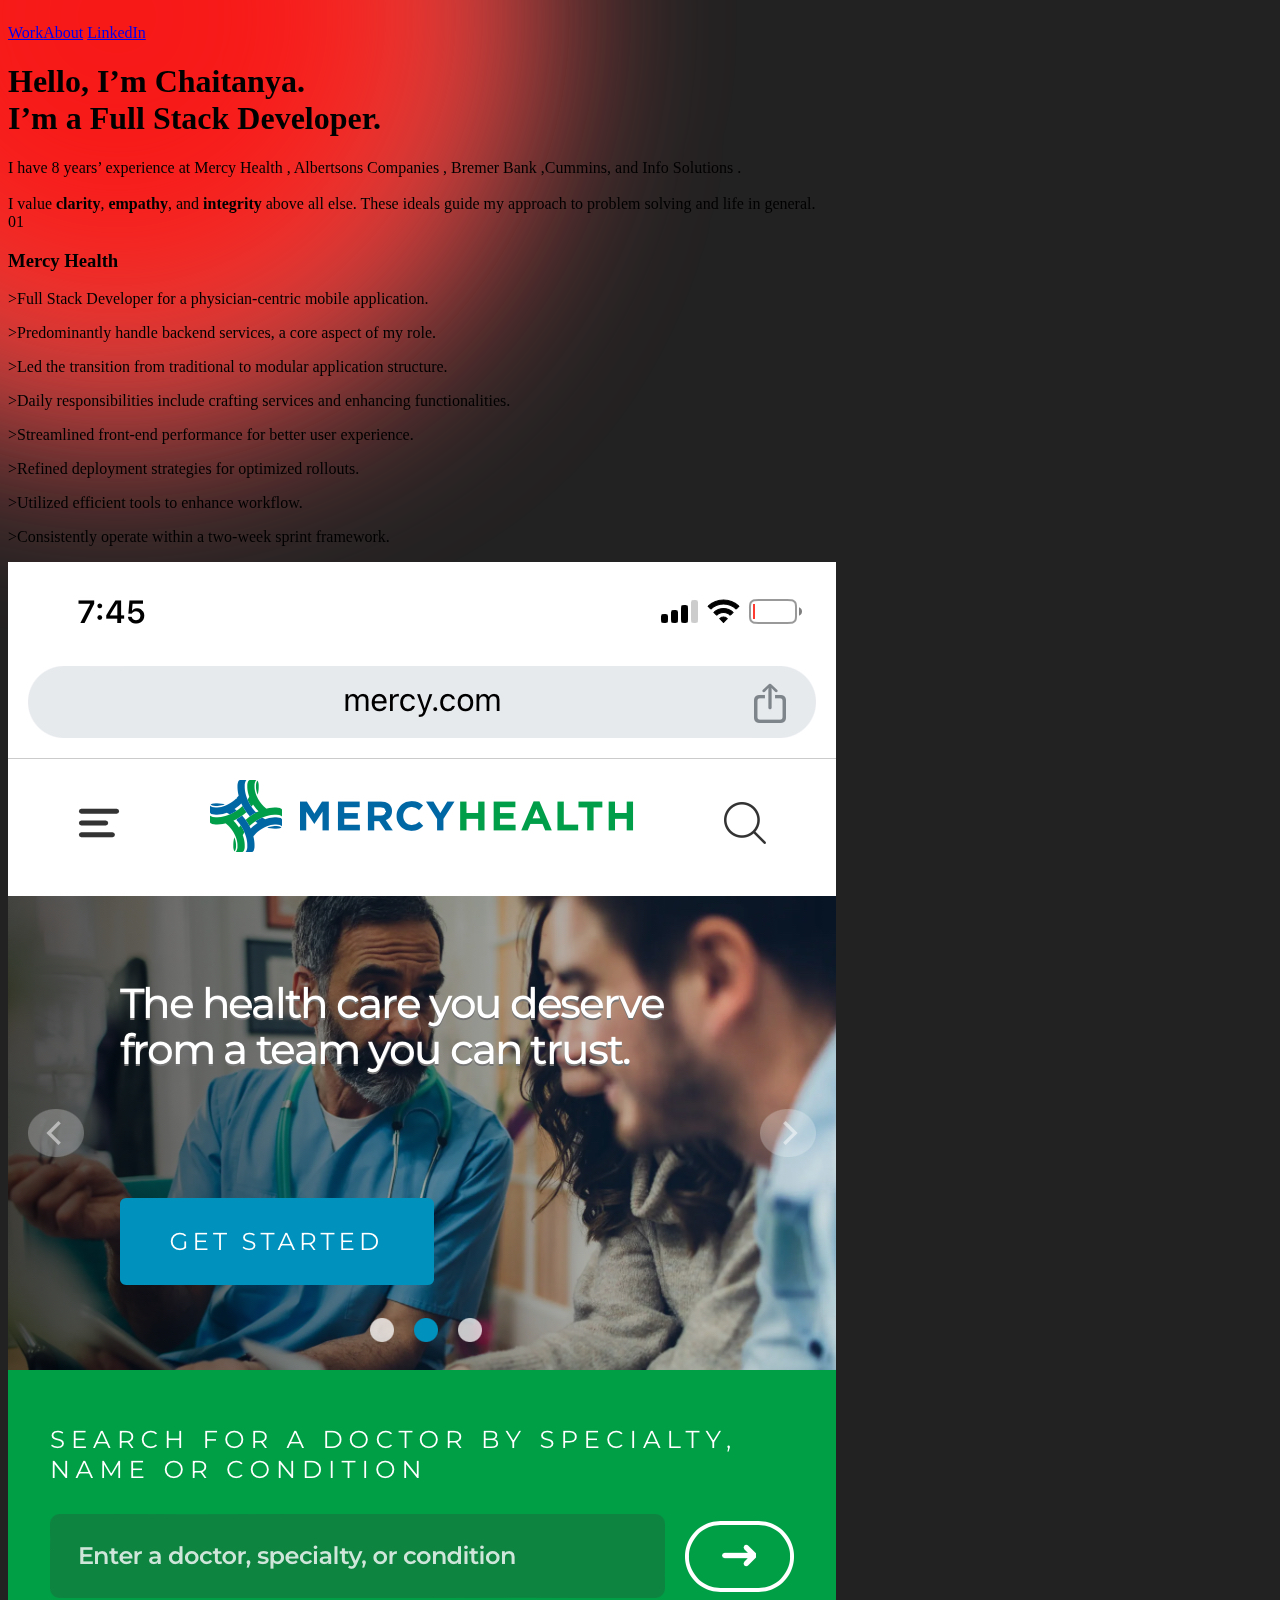
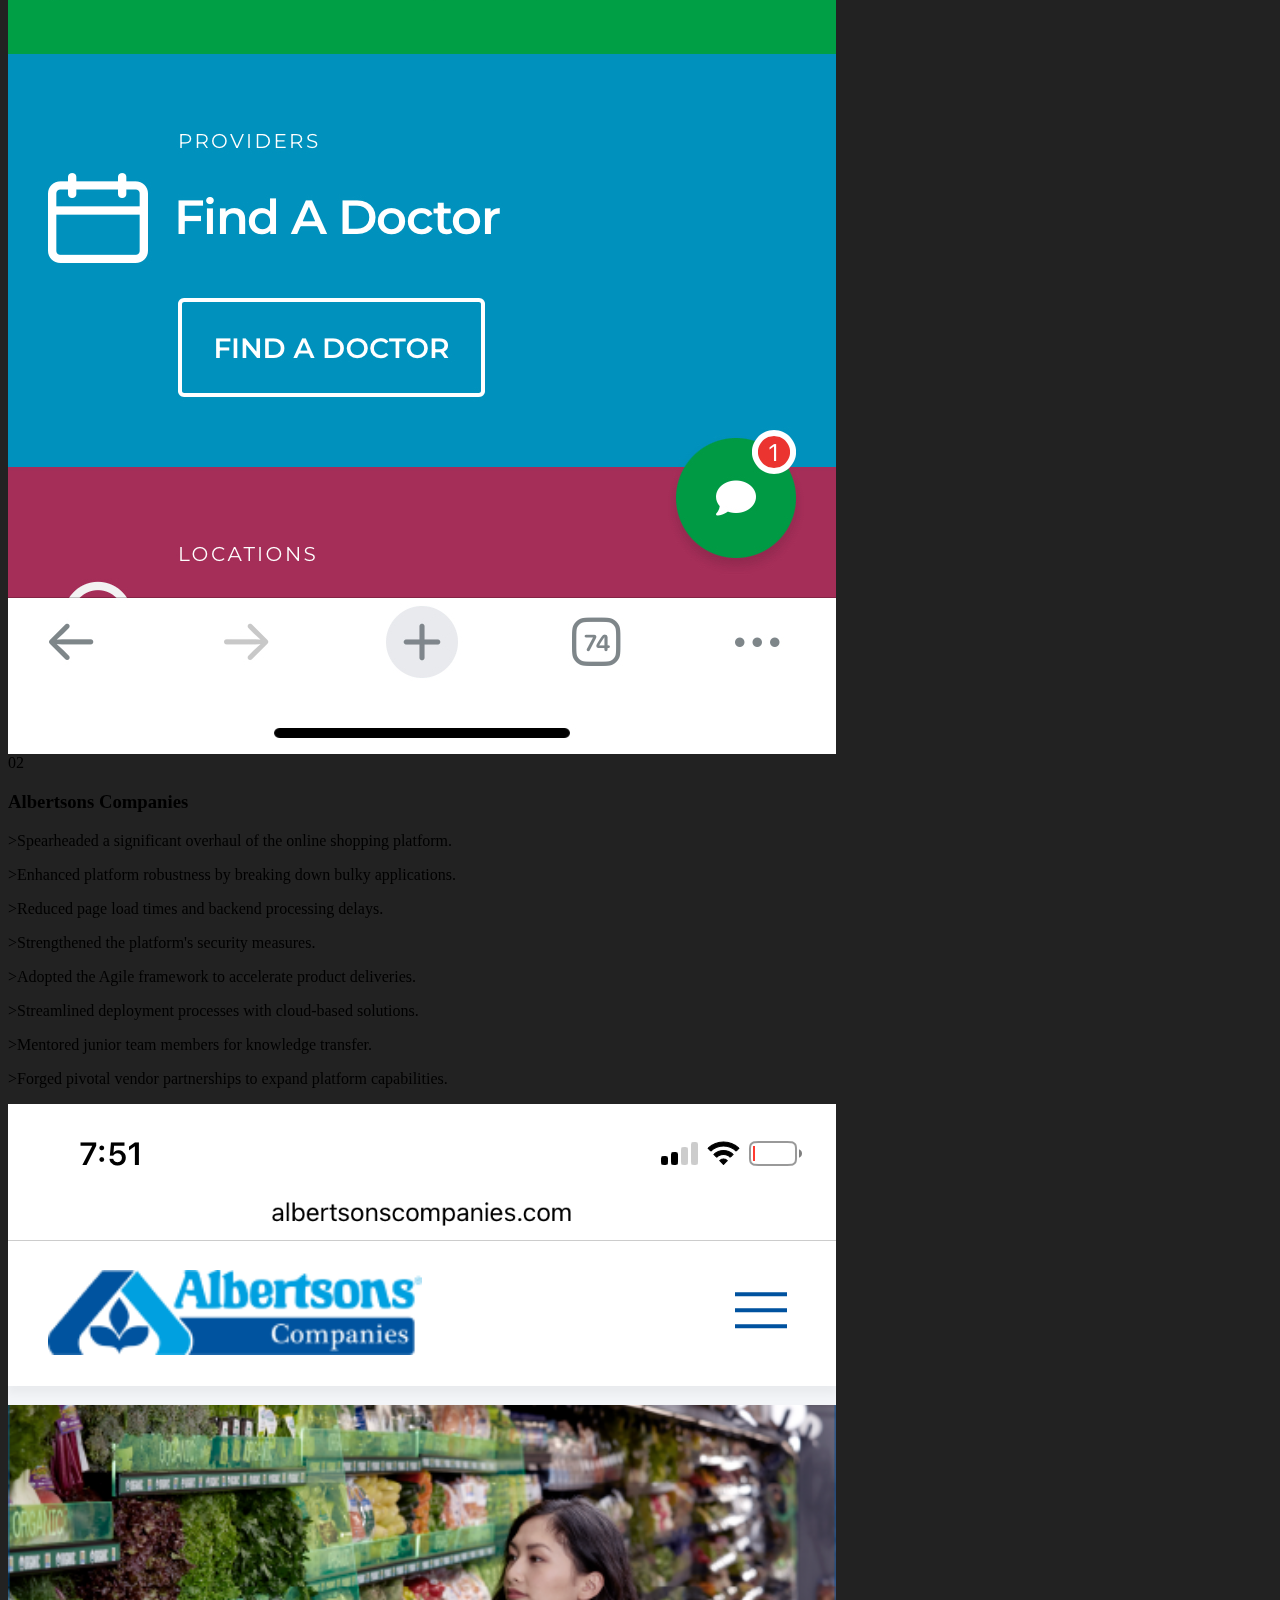
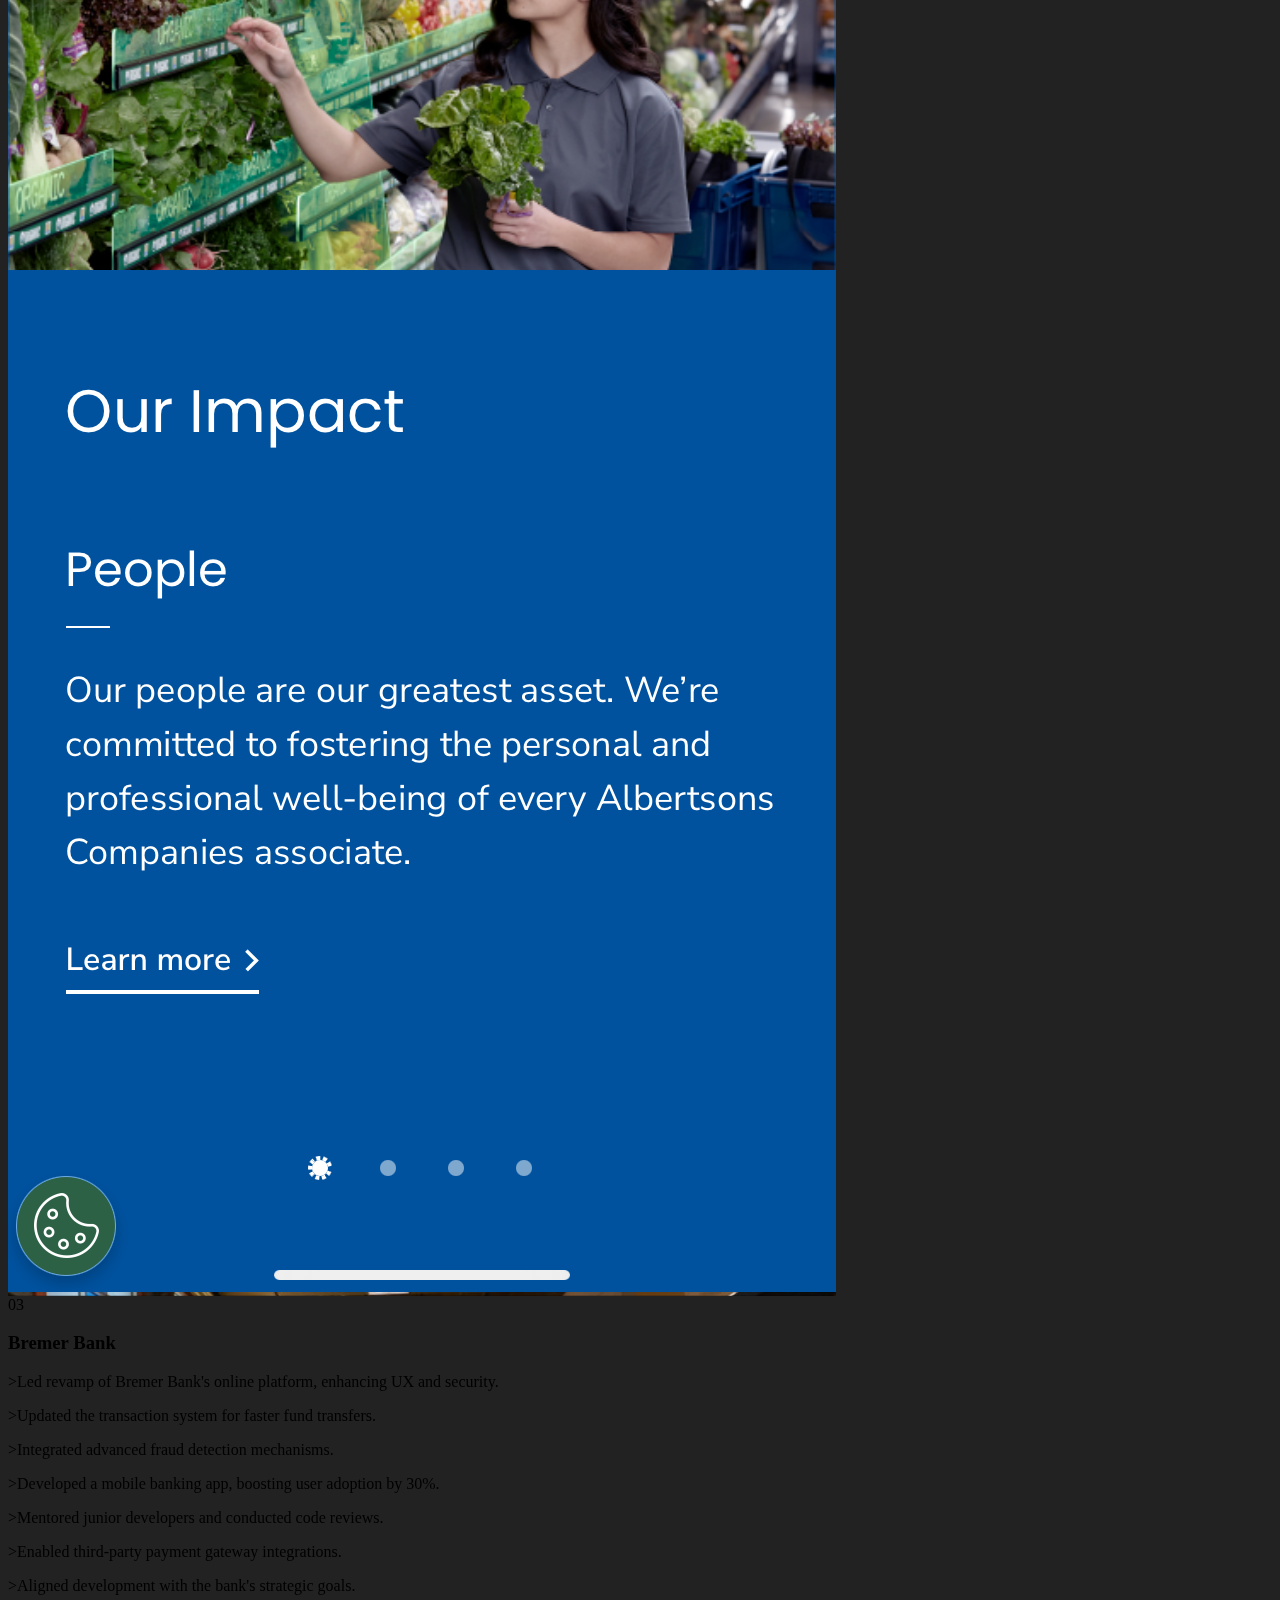
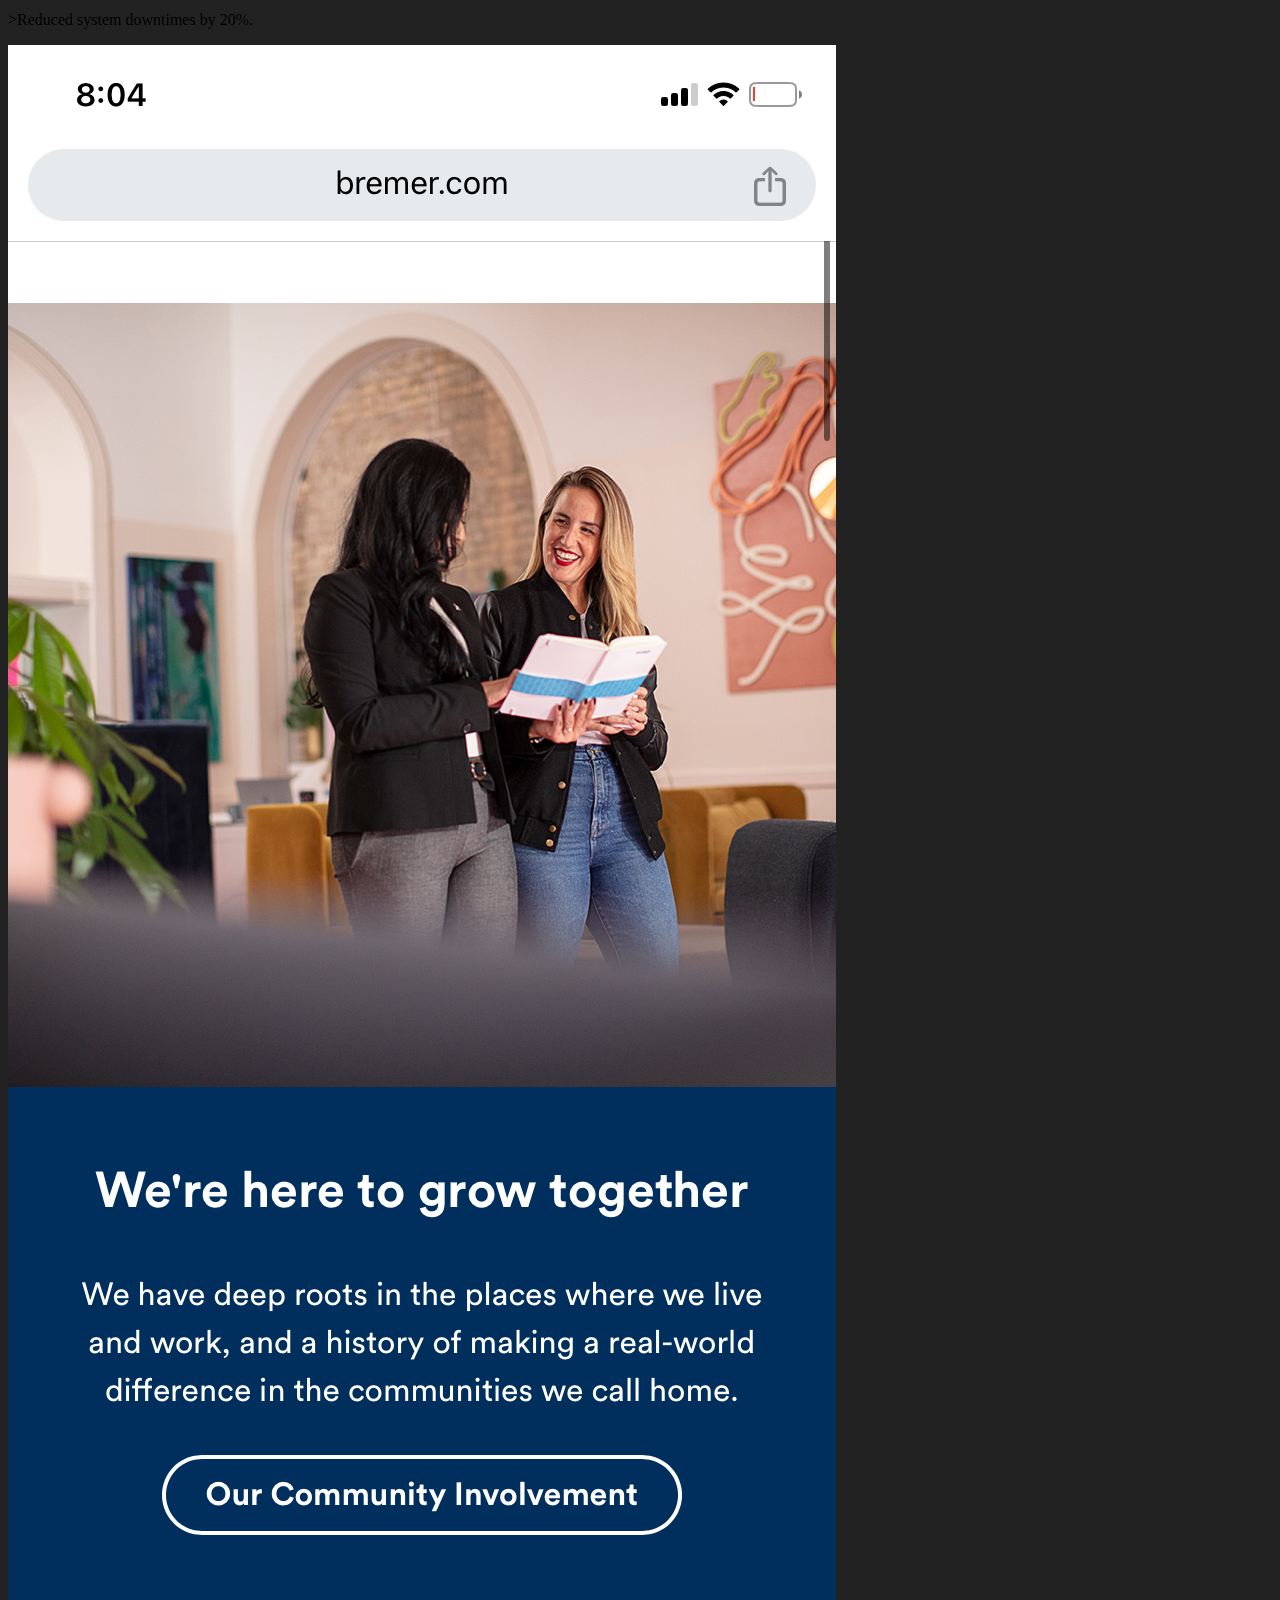
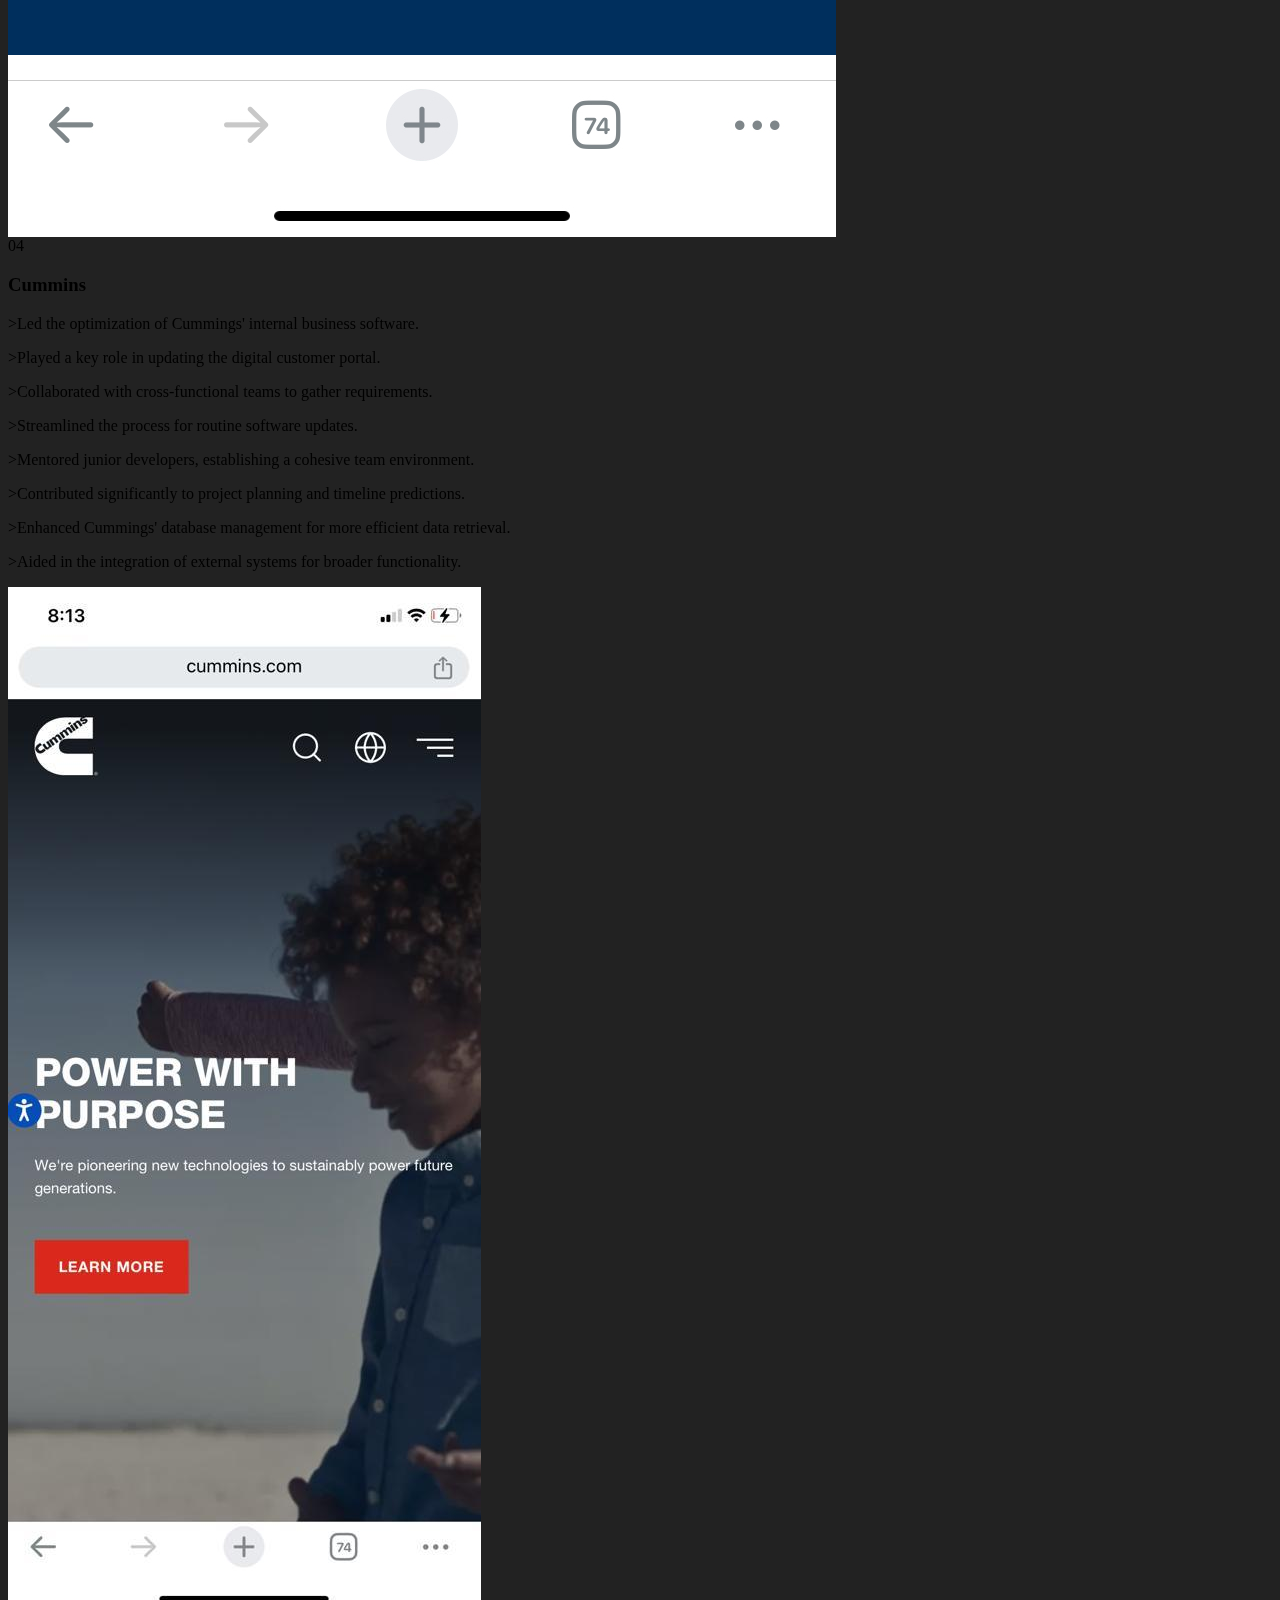
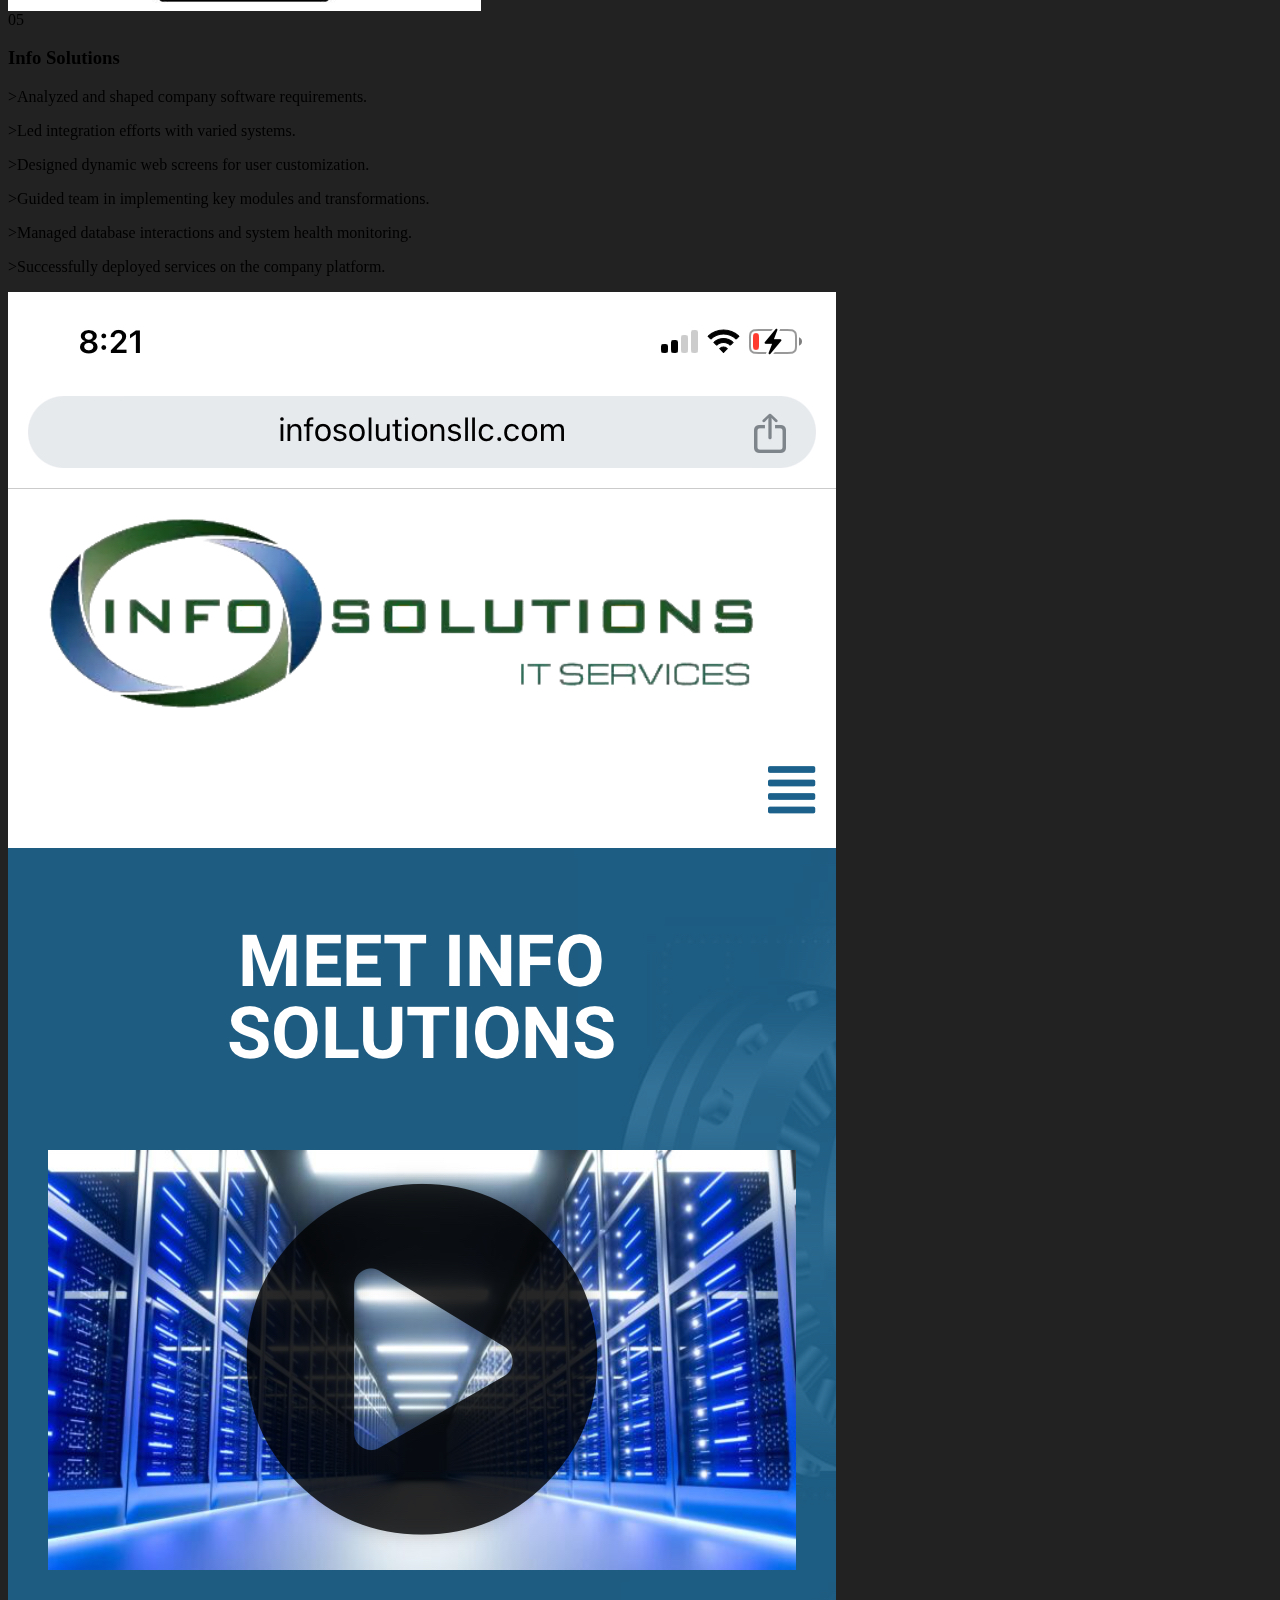
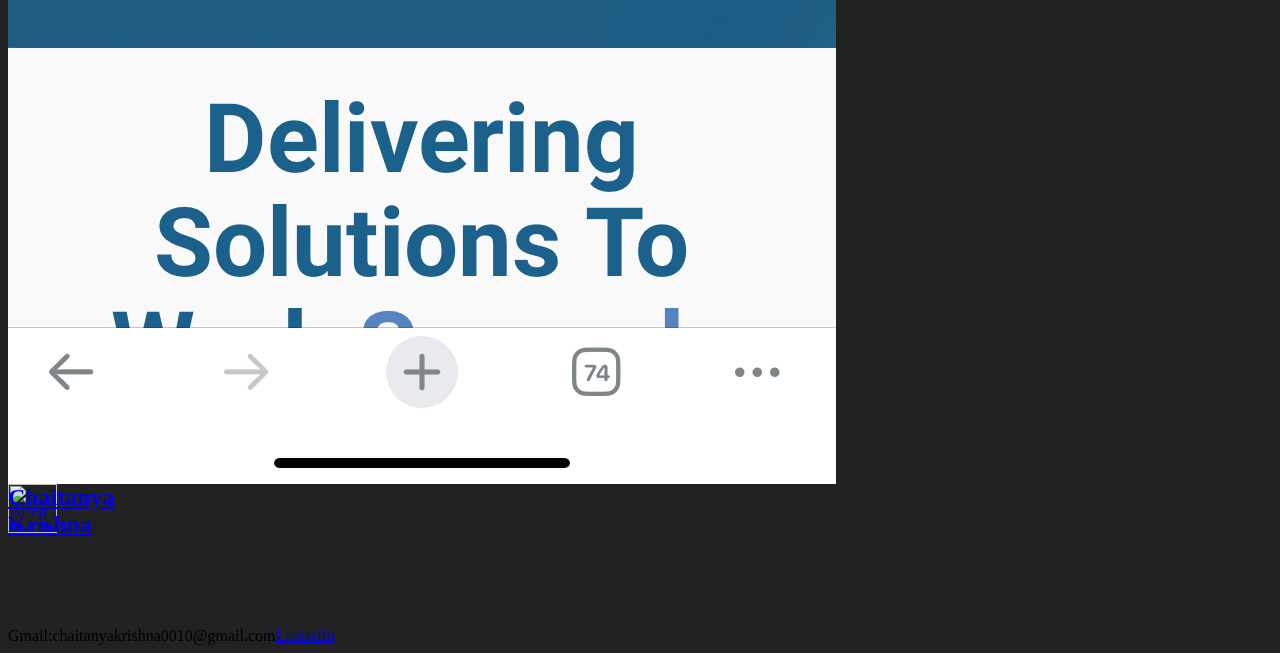
==== index.html @ a329a95d "Update index.html" ====
<head>
    <style>
        .wf-force-outline-none[tabindex="-1"]:focus {
            outline: none;
        }
    </style>
    <meta charset="utf-8">
    <title>Chaitanya Krishna</title>
    <meta content="I'm a Full Stack Java Developer with 8 years' experience at Mercy Health,Albertsons Companies,Bremer Bank,Cummins, and Info Solutions."
        name="description">
    <meta content="Chaitanya Krishna · Design Portfolio" property="og:title">
    <meta
        content="https://uploads-ssl.webflow.com/5e2520252e290c852ed89624/5e857a8528ae07866c41082e_Arlen-McCluskey.jpg"
        property="og:image">
    <meta content="Arlen McCluskey · Design Portfolio" property="twitter:title">
    <meta
        content="https://uploads-ssl.webflow.com/5e2520252e290c852ed89624/5e857a8528ae07866c41082e_Arlen-McCluskey.jpg"
        property="twitter:image">
    <meta content="width=device-width, initial-scale=1" name="viewport">
    <link href="https://uploads-ssl.webflow.com/5e2520252e290c852ed89624/css/arlen.webflow.583fe105f.css"
        rel="stylesheet" type="text/css">
    <script type="text/javascript" async="" src="https://www.google-analytics.com/analytics.js"></script>
    <script type="text/javascript" async=""
        src="https://www.googletagmanager.com/gtag/js?id=G-8PQKLWMHP6&amp;l=dataLayer&amp;cx=c"></script>
    <script
        type="text/javascript">!function (o, c) { var n = c.documentElement, t = " w-mod-"; n.className += t + "js", ("ontouchstart" in o || o.DocumentTouch && c instanceof DocumentTouch) && (n.className += t + "touch") }(window, document);</script>
    <svg xmlns="http://www.w3.org/2000/svg" width="16" height="16" fill="currentColor" class="bi bi-c-circle-fill"
        viewBox="0 0 16 16">
        <path
            d="M16 8A8 8 0 1 1 0 8a8 8 0 0 1 16 0ZM8.146 4.992c.961 0 1.641.633 1.729 1.512h1.295v-.088c-.094-1.518-1.348-2.572-3.03-2.572-2.068 0-3.269 1.377-3.269 3.638v1.073c0 2.267 1.178 3.603 3.27 3.603 1.675 0 2.93-1.02 3.029-2.467v-.093H9.875c-.088.832-.75 1.418-1.729 1.418-1.224 0-1.927-.891-1.927-2.461v-1.06c0-1.583.715-2.503 1.927-2.503Z" />
    </svg>
    <link href="https://uploads-ssl.webflow.com/5e2520252e290c852ed89624/5ea8c883bff98a15ca646163_Favicon-256.png"
        rel="apple-touch-icon">
    <script async="" src="https://www.googletagmanager.com/gtag/js?id=UA-5418580-11"></script>
    <script
        type="text/javascript">window.dataLayer = window.dataLayer || []; function gtag() { dataLayer.push(arguments); } gtag('js', new Date()); gtag('config', 'UA-5418580-11', { 'anonymize_ip': false });</script>
    <style type="text/css">
        html {
            background-color: #222;
        }

        body {
            -webkit-font-smoothing: antialiased;
        }

        ::selection {
            background-color: #222;
            color: #f8f8f8;
        }

        html.w-lightbox-noscroll {
            position: static;
        }
    </style>
    <script> lightbox.option({ disableScrolling: true }) </script>

    <meta name="p:domain_verify" content="9e27891eeb19e197bb3f392d36def419">
    <script src="https://arlenmccluskey.com/assets/js/jquery-3.1.0.min.js"></script>
    <script src="https://arlenmccluskey.com/assets/js/demo.js"></script>
    <script src="https://arlenmccluskey.com/assets/js/noise.min.js"></script>
    <script src="https://arlenmccluskey.com/assets/js/shift.js"></script>
    <script src="https://arlenmccluskey.com/assets/js/util.js"></script>

    <script>



    </script>

    <style>
        .project-preview-item:last-child {
            border-bottom: none;
            margin-bottom: 0;
            padding-bottom: 0;
        }

        .project-preview-item:last-child .short-divider {
            display: none;
        }
    </style>
</head>
<!-- Google tag (gtag.js) -->
<script async src="https://www.googletagmanager.com/gtag/js?id=G-3GXLZYK48L"></script>
<script>
  window.dataLayer = window.dataLayer || [];
  function gtag(){dataLayer.push(arguments);}
  gtag('js', new Date());

  gtag('config', 'G-3GXLZYK48L');
</script>

<body class="body-home" data-new-gr-c-s-check-loaded="14.1135.0" data-gr-ext-installed="">
    <div class="w-embed">
        <style>
            .content--canvas canvas {
                z-index: -1;
                position: absolute !important;
                display: none;
            }
        </style>
        <div class="content content--canvas"> </div>
    </div>
    <div class="animated-background w-embed">
        <style>
            .animatedwrapper {
                overflow: hidden;
                position: absolute;
                left: 0px;
                top: -100px;
                z-index: 0;
                width: 100%;
                height: 2000px;
                isolation: isolate;
                /* 
  Add fallback background here
  background: url();
  */
            }

            @media only screen and (max-width: 600px) {
                .animatedwrapper {
                    top: -500px;
                }

                .dot {
                    --size: 100px;
                }
            }


            .dot {
                --size: 700px;
                /* Only show the animated dots for browsers that support the required features */
                display: none;
                position: absolute;
                left: calc(var(--size) / 3 * -1);
                top: calc(var(--size) / 3 * -1);
                width: var(--size);
                height: var(--size);
                mix-blend-mode: soft-light;
                border-radius: var(--size);
                filter: blur(calc(var(--size) / 6));
                animation: dot-animation ease-in-out 20s infinite;
                will-change: transform;
            }

            @supports (mix-blend-mode: soft-light) and (filter: blur(1px)) {
                .animatedwrapper {
                    /* Remove the fallback background image when the features are supported */
                    background: none;
                }

                .dot {
                    /* Only show the animated dots for browsers that support the required features */
                    display: block;
                }
            }

            .dot--one {
                background: #ed2a24;
            }

            .dot--two {
                background: #f48937;
                animation-delay: -7s;
            }

            .dot--three {
                background: #bd3690;
                animation-delay: -14s;
            }


            @keyframes dot-animation {
                0% {
                    transform: translate(0, 0);
                }

                33% {
                    transform: translate(calc(var(--size) / 1.5), 0);
                }

                66% {
                    transform: translate(0, calc(var(--size) / 1.5));
                }

                100% {
                    transform: translate(0, 0);
                }
            }
        </style>


        <div class="animatedwrapper">
            <div class="dot dot--one"></div>
            <div class="dot dot--two"></div>
            <div class="dot dot--three"></div>
        </div>
    </div>
    <div data-collapse="medium" data-animation="default" data-duration="400" data-easing="ease" data-easing2="ease"
        role="banner" class="navigation w-nav">
        <div data-w-id="e802211d-bf88-532a-0c40-4cac22a96ae9" class="header-link-group"
            style="transform: translate3d(0px, 0px, 0px) scale3d(1, 1, 1) rotateX(0deg) rotateY(0deg) rotateZ(0deg) skew(0deg, 0deg); transform-style: preserve-3d; opacity: 1;">
            <a href="#portfolio-work" class="header-link">Work</a><a href="./about.html" class="header-link">About</a>
            <link rel="prefetch" href="/about"><a href="https://www.linkedin.com/in/chaitanya-n-89867020b/" aria-current="page"
                class="header-link w--current">LinkedIn</a>
        </div>
        <div class="nav-logo-container"><a href="/" data-w-id="e802211d-bf88-532a-0c40-4cac22a96aef"
                style="transform: translate3d(0px, 0px, 0px) scale3d(1, 1, 1) rotateX(0deg) rotateY(0deg) rotateZ(0deg) skew(0deg, 0deg); transform-style: preserve-3d;"
                aria-current="page" class="arlen-logo-link-animated w-nav-brand w--current" aria-label="home">
                <div data-w-id="e802211d-bf88-532a-0c40-4cac22a96af0"
                    style="opacity: 1; will-change: transform; transform: translate3d(0px, 0px, 0px) scale3d(1, 1, 1) rotateX(0deg) rotateY(0deg) rotateZ(0deg) skew(0deg, 0deg); transform-style: preserve-3d;"
                    class="logo-triangle"></div>
                <div class="logo-lines-container" style="will-change: opacity; opacity: 1;">
                    <div data-w-id="e802211d-bf88-532a-0c40-4cac22a96af2" style="opacity: 1;" class="logo-lines"></div>
                </div>
            </a></div>
        <div class="w-nav-overlay" data-wf-ignore="" id="w-nav-overlay-0"></div>
    </div>
    <div class="section-style section-home">
        <div class="standard-container"
            style="transform: translate3d(0px, 0px, 0px) scale3d(1, 1, 1) rotateX(0deg) rotateY(0deg) rotateZ(0deg) skew(0deg, 0deg); transform-style: preserve-3d; opacity: 1;">
            <div class="intro-wrap">
                <h1 class="home-h1">Hello, I’m Chaitanya. <br>I’m a Full Stack Developer.<br></h1>
                <div class="paragraph-xl">I have 8 years’ experience at Mercy Health , Albertsons Companies , Bremer
                    Bank ,Cummins, and Info Solutions .<br>‍<br>I
                    value <strong>clarity</strong>, <strong>empathy</strong>, and <strong>integrity</strong> above all
                    else. These ideals guide my approach to problem solving and life in general.<br></div>
            </div>
            <div class="divider---full---black"></div>
        </div>
    </div>
    <div id="portfolio-work" class="section-style">
        <div class="standard-container w-container"
            style="transform: translate3d(0px, 0px, 0px) scale3d(1, 1, 1) rotateX(0deg) rotateY(0deg) rotateZ(0deg) skew(0deg, 0deg); transform-style: preserve-3d; opacity: 1;">
            <div class="home-teaser-list w-dyn-list">
                <div role="list" class="collection-list w-dyn-items">
                    <div role="listitem" class="project-preview-item w-dyn-item">
                        <div class="w-layout-grid grid-projects-home">
                                <div class="w-layout-grid grid-style---home">
                                    <div id="w-node-c6151b62-c6e8-f951-2240-862d1c80b80d-39dcd323"
                                        class="grid-box-home---number">
                                        <div class="project-preview-number">01</div>
                                    </div>
                                    <div id="w-node-_1f8feb48-95a8-3606-d466-ad1b3b8d35f6-39dcd323"
                                        class="grid-box-home---title">
                                        <h3 class="home-project-title">Mercy Health </h3>

                                    </div>
                                    <div id="w-node-_3d0b2cb4-c7f9-3971-c0cb-e8c42967aae8-39dcd323"
                                        class="grid-box-home---description">
                                        <p class="home-preview-description"><p>>Full Stack Developer for a physician-centric mobile application.</p>
                                        <p>>Predominantly handle backend services, a core aspect of my role.</p>
                                        <p>>Led the transition from traditional to modular application structure.</p>
                                        <p>>Daily responsibilities include crafting services and enhancing functionalities.</p>
                                        <p>>Streamlined front-end performance for better user experience.</p>
                                        <p>>Refined deployment strategies for optimized rollouts.</p>
                                        <p>>Utilized efficient tools to enhance workflow.</p>
                                        <p>>Consistently operate within a two-week sprint framework.</p>
                                        </p>
                                    </div>
                                </div>
                            <a id="w-node-a092fbde-4f9b-0e1e-f56d-d9b762e73e07-39dcd323"
                                href="https://www.mercy.com/"
                                class="hero-image---home-link-block w-inline-block"><img alt=""
                                    src="./mercy.jpeg"
                                    class="hero-image---home"></a>
                        </div>
                        <div class="short-divider"></div>
                    </div>
                    <div role="listitem" class="project-preview-item w-dyn-item">
                        <div class="w-layout-grid grid-projects-home">
                                <div class="w-layout-grid grid-style---home">
                                    <div id="w-node-c6151b62-c6e8-f951-2240-862d1c80b80d-39dcd323"
                                        class="grid-box-home---number">
                                        <div class="project-preview-number">02</div>
                                    </div>
                                    <div id="w-node-_1f8feb48-95a8-3606-d466-ad1b3b8d35f6-39dcd323"
                                        class="grid-box-home---title">
                                        <h3 class="home-project-title">Albertsons Companies</h3>
                                    </div>
                                    <div id="w-node-_3d0b2cb4-c7f9-3971-c0cb-e8c42967aae8-39dcd323"
                                        class="grid-box-home---description">
                                        <p class="home-preview-description"><p>>Spearheaded a significant overhaul of the online shopping platform.</p>
                                            <p>>Enhanced platform robustness by breaking down bulky applications.</p>
                                           
                                            <p>>Reduced page load times and backend processing delays.</p>
                                            
                                            <p>>Strengthened the platform's security measures.</p>
                                            
                                            <p>>Adopted the Agile framework to accelerate product deliveries.</p>
                                            
                                            <p>>Streamlined deployment processes with cloud-based solutions.</p>
                                            
                                            <p>>Mentored junior team members for knowledge transfer.</p>
                                            
                                            <p>>Forged pivotal vendor partnerships to expand platform capabilities.</p>
                                            </p>
                                    </div>
                                </div>
                          <a id="w-node-a092fbde-4f9b-0e1e-f56d-d9b762e73e07-39dcd323"
                                href="https://albertsonscompanies.com/home/default.aspx"
                                class="hero-image---home-link-block w-inline-block"><img alt=""
                                    src="./Albertsons.PNG"
                                    class="hero-image---home"></a>
                          
                        </div>
                        <div class="short-divider"></div>
                    </div>
                    <div role="listitem" class="project-preview-item w-dyn-item">
                        <div class="w-layout-grid grid-projects-home">
                                <div class="w-layout-grid grid-style---home">
                                    <div id="w-node-c6151b62-c6e8-f951-2240-862d1c80b80d-39dcd323"
                                        class="grid-box-home---number">
                                        <div class="project-preview-number">03</div>
                                    </div>
                                    <div id="w-node-_1f8feb48-95a8-3606-d466-ad1b3b8d35f6-39dcd323"
                                        class="grid-box-home---title">
                                        <h3 class="home-project-title">Bremer Bank </h3>
                                        
                                    </div>
                                    <div id="w-node-_3d0b2cb4-c7f9-3971-c0cb-e8c42967aae8-39dcd323"
                                        class="grid-box-home---description">
                                        <p class="home-preview-description"><p>>Led revamp of Bremer Bank's online platform, enhancing UX and security.</p>
                                        <p>>Updated the transaction system for faster fund transfers.</p>
                                        <p>>Integrated advanced fraud detection mechanisms.</p>
                                        <p>>Developed a mobile banking app, boosting user adoption by 30%.</p>
                                        <p>>Mentored junior developers and conducted code reviews.</p>
                                        <p>>Enabled third-party payment gateway integrations.</p>
                                        <p>>Aligned development with the bank's strategic goals.</p>
                                        <p>>Reduced system downtimes by 20%.</p> </p>
                                    </div>
                                </div>
                            </a><a id="w-node-a092fbde-4f9b-0e1e-f56d-d9b762e73e07-39dcd323"
                                href="https://www.bremer.com/" class="hero-image---home-link-block w-inline-block"><img
                                    alt=""
                                    src="./Bremer.jpeg"
                                    class="hero-image---home"></a>
                            <link rel="prefetch" href="/projects/herd-heatmap">
                        </div>
                        <div class="short-divider"></div>
                    </div>
                    <div role="listitem" class="project-preview-item w-dyn-item">
                        <div class="w-layout-grid grid-projects-home">
                                <div class="w-layout-grid grid-style---home">
                                    <div id="w-node-c6151b62-c6e8-f951-2240-862d1c80b80d-39dcd323"
                                        class="grid-box-home---number">
                                        <div class="project-preview-number">04</div>
                                    </div>
                                    <div id="w-node-_1f8feb48-95a8-3606-d466-ad1b3b8d35f6-39dcd323"
                                        class="grid-box-home---title">
                                        <h3 class="home-project-title">Cummins </h3>
                                    </div>
                                    <div id="w-node-_3d0b2cb4-c7f9-3971-c0cb-e8c42967aae8-39dcd323"
                                        class="grid-box-home---description">
                                        <p class="home-preview-description"><p>>Led the optimization of Cummings' internal business software.</p>
                                        <p>>Played a key role in updating the digital customer portal.</p>
                                        <p>>Collaborated with cross-functional teams to gather requirements.</p>
                                        <p>>Streamlined the process for routine software updates.</p>
                                        <p>>Mentored junior developers, establishing a cohesive team environment.</p>
                                        <p>>Contributed significantly to project planning and timeline predictions.</p>
                                        <p>>Enhanced Cummings' database management for more efficient data retrieval.</p>
                                        <p>>Aided in the integration of external systems for broader functionality.</p></p>
                                    </div>
                                </div>
                            </a><a id="w-node-a092fbde-4f9b-0e1e-f56d-d9b762e73e07-39dcd323"
                                href="https://www.cummins.com/"
                                class="hero-image---home-link-block w-inline-block"><img alt=""
                                    src="./Cummins.jpeg"
                                    class="hero-image---home"></a>
                            <link rel="prefetch" href="/projects/airbnb-adventures">
                        </div>
                        <div class="short-divider"></div>
                    </div>
                    <div role="listitem" class="project-preview-item w-dyn-item">
                        <div class="w-layout-grid grid-projects-home">
                                <div class="w-layout-grid grid-style---home">
                                    <div id="w-node-c6151b62-c6e8-f951-2240-862d1c80b80d-39dcd323"
                                        class="grid-box-home---number">
                                        <div class="project-preview-number">05</div>
                                    </div>
                                    <div id="w-node-_1f8feb48-95a8-3606-d466-ad1b3b8d35f6-39dcd323"
                                        class="grid-box-home---title">
                                        <h3 class="home-project-title">Info Solutions</h3>
                                       
                                    </div>
                                    <div id="w-node-_3d0b2cb4-c7f9-3971-c0cb-e8c42967aae8-39dcd323"
                                        class="grid-box-home---description">
                                        <p class="home-preview-description"><p></p>>Analyzed and shaped company software requirements.
                                        <p></p>>Led integration efforts with varied systems.
                                        <p></p>>Designed dynamic web screens for user customization.
                                        <p></p>>Guided team in implementing key modules and transformations.
                                        <p></p>>Managed database interactions and system health monitoring.
                                        <p></p>>Successfully deployed services on the company platform.</p>
                                    </div>
                                </div>
                            </a><a id="w-node-a092fbde-4f9b-0e1e-f56d-d9b762e73e07-39dcd323"
                                href="/projects/google-search-vision-work"
                                class="hero-image---home-link-block w-inline-block"><img alt=""
                                    src="./Info Solutions.jpeg"
                                    class="hero-image---home"></a>
                            <link rel="prefetch" href="/projects/google-search-vision-work">
                        </div>
                        <div class="short-divider"></div>
                    </div>
                    
                        <div class="short-divider"></div>
                    </div>
                </div>
            </div>
        </div>
        <div class="standard-container"
            style="transform: translate3d(0px, 0px, 0px) scale3d(1, 1, 1) rotateX(0deg) rotateY(0deg) rotateZ(0deg) skew(0deg, 0deg); transform-style: preserve-3d; opacity: 1;">
        </div>
    </div>
    <div class="footer-wrap div-block-3">
        <div class="standard-container w-container"
            style="transform: translate3d(0px, 0px, 0px) scale3d(1, 1, 1) rotateX(0deg) rotateY(0deg) rotateZ(0deg) skew(0deg, 0deg); transform-style: preserve-3d; opacity: 1;">
            <div class="footer-top-divider"><a href="/" aria-current="page"
                    class="arlen-logo-link logo-footer w-nav-brand w--current"><img
                        src="https://uploads-ssl.webflow.com/5e2520252e290c852ed89624/5e5b28cd3fb2cc787174c010_Logomark%402x.png"
                        width="49" alt="Arlen McCluskey" class="logo-image"></a>
                <div class="footer-divider"></div>
            </div>
            <div class="footer-dots"></div><a data-w-id="c9da1edc-6248-a0f3-9b8f-94bbf4a71079" href="/"
                aria-current="page" class="link-block w-inline-block w--current">
                <h2 class="footer-title">Chaitanya<br>Krishna</h2>
            </a>
            <div class="footer-links"><a target="_blank"
                    class="footer-item">Gmail:chaitanyakrishna0010@gmail.com</a><a href="https://www.linkedin.com/in/chaitanya-n-89867020b/" target="_blank"
                    class="footer-item">LinkedIn</a></div>
        </div>
    </div>
    <script src="https://d3e54v103j8qbb.cloudfront.net/js/jquery-3.5.1.min.dc5e7f18c8.js?site=5e2520252e290c852ed89624"
        type="text/javascript" integrity="sha256-9/aliU8dGd2tb6OSsuzixeV4y/faTqgFtohetphbbj0="
        crossorigin="anonymous"></script>
    <script src="https://uploads-ssl.webflow.com/5e2520252e290c852ed89624/js/webflow.f0922d2b6.js"
        type="text/javascript"></script>
    <script>
        $(document).ready(function () {
            $('a.w-inline-block.w-lightbox')
                .click(function (e) {
                    e.preventDefault();
                    const scrollY = document.documentElement.style.getPropertyValue('--scroll-y');
                    $('body')].css('position', 'fixed').css('top', `-${scrollY}`);
                });
            $('.w-lightbox-close')
                .click(function (e) {
                    e.preventDefault();
                    $('body')].css('position', 'initial').css('top', '');
                });
        });



        $('a').click(function (e) {
            e.preventDefault();                   // prevent default anchor behavior
            var goTo = this.getAttribute("href"); // store anchor href

            // do something while timeOut ticks ... 

            setTimeout(function () {
                window.location = goTo;
            }, 800);                             // time in ms
        });

        $(window).bind("pageshow", function (event) {
            if (event.originalEvent.persisted) {
                window.location.reload()
            }
        });

    </script>
</body>
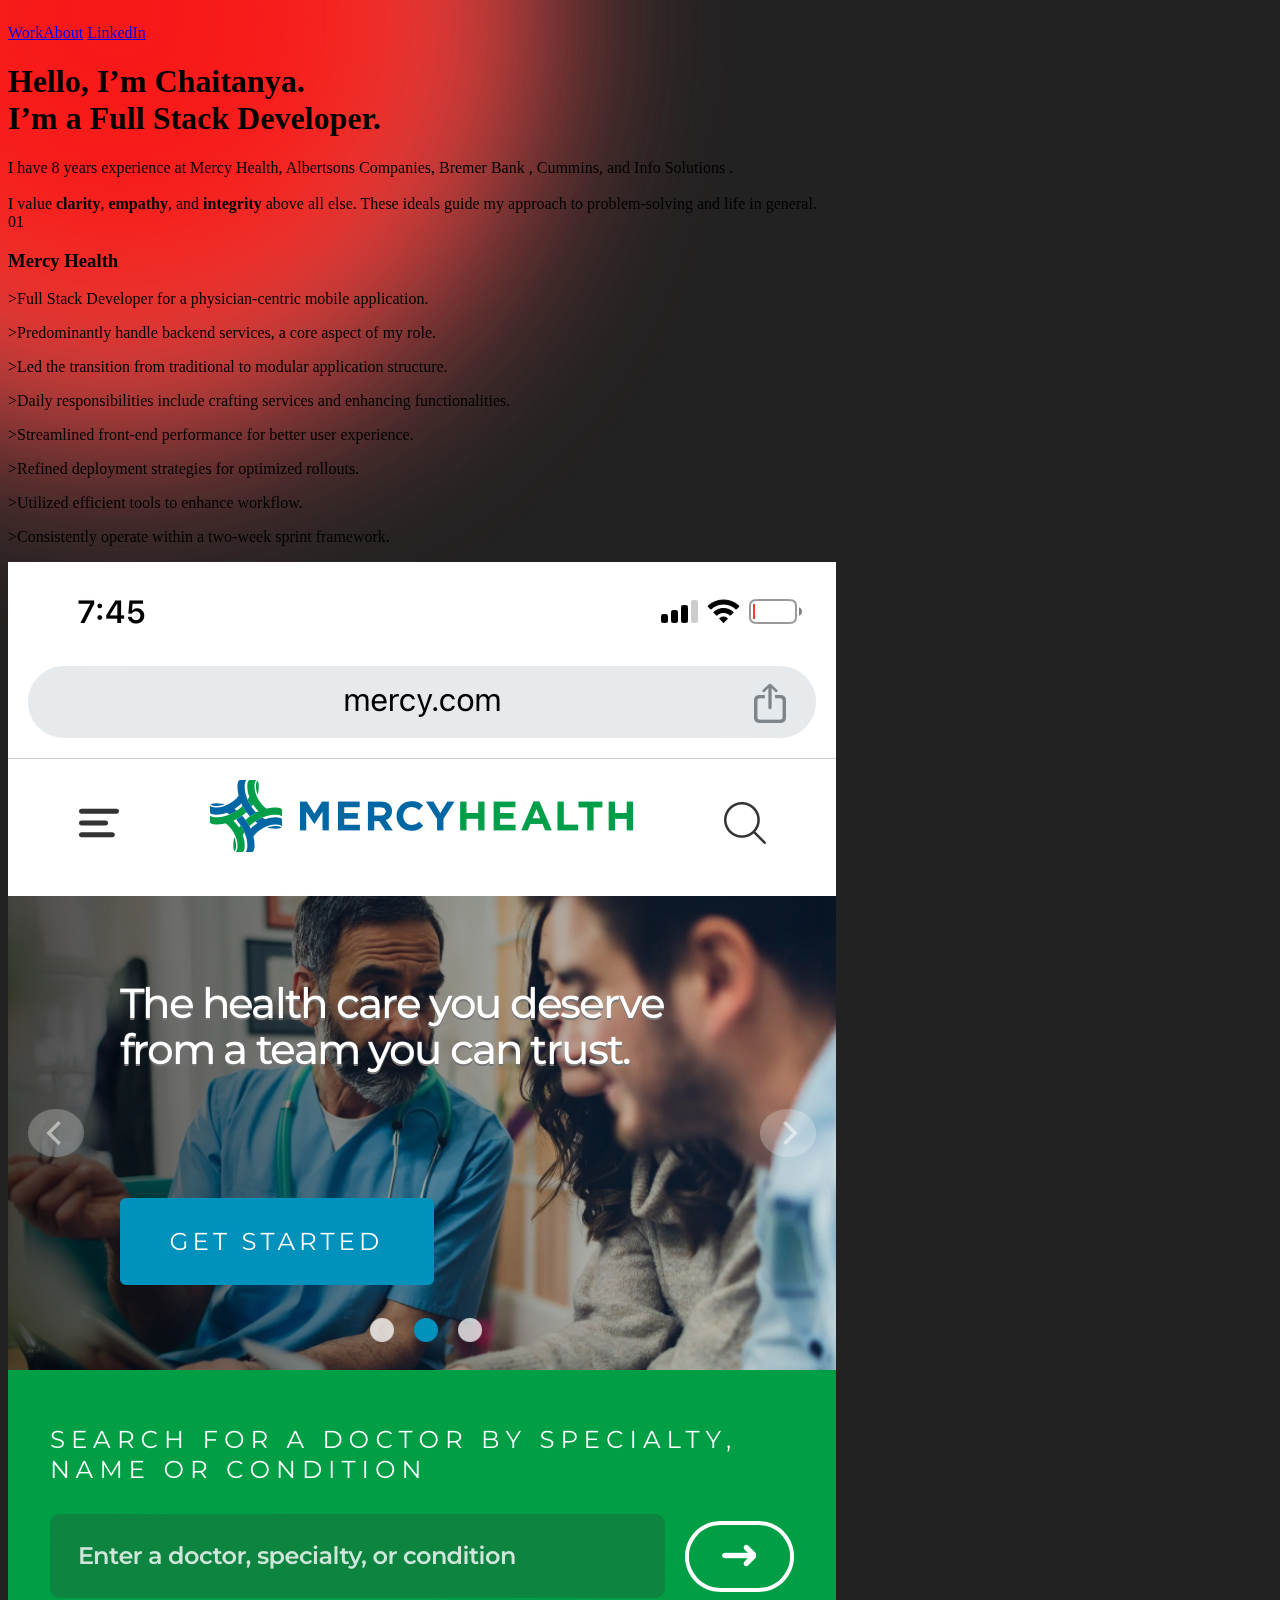
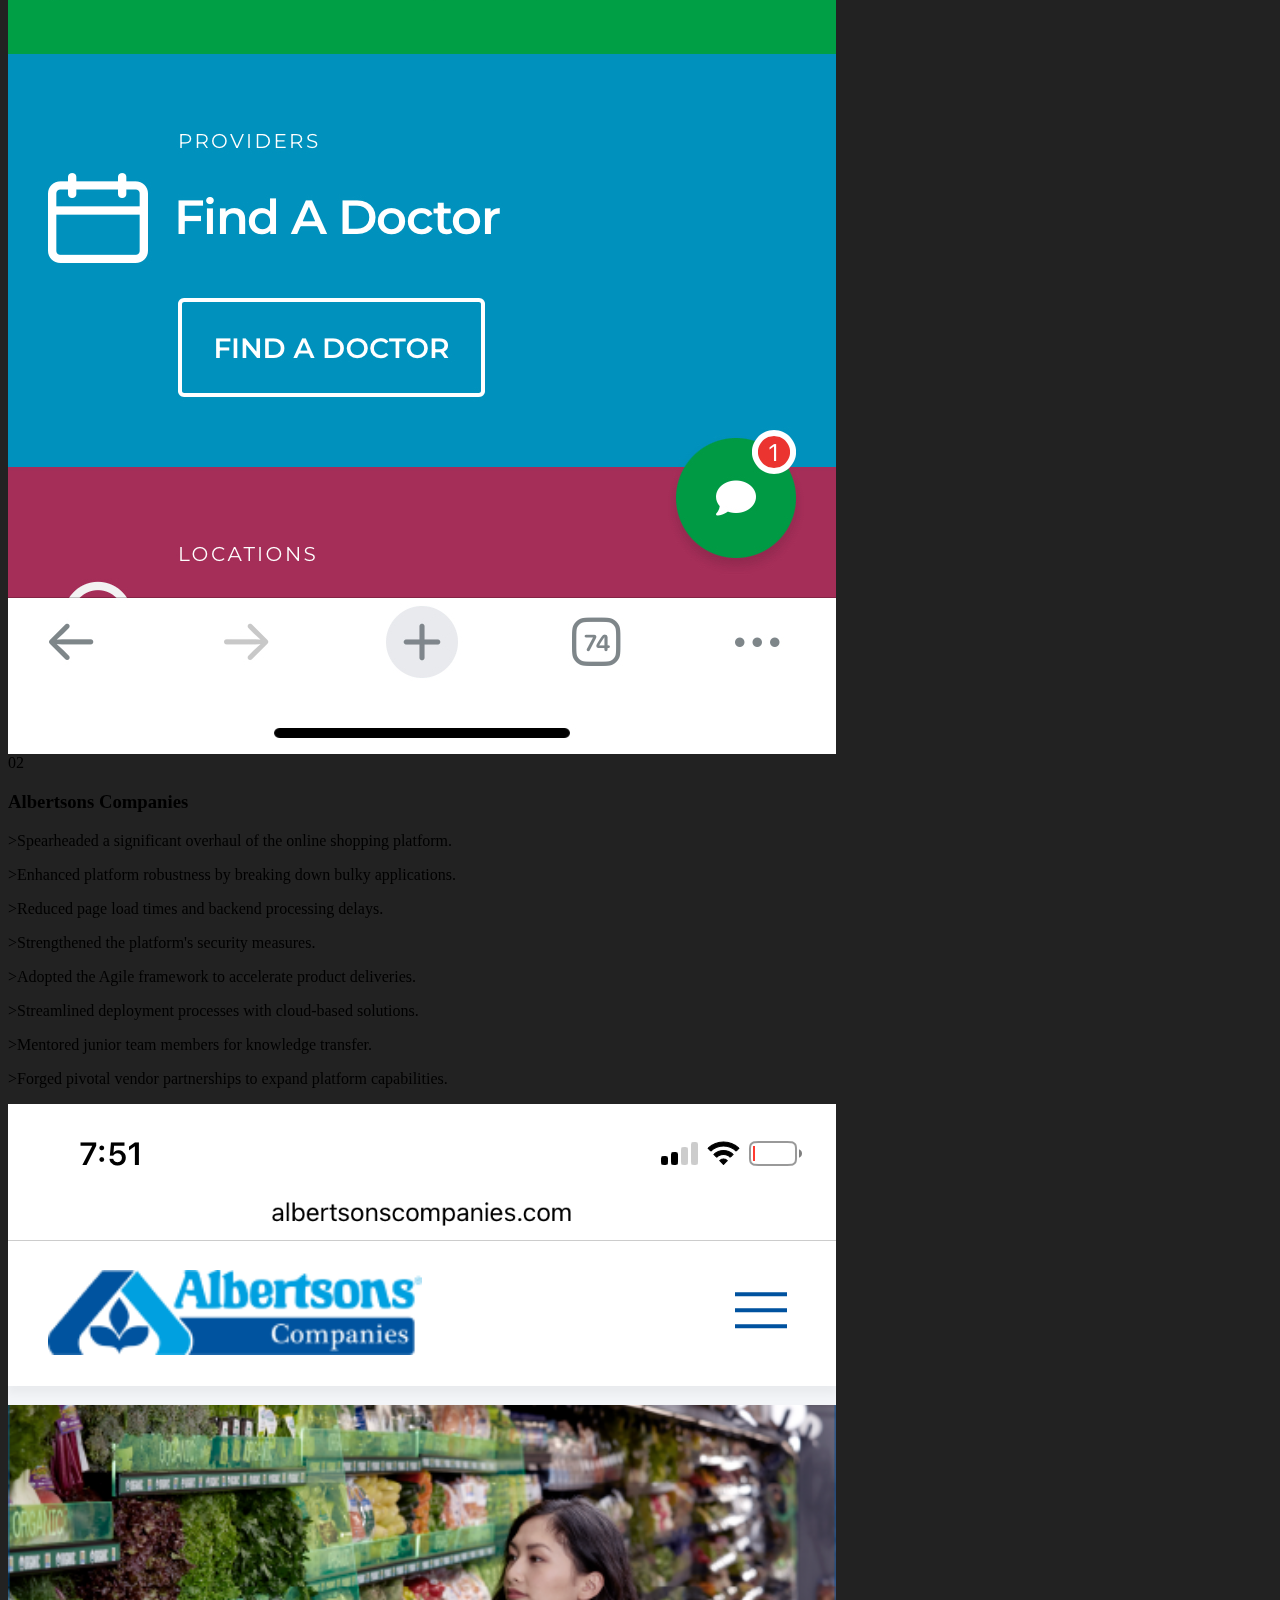
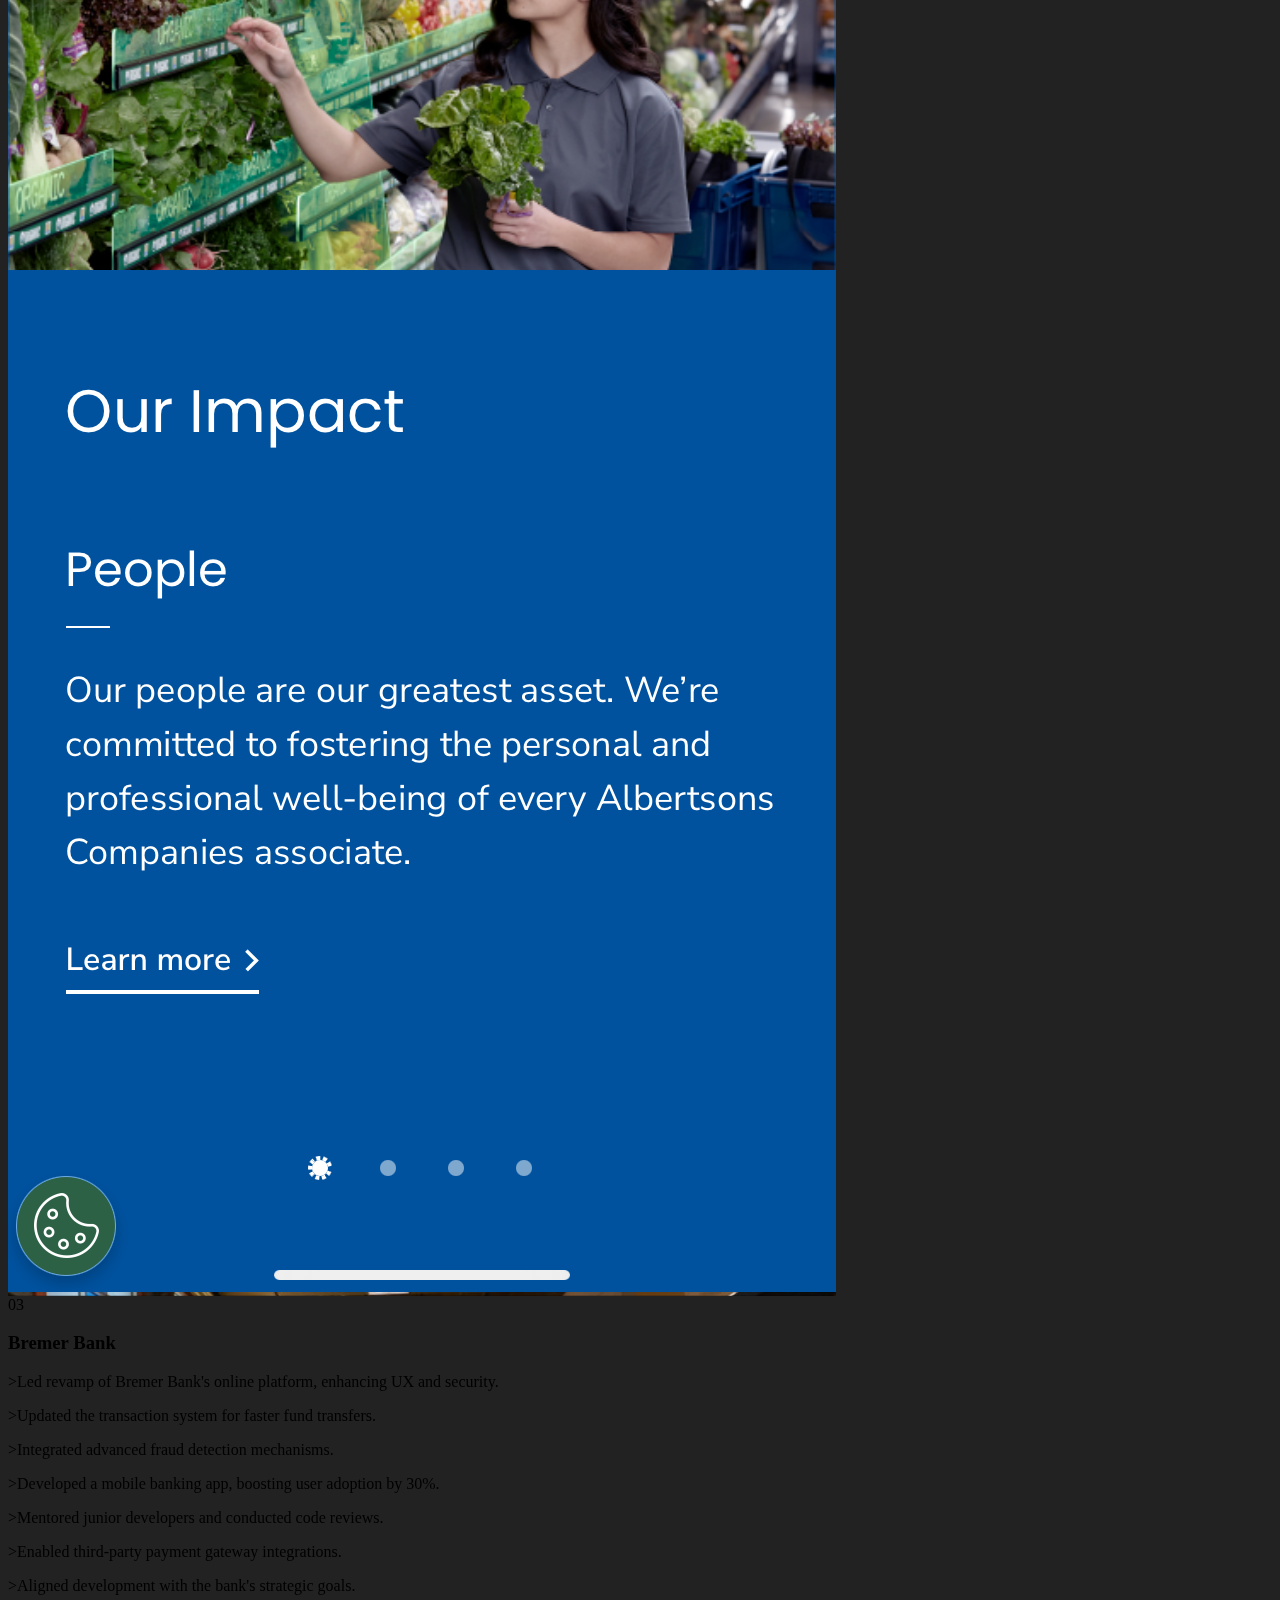
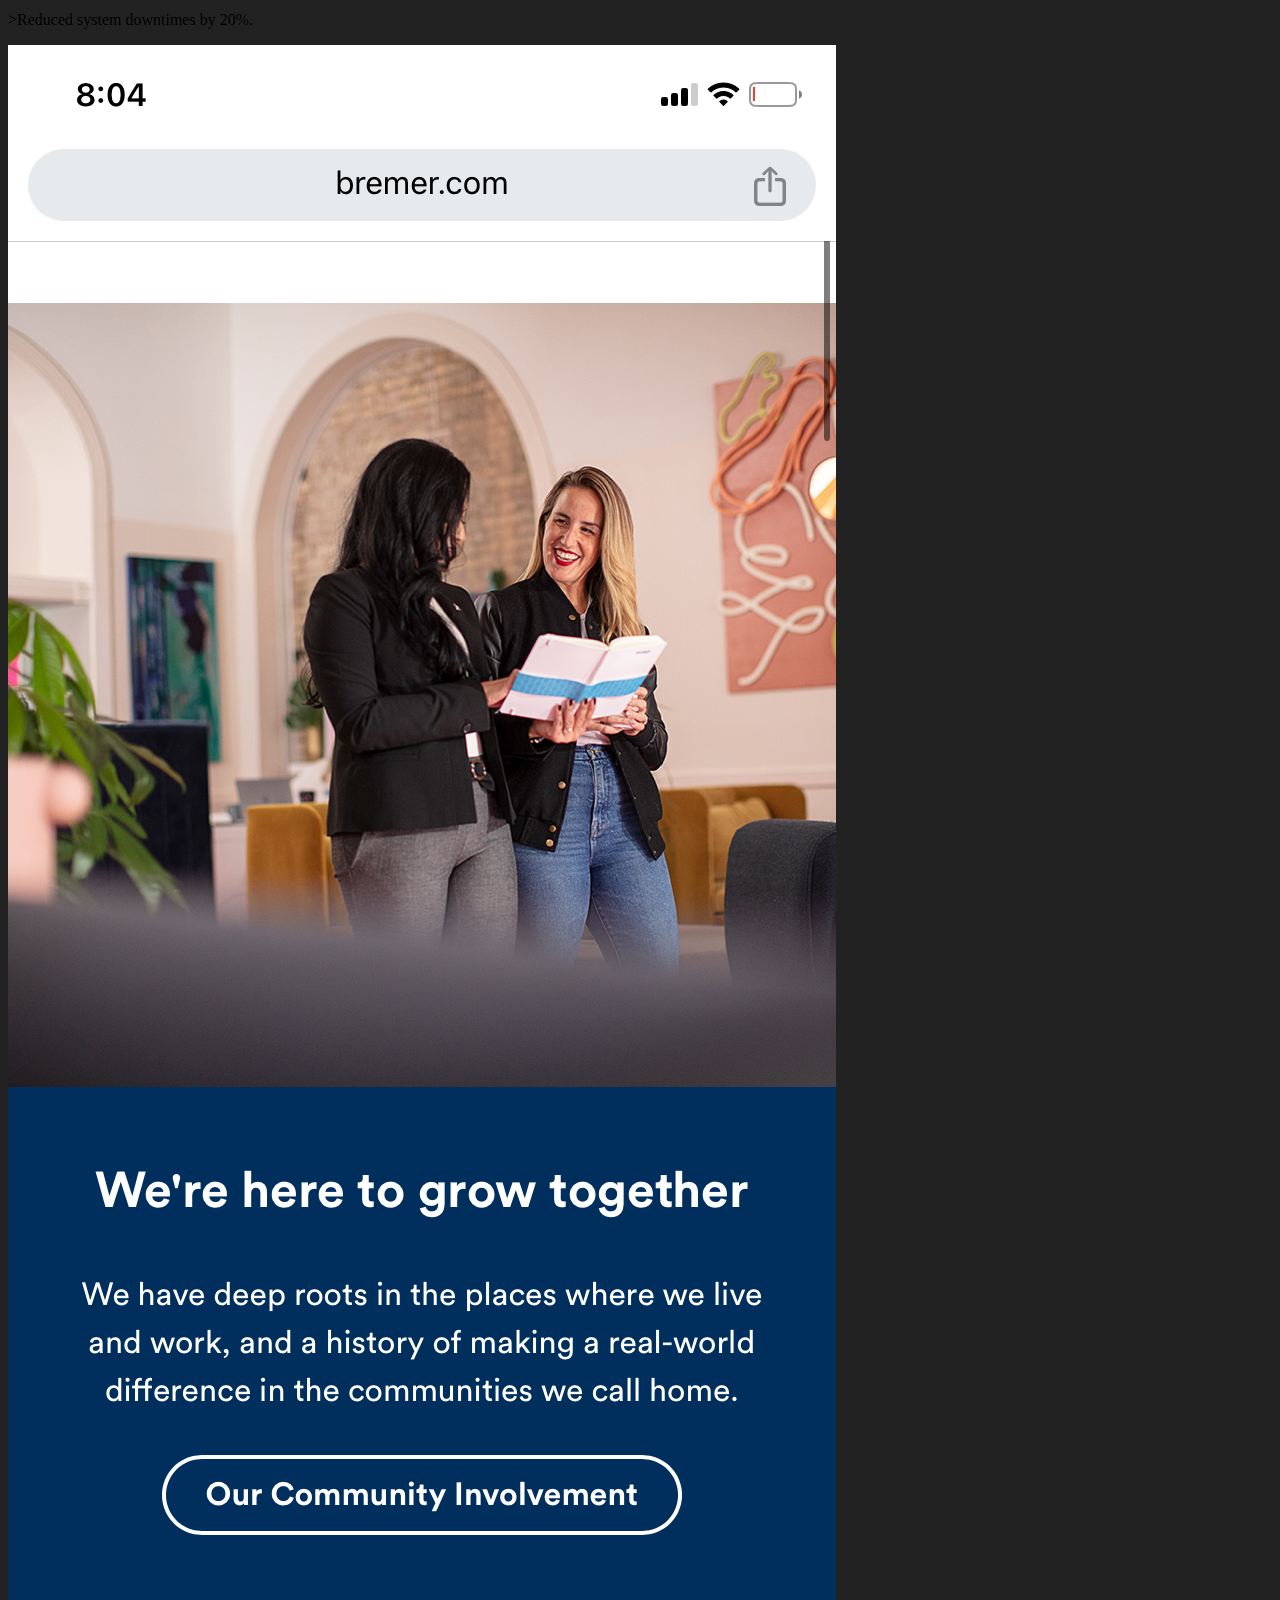
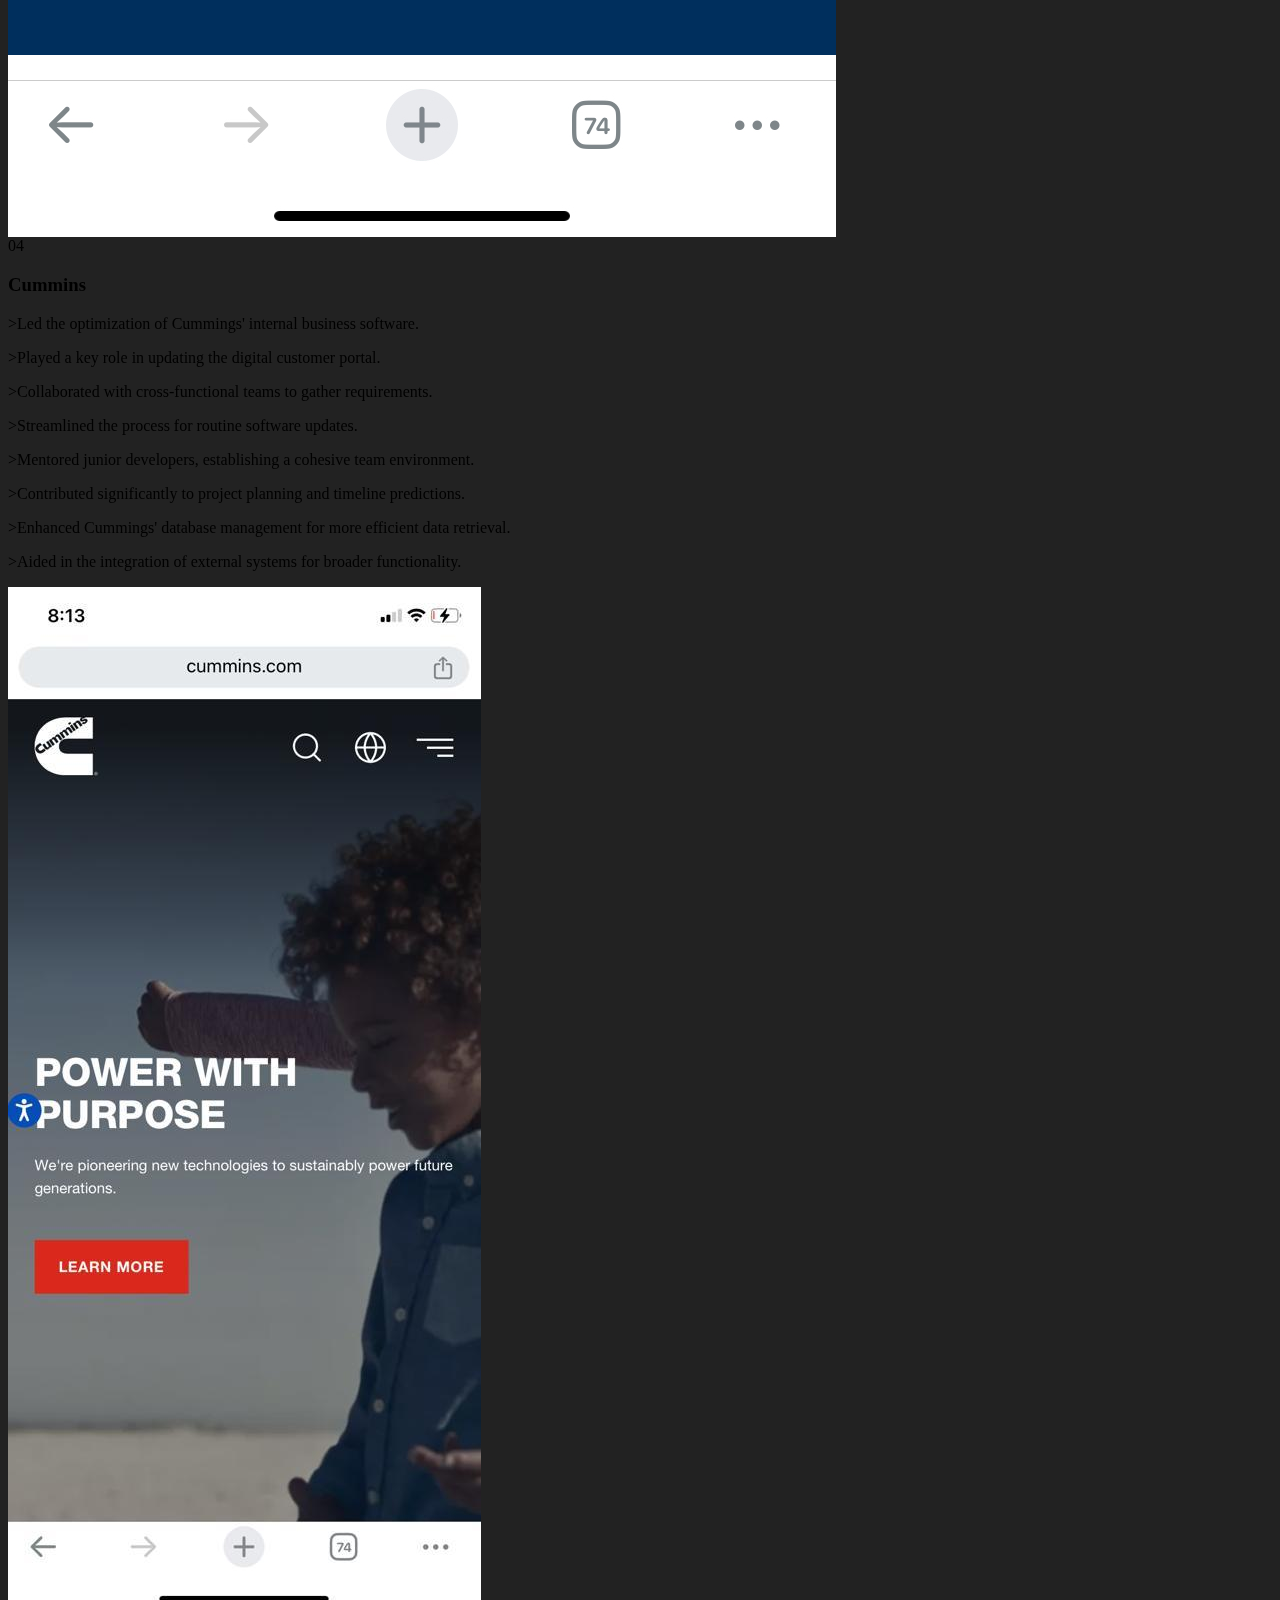
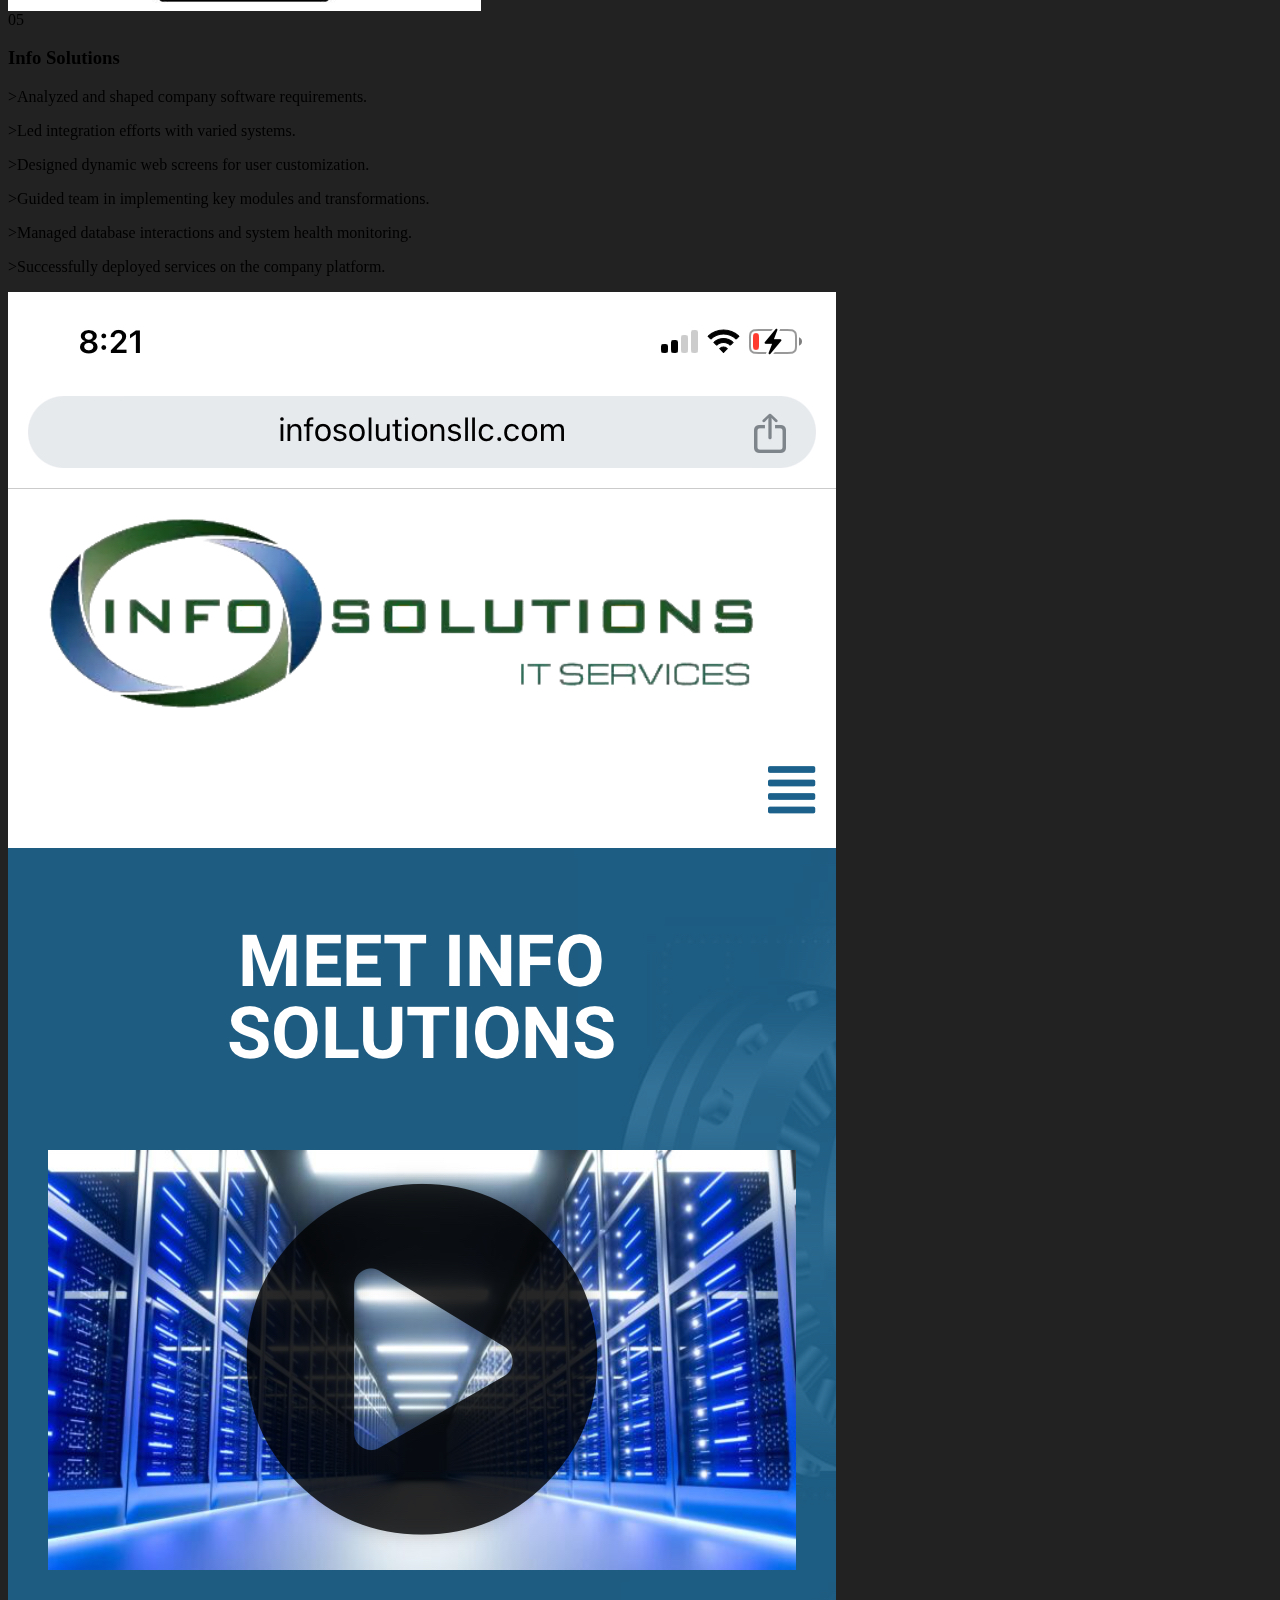
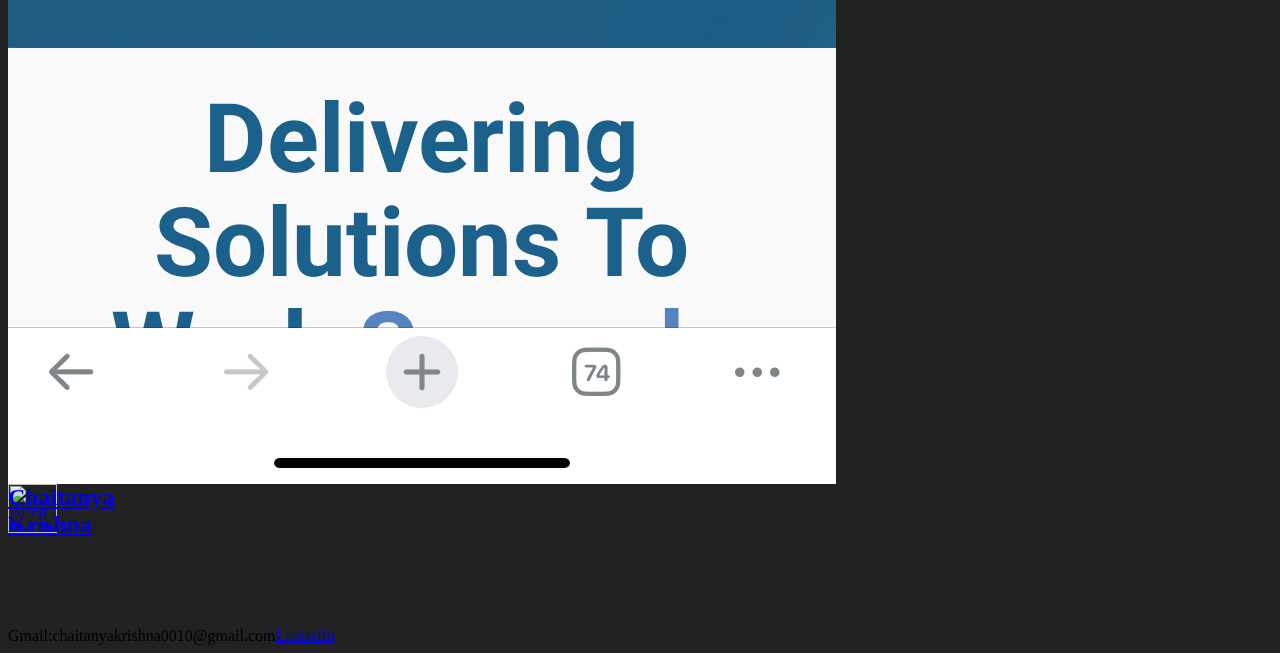
==== commit 3668b5b2: "Update index.html" ====
--- a/index.html
+++ b/index.html
@@ -1,4 +1,13 @@
 <head>
+    <!-- Google tag (gtag.js) -->
+<script async src="https://www.googletagmanager.com/gtag/js?id=G-KBF0DF3LMZ"></script>
+<script>
+  window.dataLayer = window.dataLayer || [];
+  function gtag(){dataLayer.push(arguments);}
+  gtag('js', new Date());
+
+  gtag('config', 'G-KBF0DF3LMZ');
+</script>
     <style>
         .wf-force-outline-none[tabindex="-1"]:focus {
             outline: none;
@@ -205,7 +214,7 @@
             <link rel="prefetch" href="/about"><a href="https://www.linkedin.com/in/chaitanya-n-89867020b/" aria-current="page"
                 class="header-link w--current">LinkedIn</a>
         </div>
-        <div class="nav-logo-container"><a href="/" data-w-id="e802211d-bf88-532a-0c40-4cac22a96aef"
+        <div class="nav-logo-container"><a  data-w-id="e802211d-bf88-532a-0c40-4cac22a96aef"
                 style="transform: translate3d(0px, 0px, 0px) scale3d(1, 1, 1) rotateX(0deg) rotateY(0deg) rotateZ(0deg) skew(0deg, 0deg); transform-style: preserve-3d;"
                 aria-current="page" class="arlen-logo-link-animated w-nav-brand w--current" aria-label="home">
                 <div data-w-id="e802211d-bf88-532a-0c40-4cac22a96af0"
@@ -222,10 +231,10 @@
             style="transform: translate3d(0px, 0px, 0px) scale3d(1, 1, 1) rotateX(0deg) rotateY(0deg) rotateZ(0deg) skew(0deg, 0deg); transform-style: preserve-3d; opacity: 1;">
             <div class="intro-wrap">
                 <h1 class="home-h1">Hello, I’m Chaitanya. <br>I’m a Full Stack Developer.<br></h1>
-                <div class="paragraph-xl">I have 8 years’ experience at Mercy Health , Albertsons Companies , Bremer
-                    Bank ,Cummins, and Info Solutions .<br>‍<br>I
+                <div class="paragraph-xl">I have 8 years experience at Mercy Health, Albertsons Companies, Bremer
+                    Bank , Cummins, and Info Solutions .<br>‍<br>I
                     value <strong>clarity</strong>, <strong>empathy</strong>, and <strong>integrity</strong> above all
-                    else. These ideals guide my approach to problem solving and life in general.<br></div>
+                    else. These ideals guide my approach to problem-solving and life in general.<br></div>
             </div>
             <div class="divider---full---black"></div>
         </div>
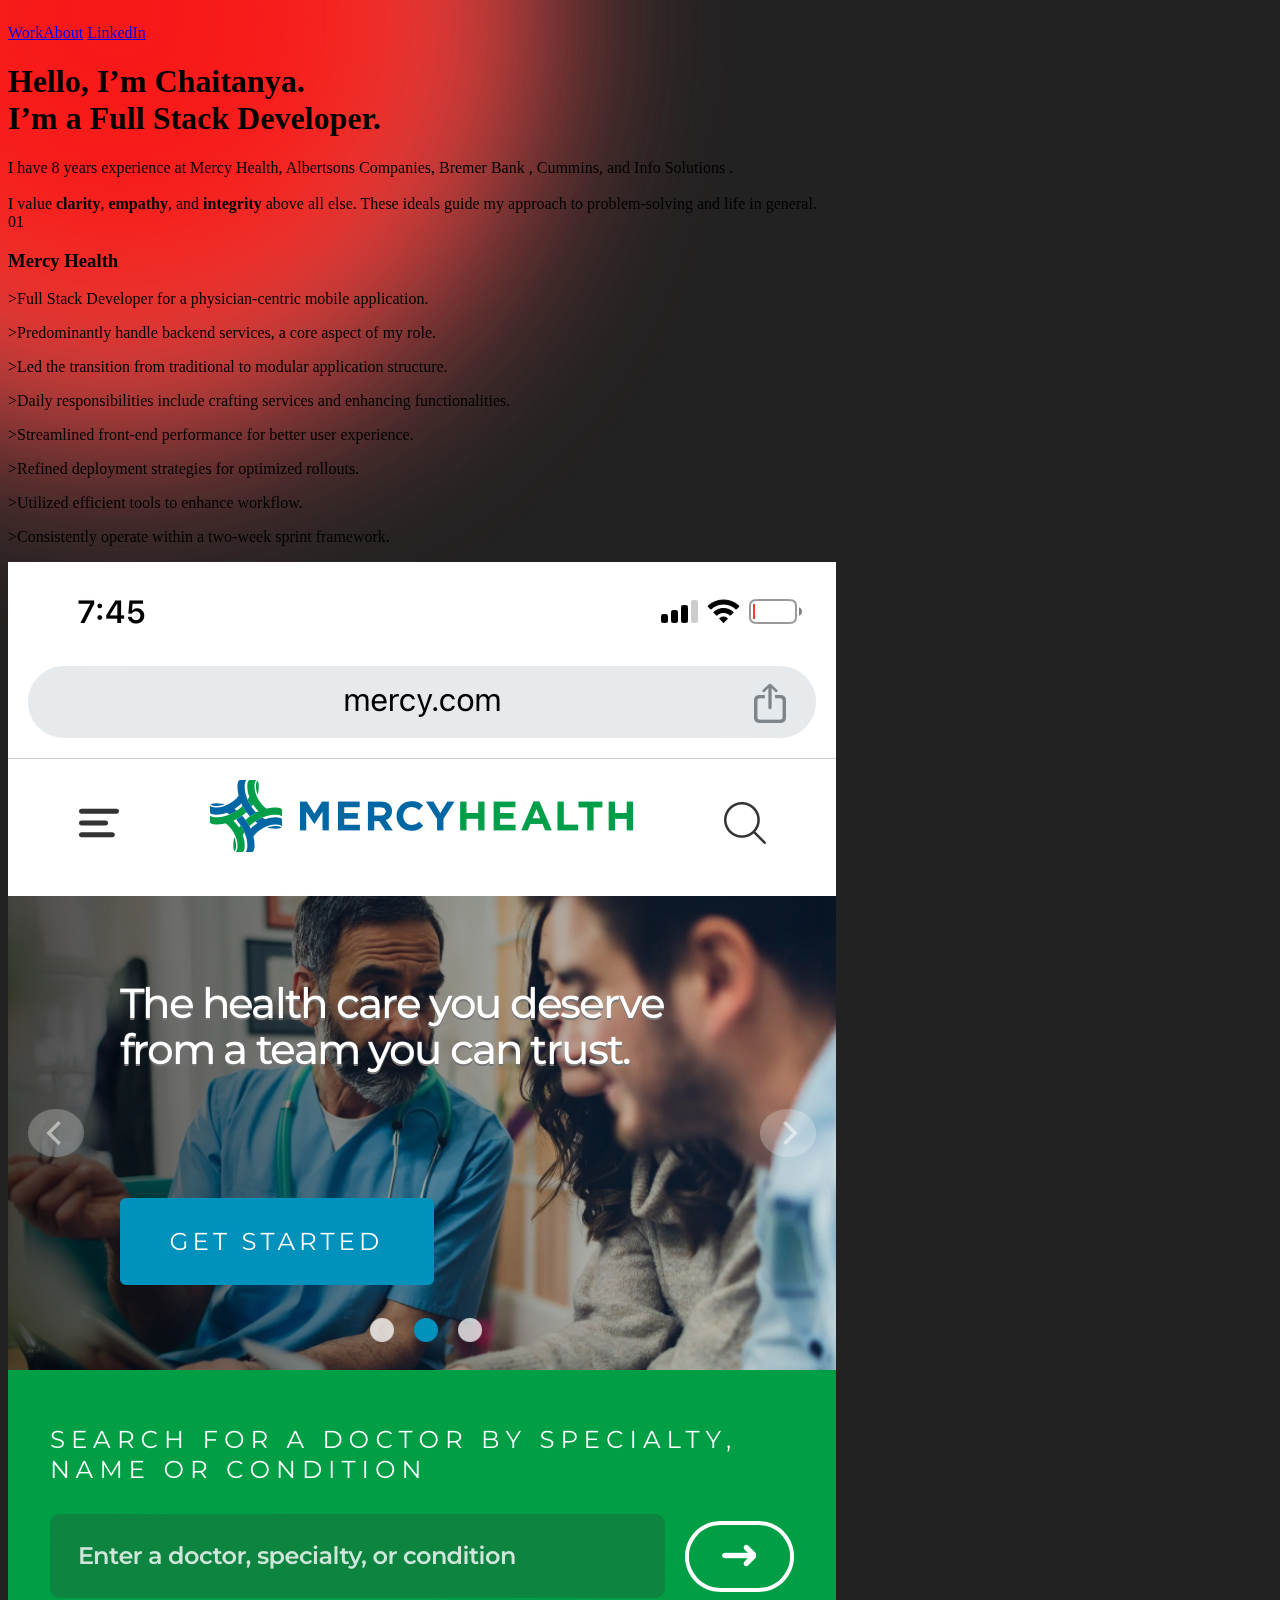
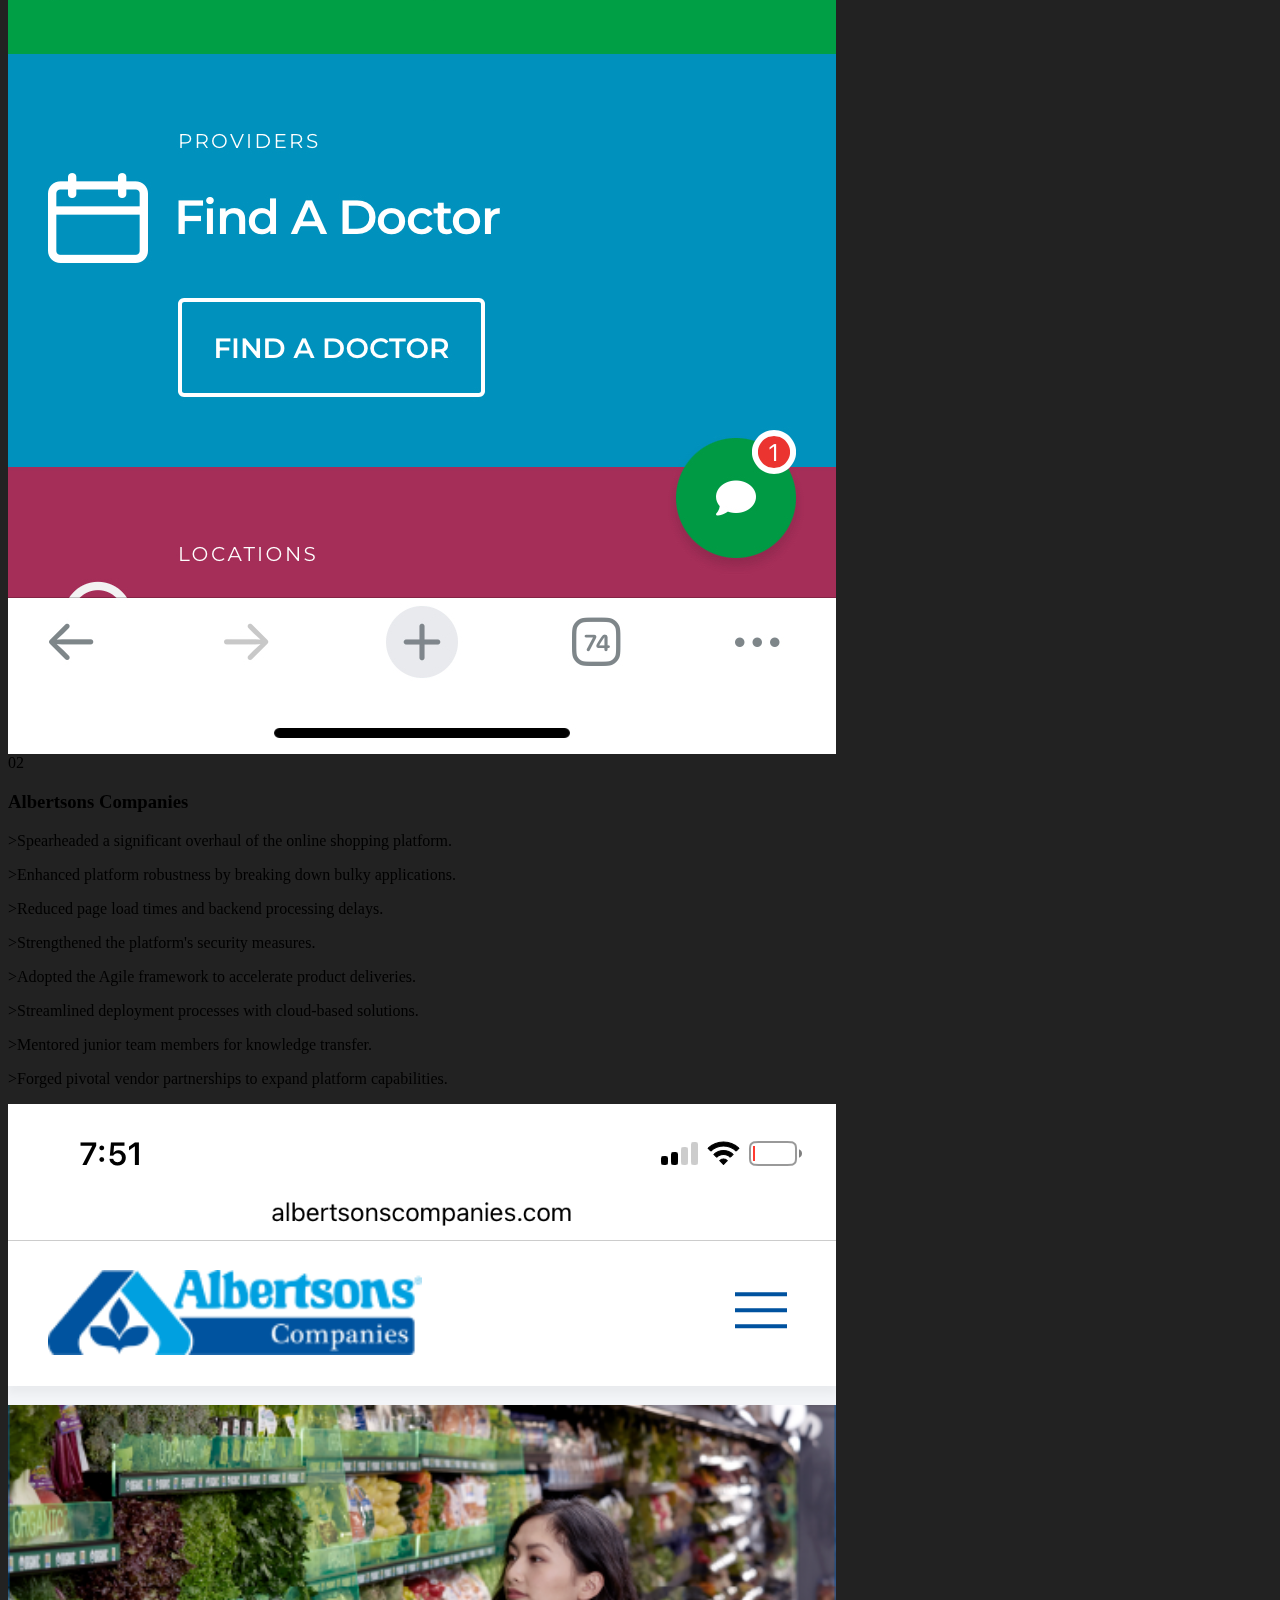
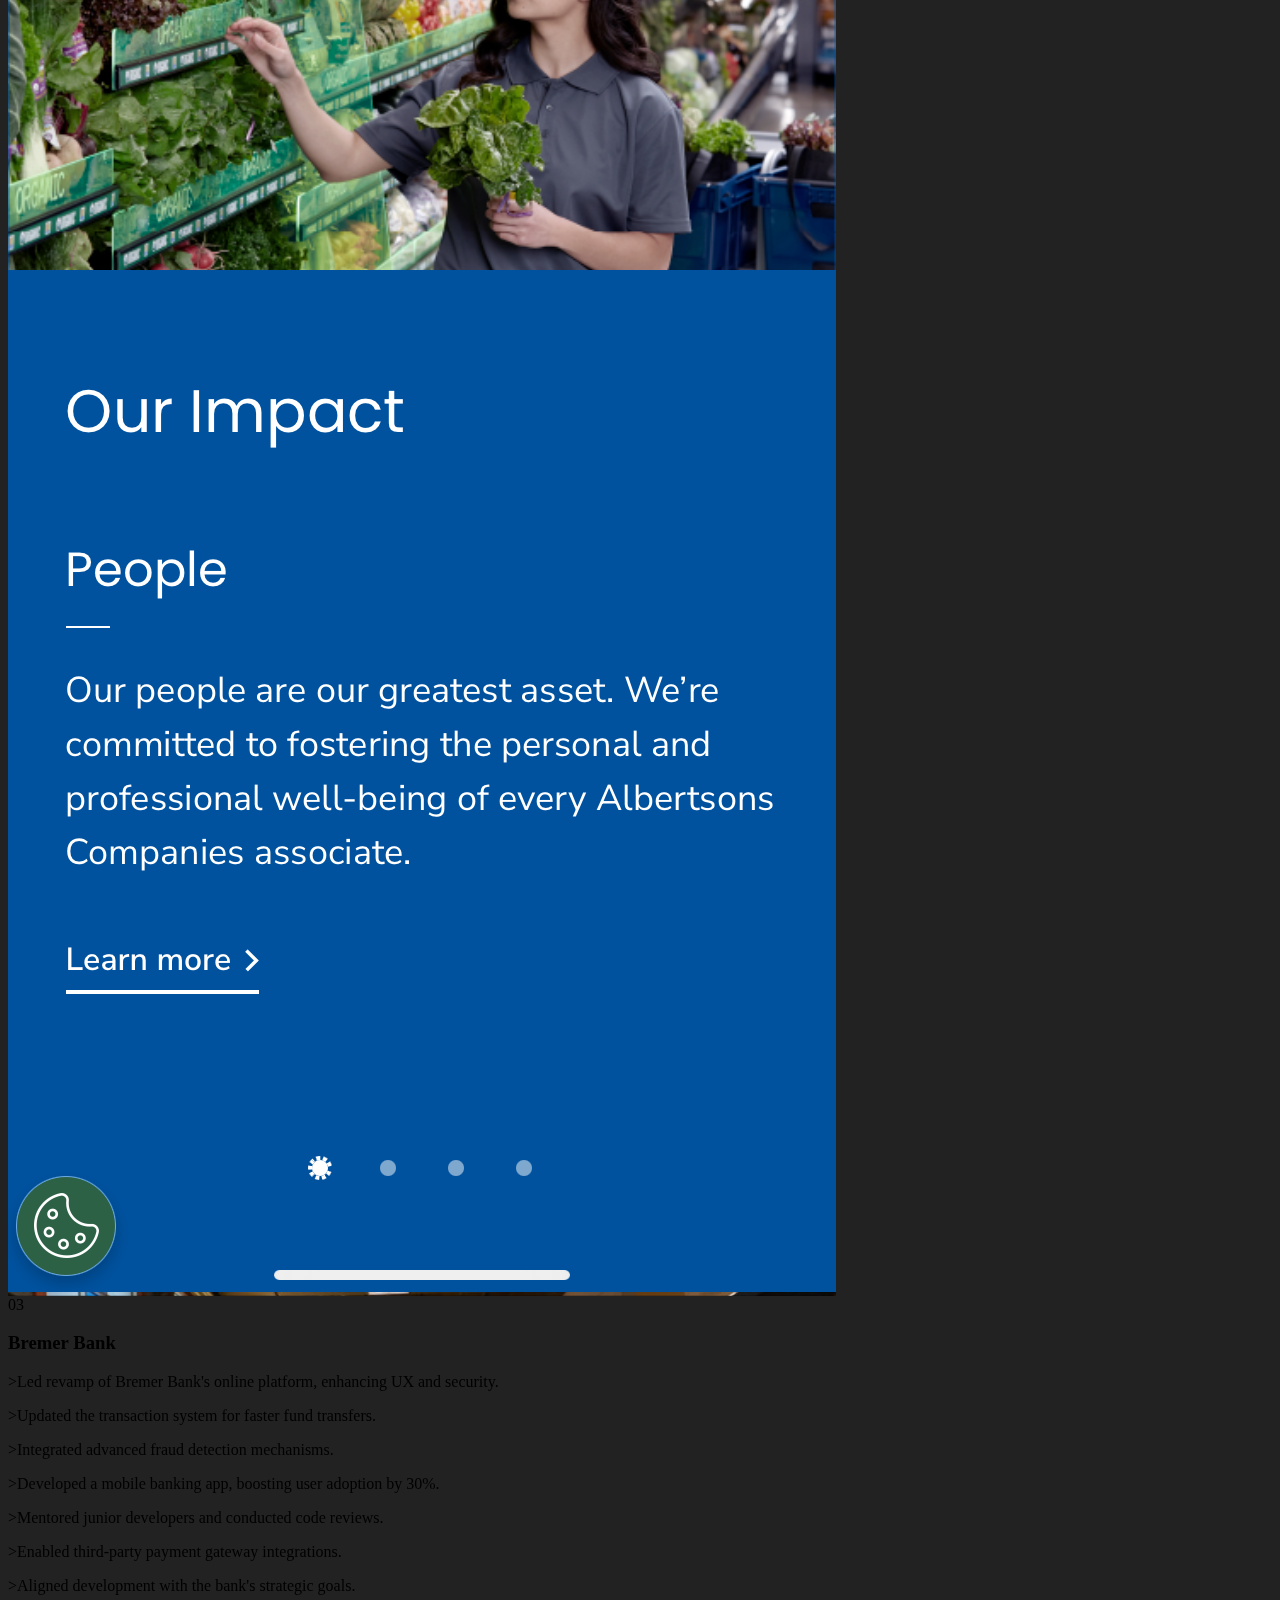
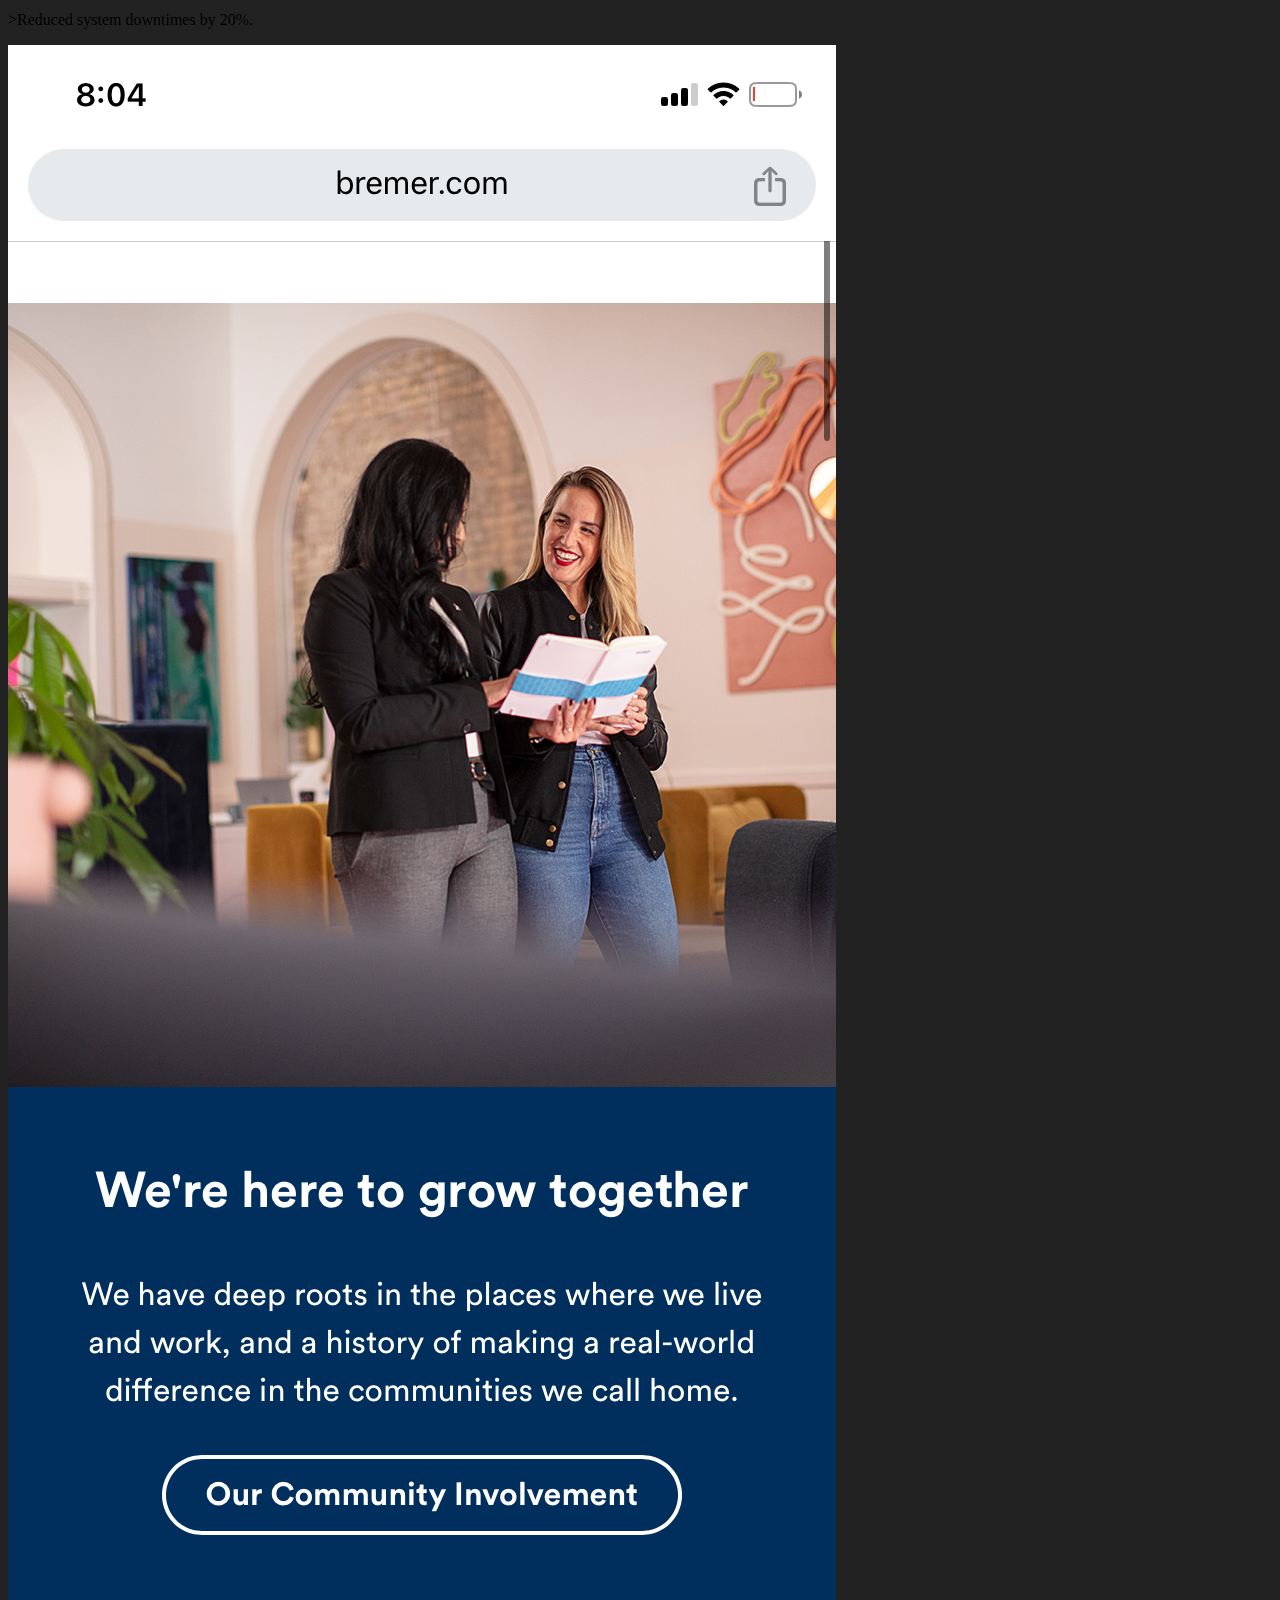
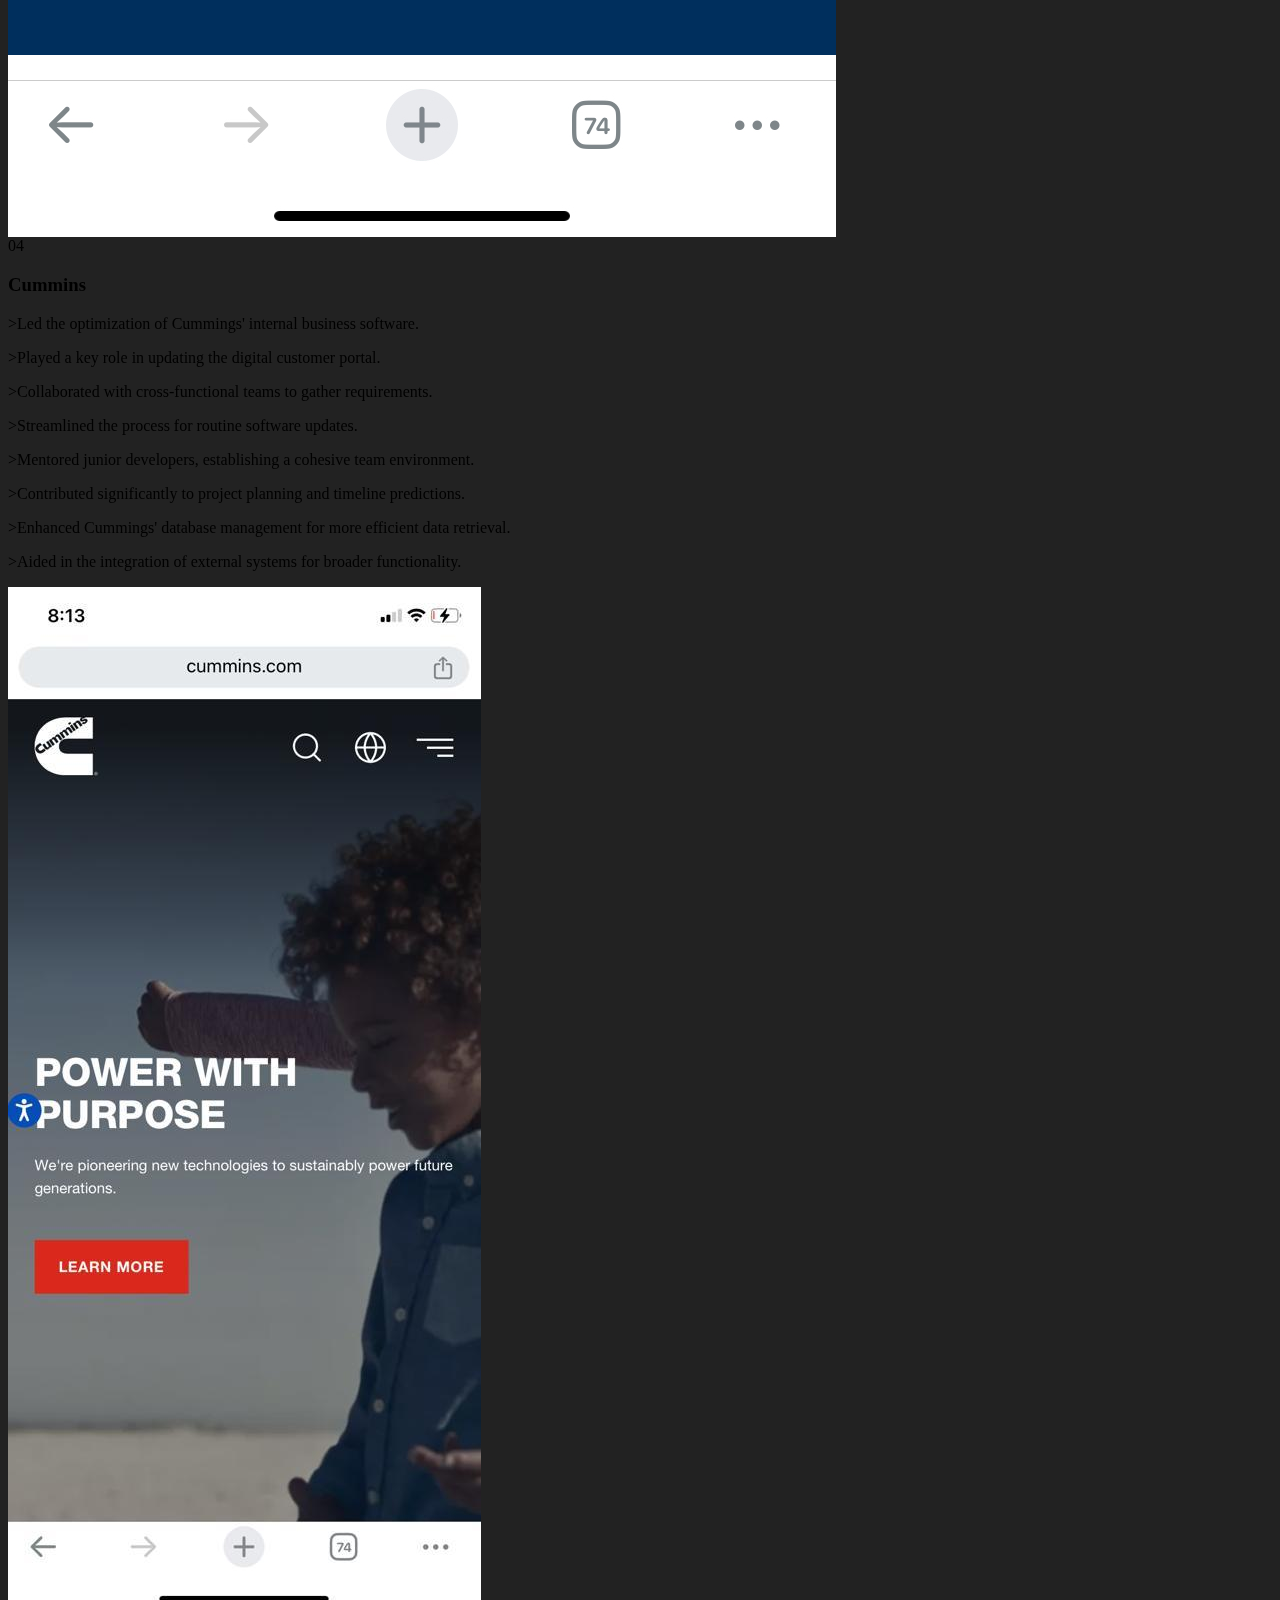
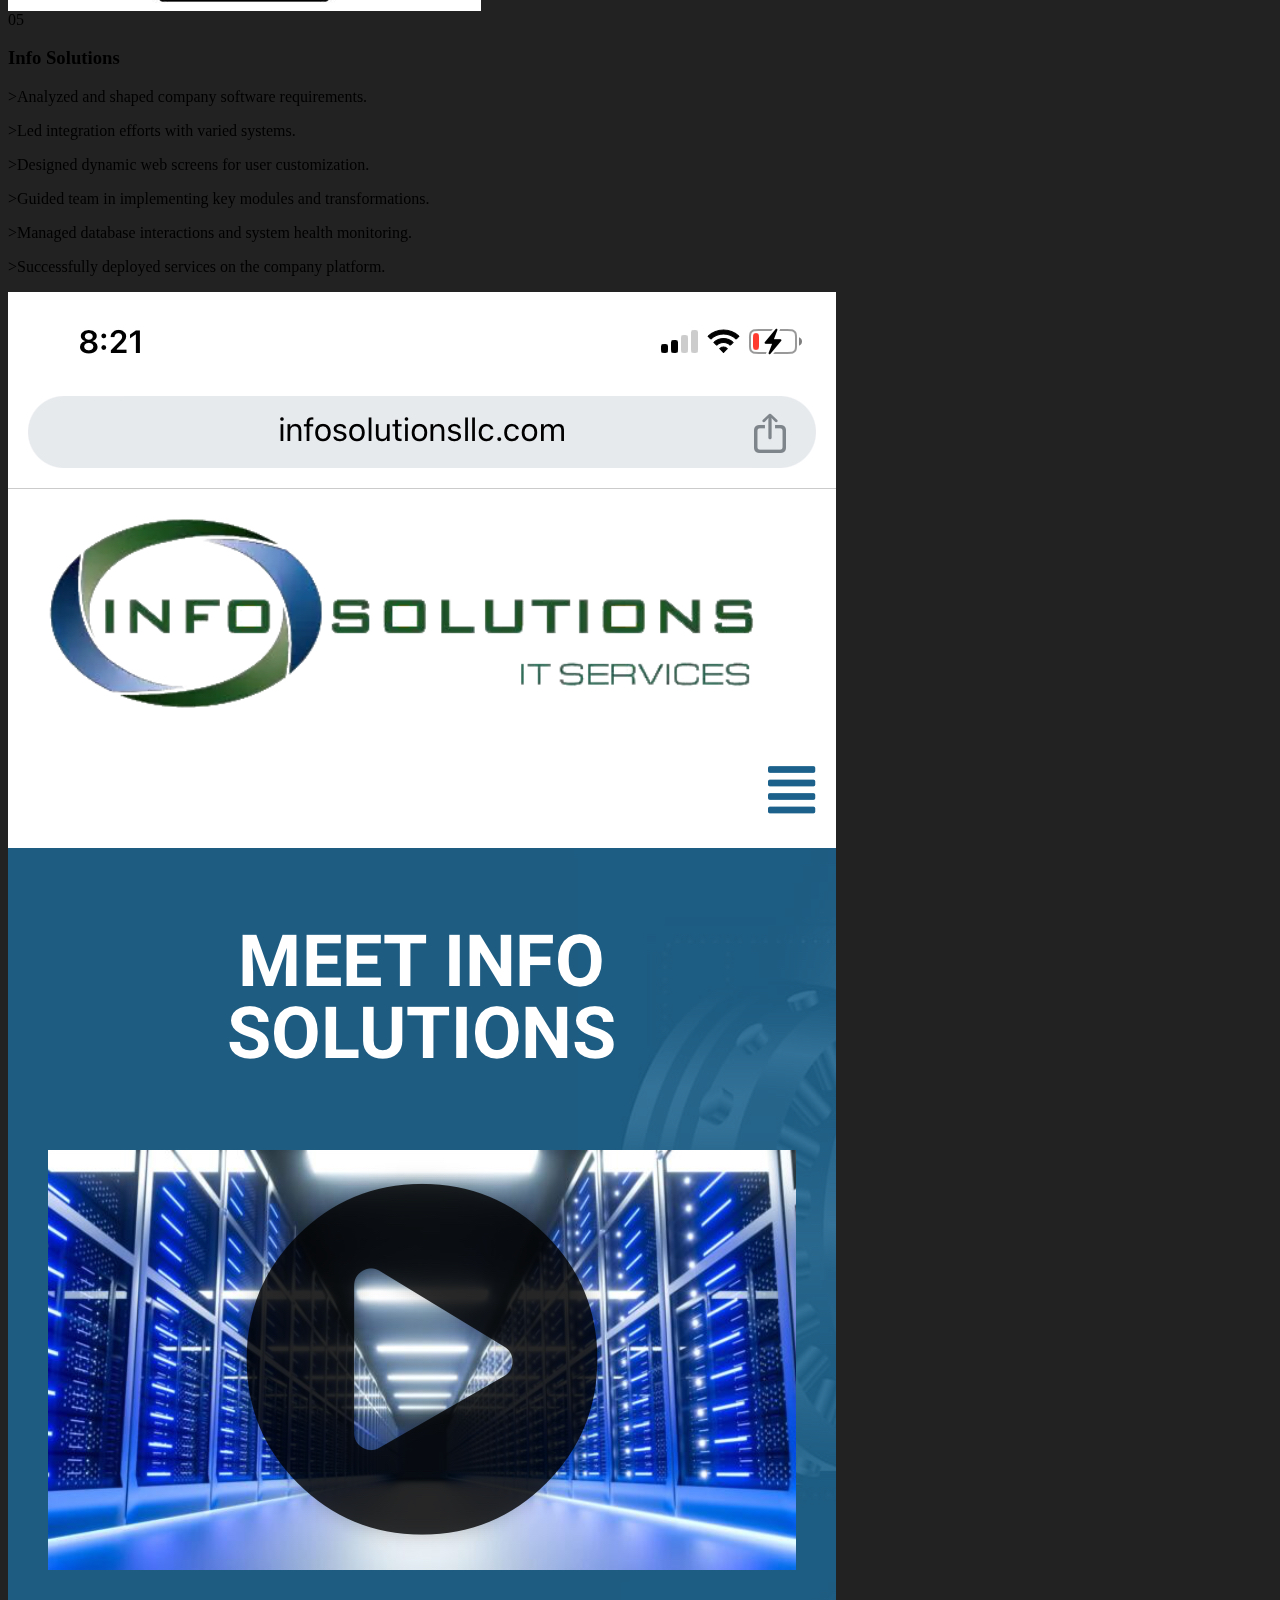
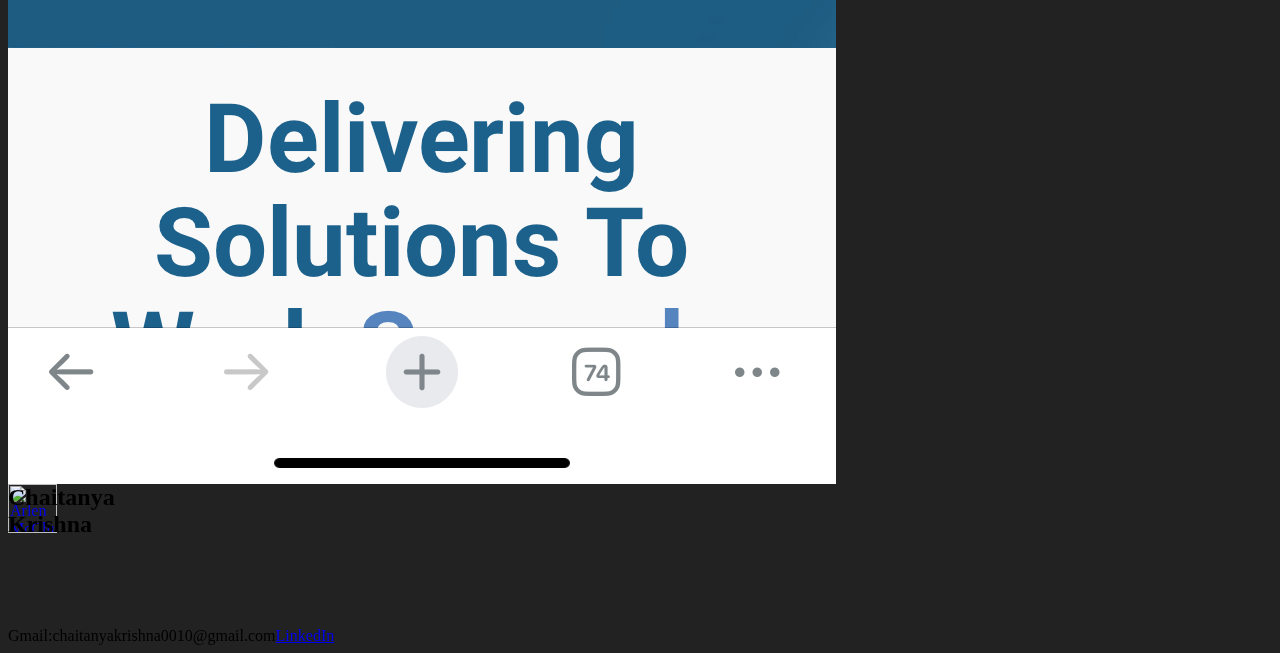
==== commit 20fa48e5: "Update index.html" ====
--- a/index.html
+++ b/index.html
@@ -431,7 +431,7 @@
                         width="49" alt="Arlen McCluskey" class="logo-image"></a>
                 <div class="footer-divider"></div>
             </div>
-            <div class="footer-dots"></div><a data-w-id="c9da1edc-6248-a0f3-9b8f-94bbf4a71079" href="/"
+            <div class="footer-dots"></div><a data-w-id="c9da1edc-6248-a0f3-9b8f-94bbf4a71079"
                 aria-current="page" class="link-block w-inline-block w--current">
                 <h2 class="footer-title">Chaitanya<br>Krishna</h2>
             </a>
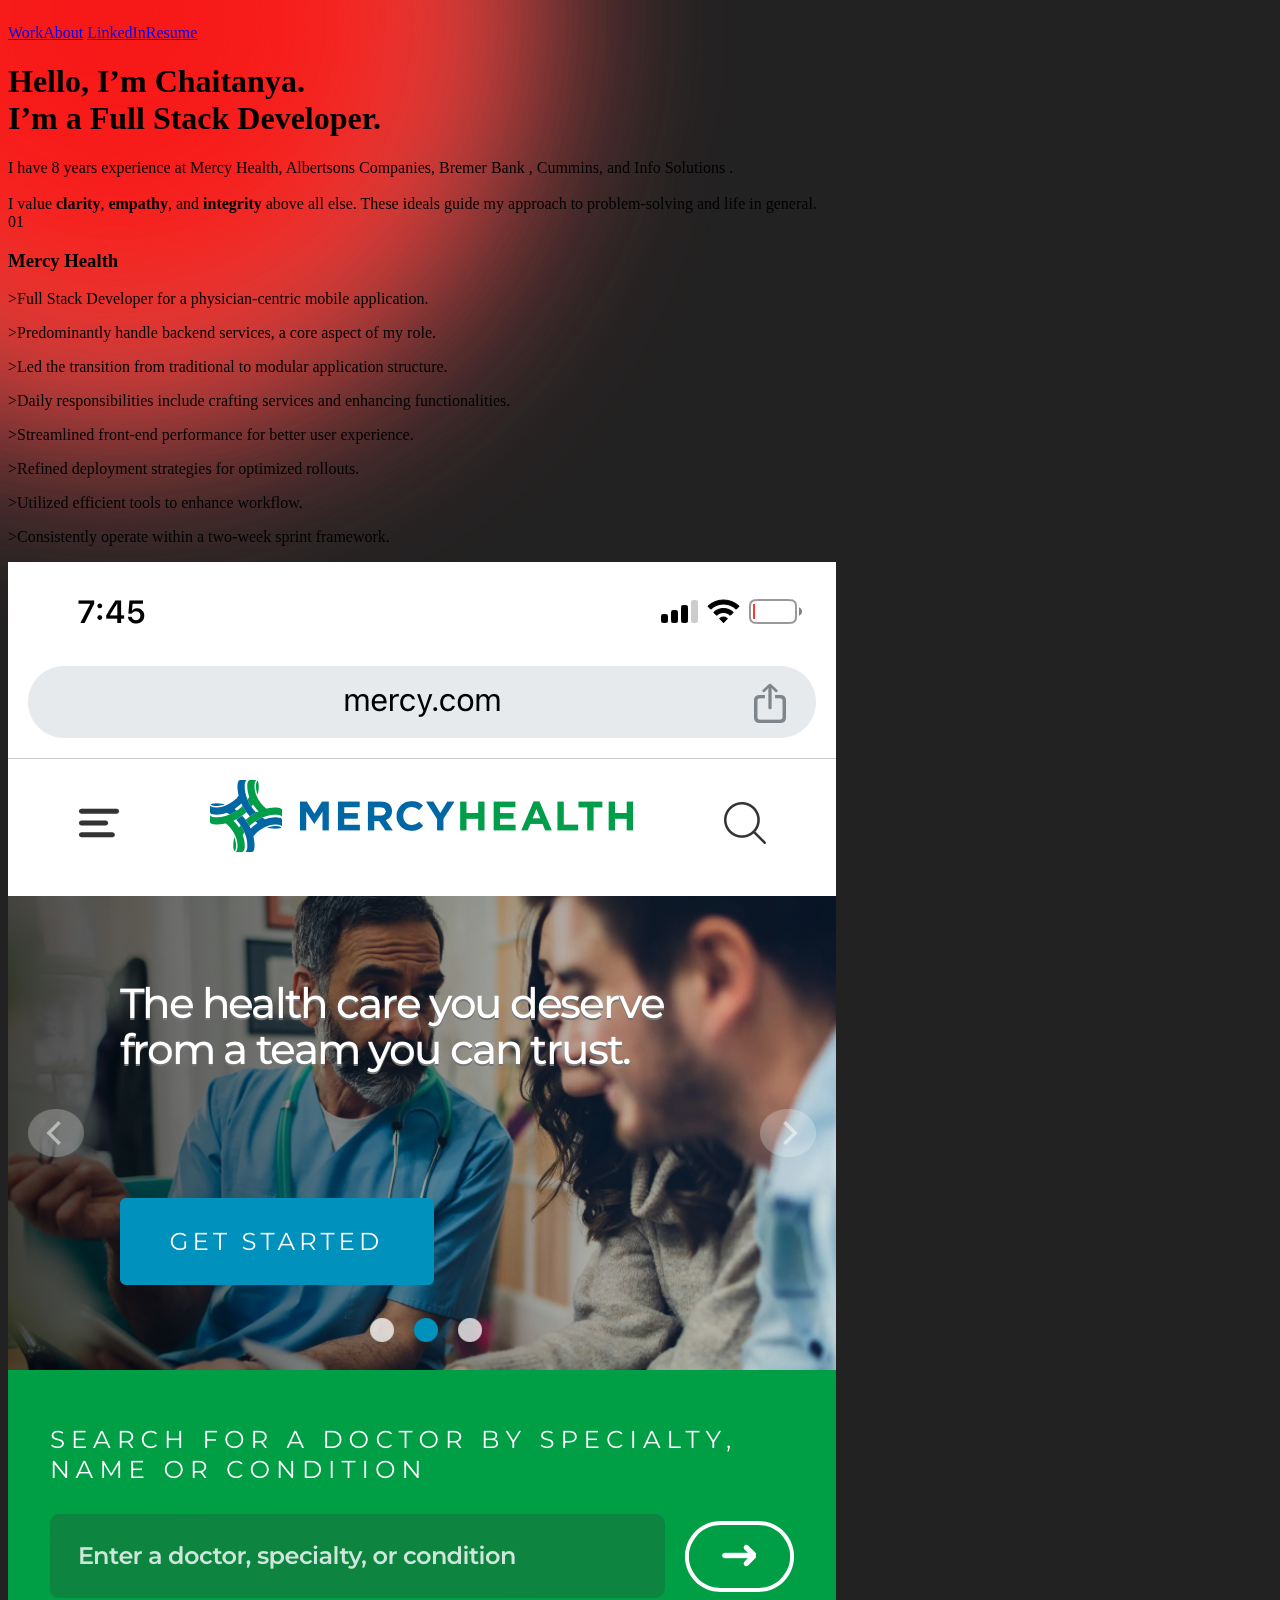
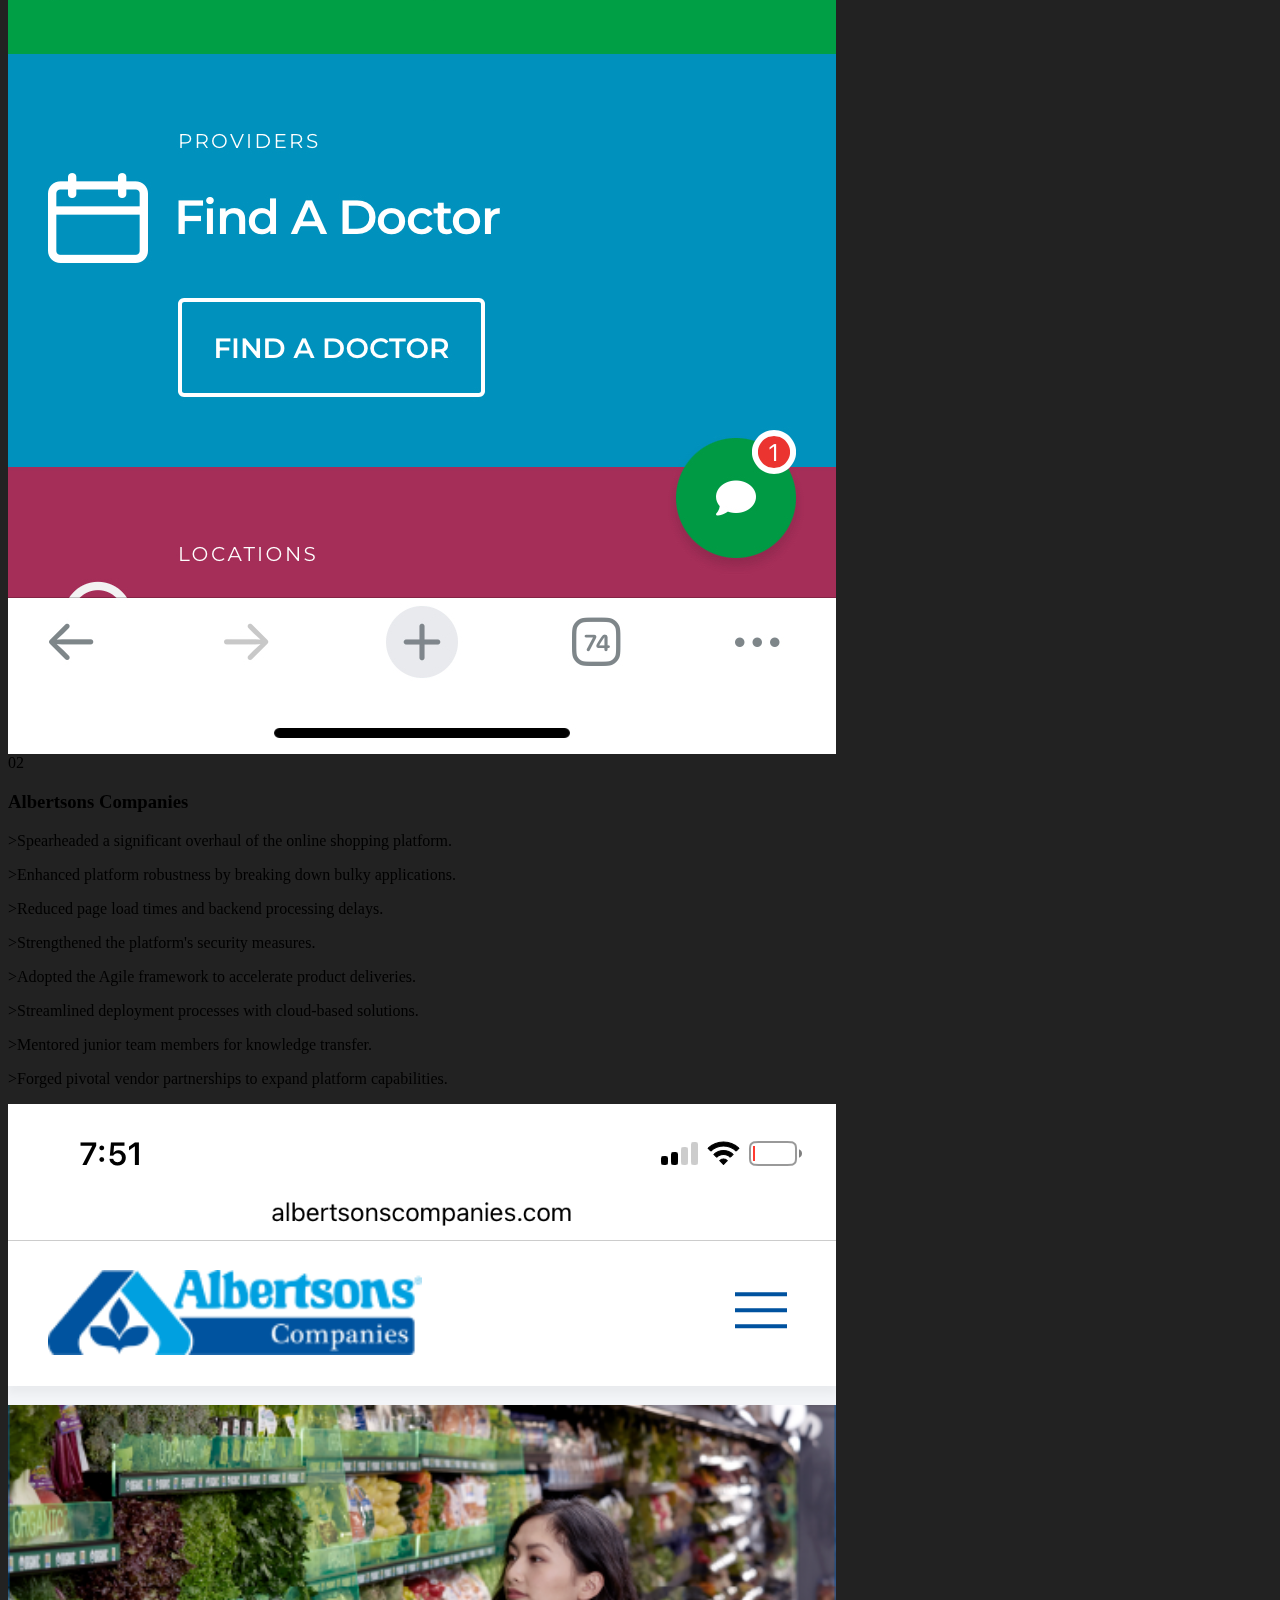
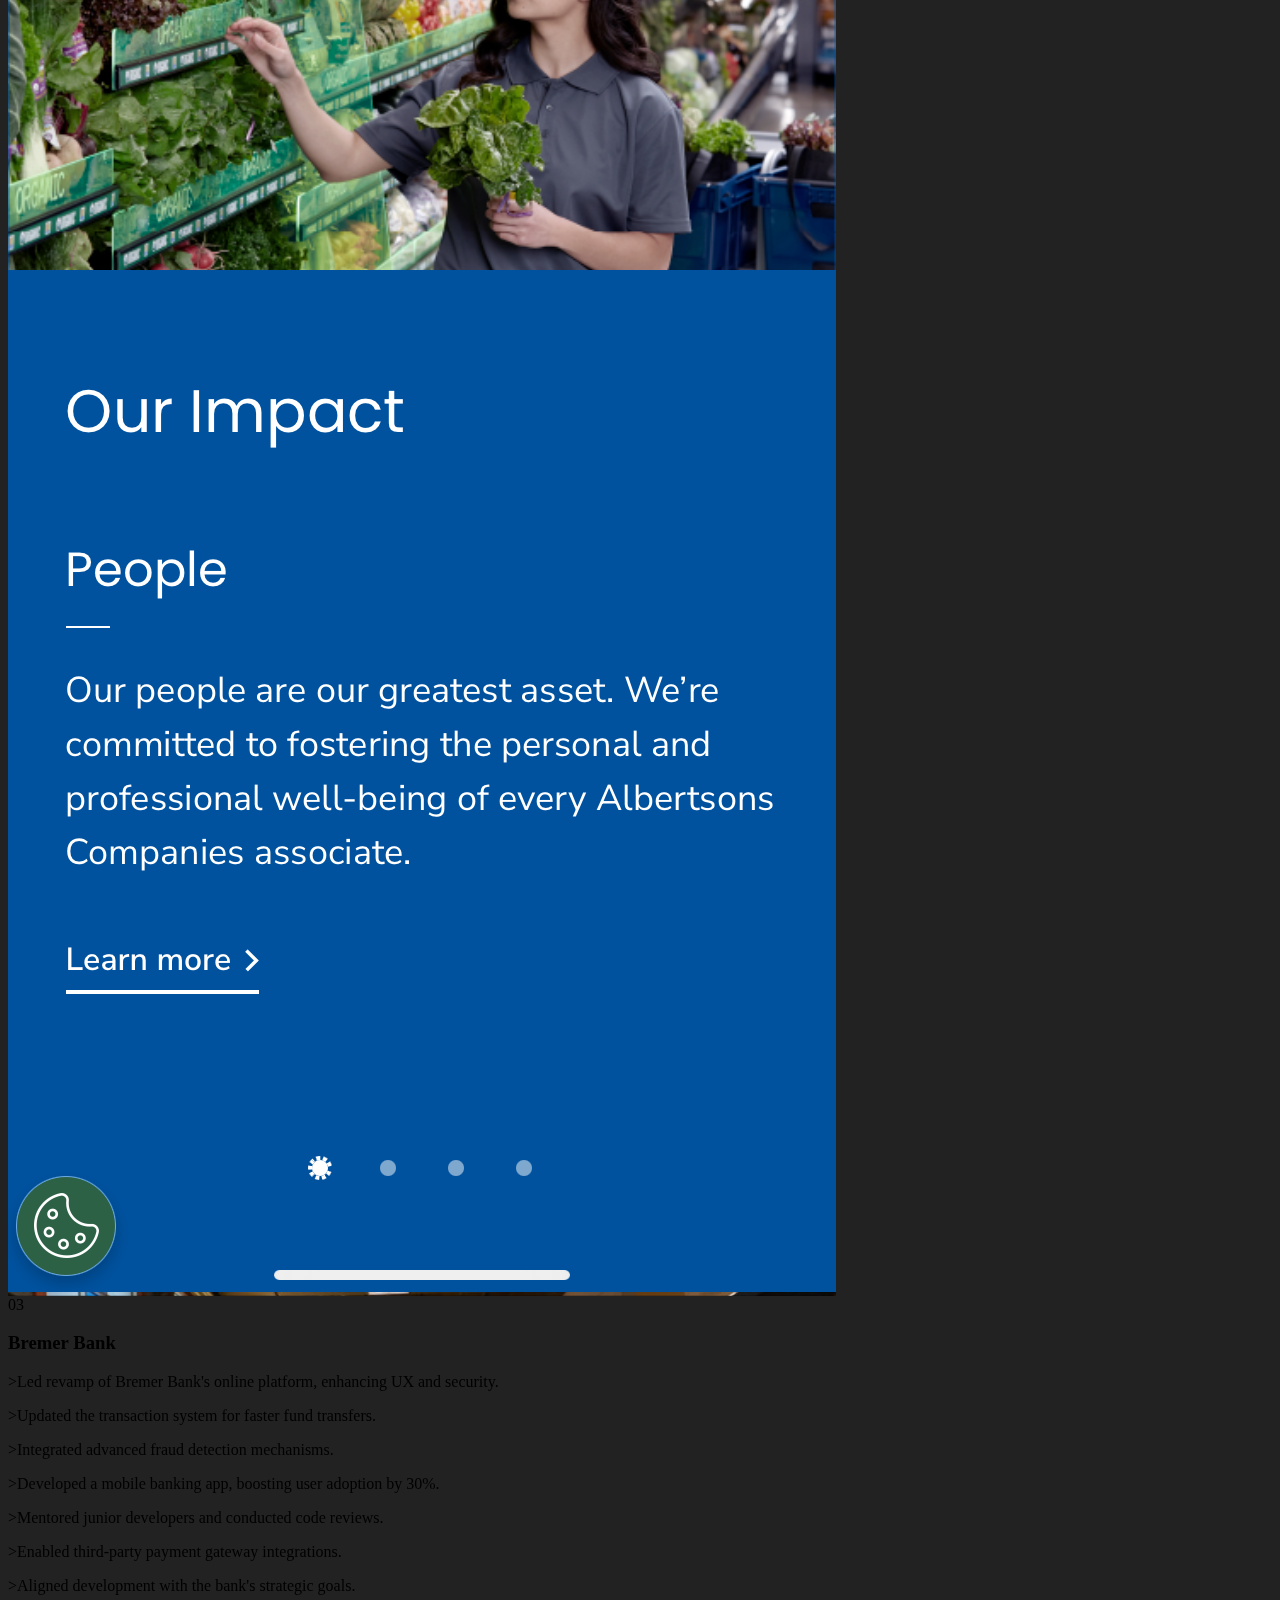
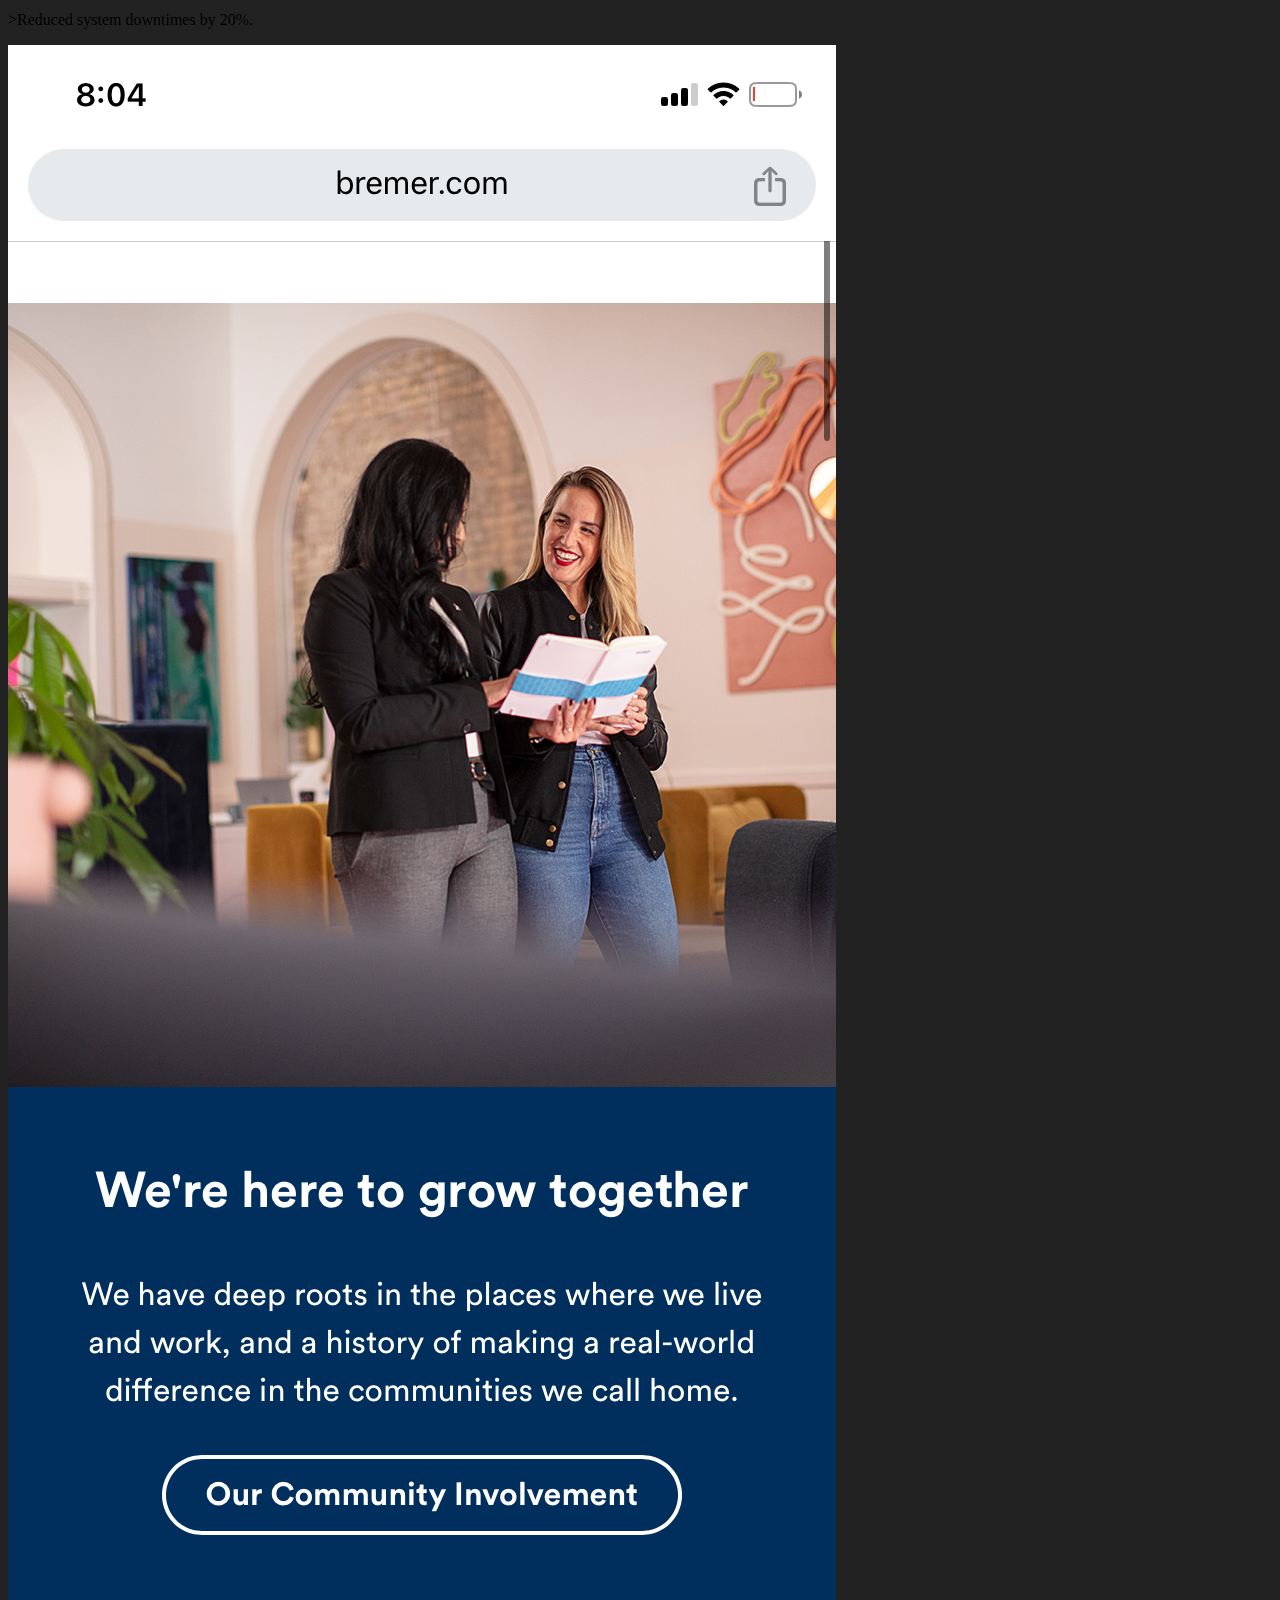
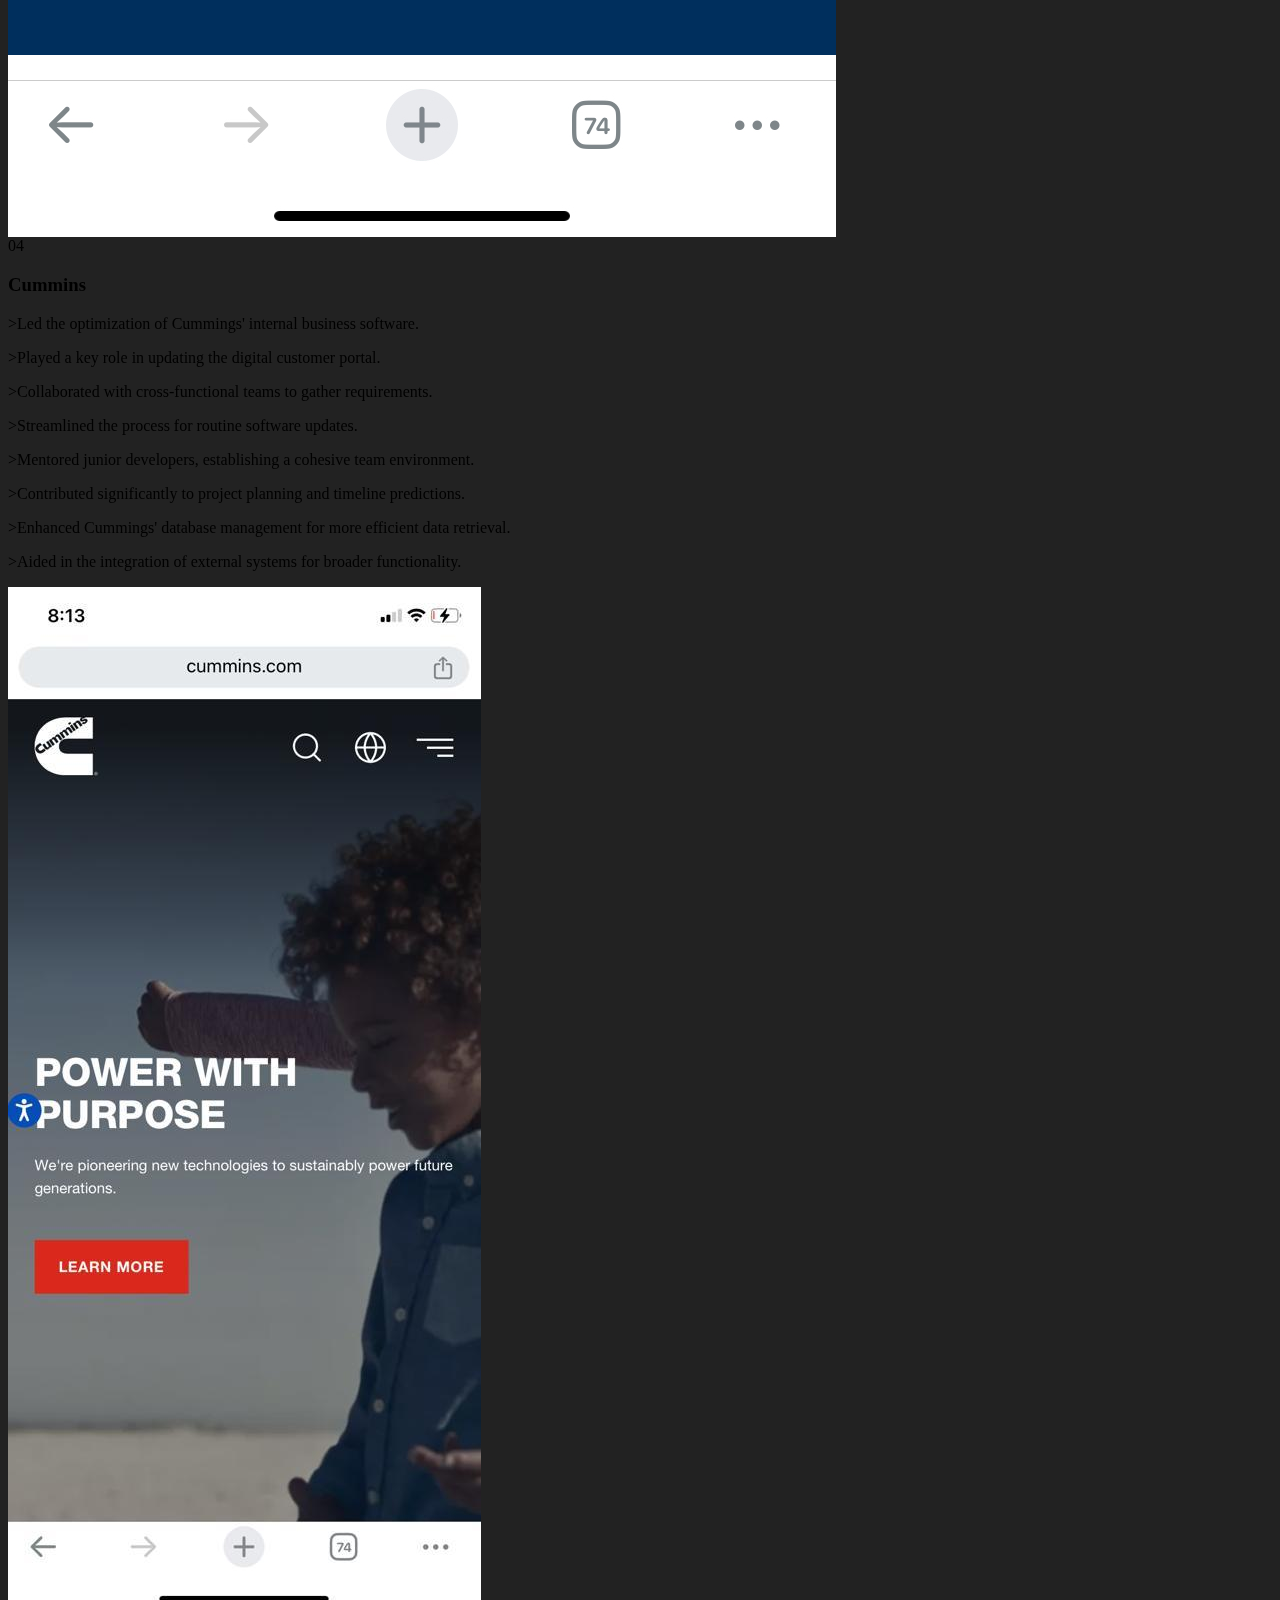
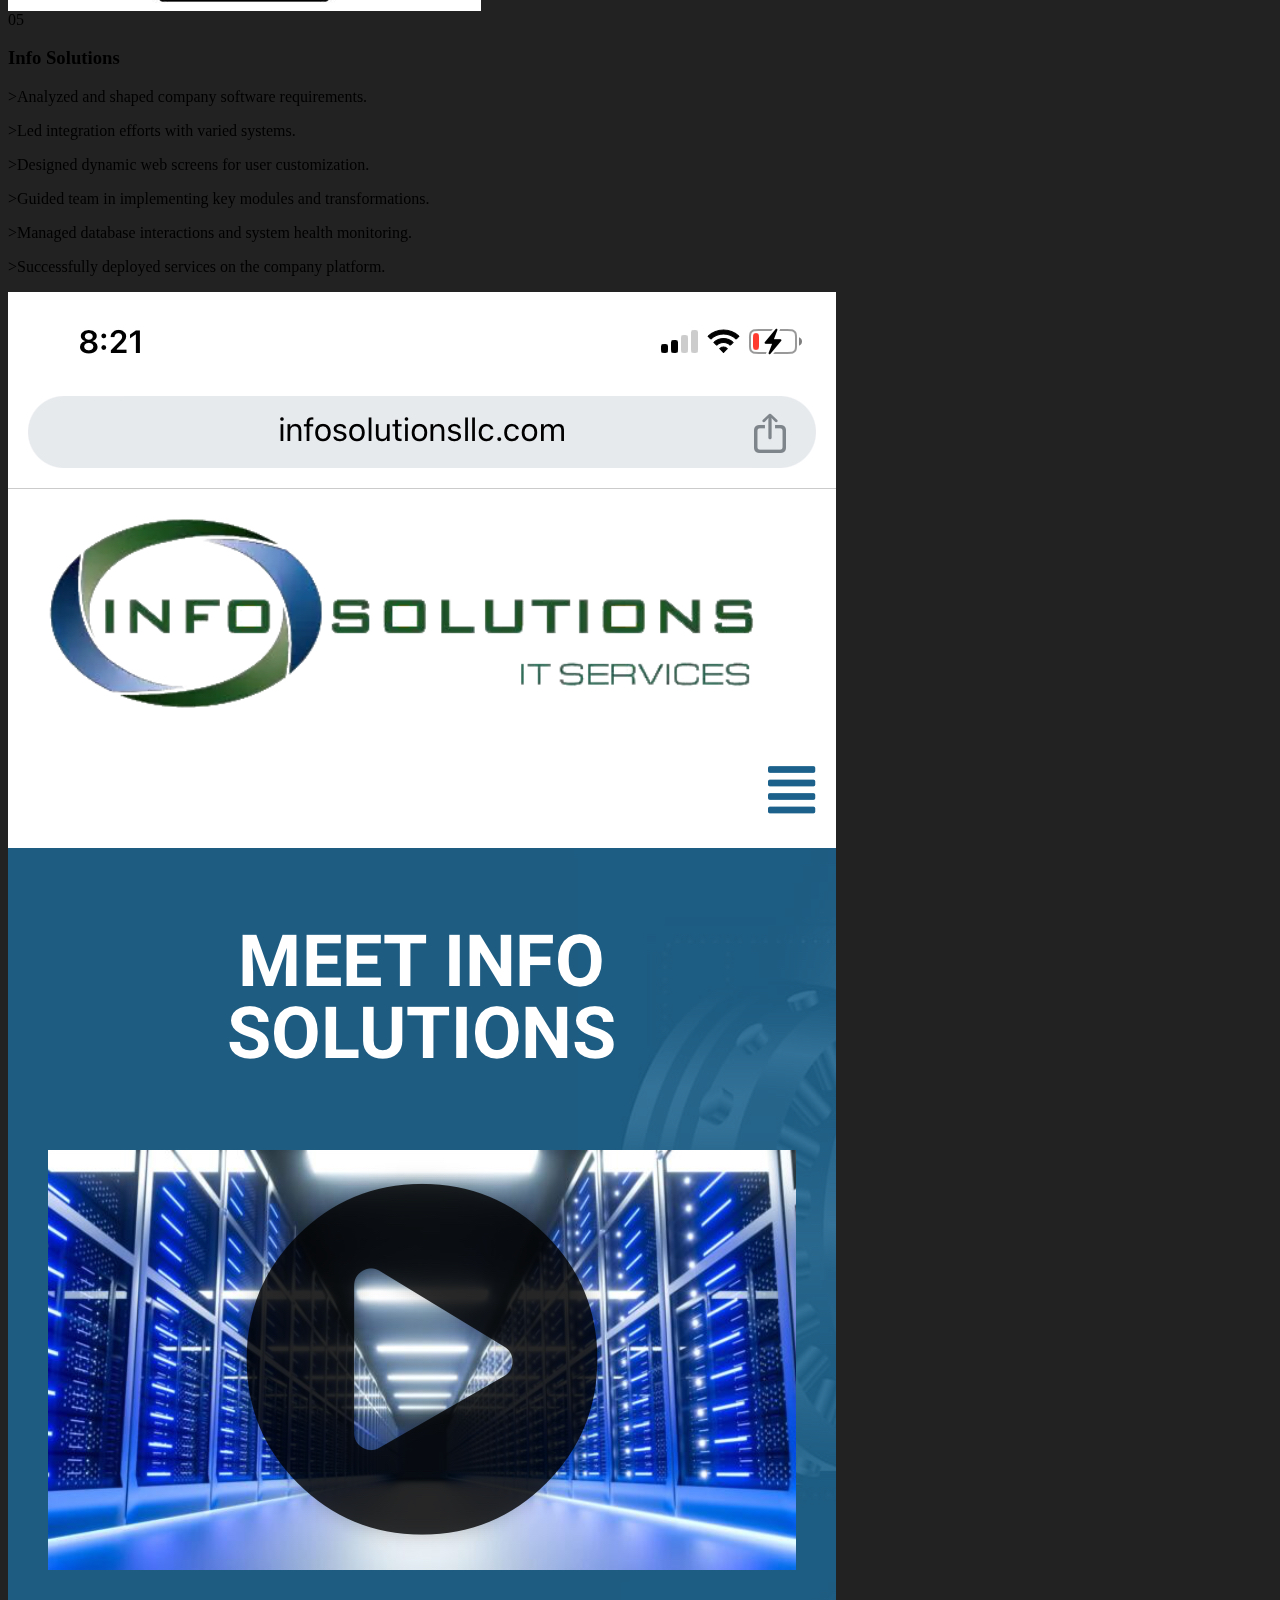
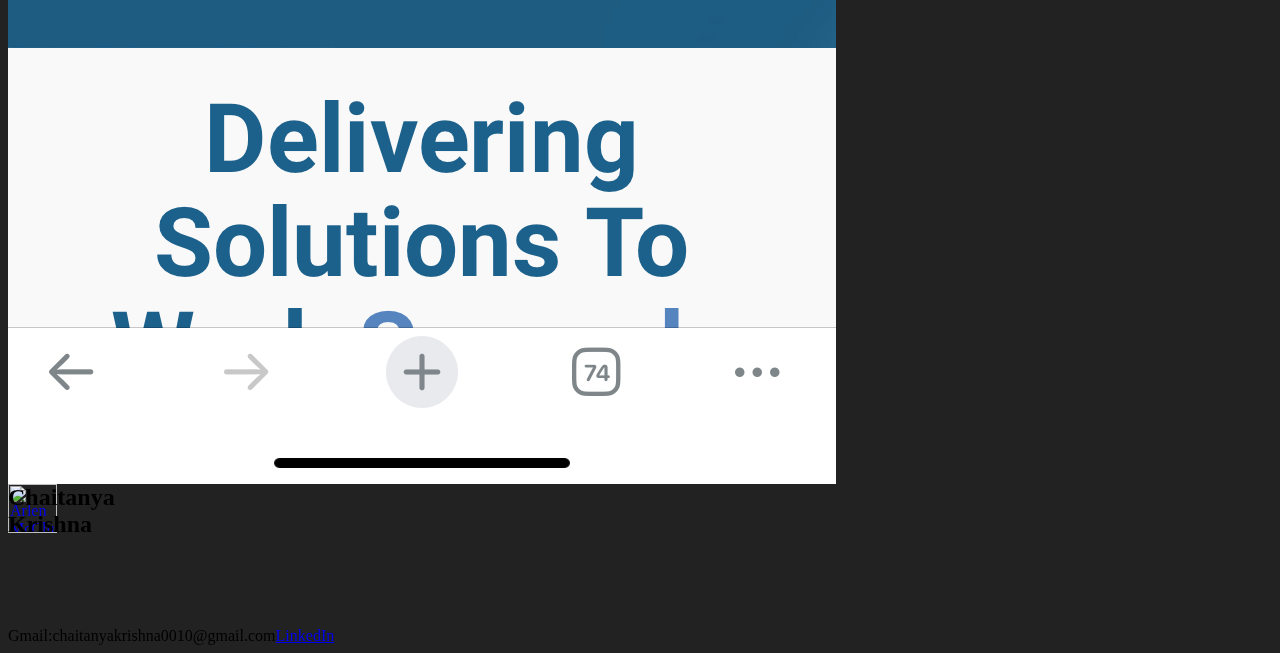
==== commit d336efab: "Update index.html" ====
--- a/index.html
+++ b/index.html
@@ -15,7 +15,7 @@
     </style>
     <meta charset="utf-8">
     <title>Chaitanya Krishna</title>
-    <meta content="I'm a Full Stack Java Developer with 8 years' experience at Mercy Health,Albertsons Companies,Bremer Bank,Cummins, and Info Solutions."
+    <meta content="I'm a Full Stack Java Developer with 8 years' experience at Mercy Health, Albertsons Companies, Bremer Bank, Cummins, and Info Solutions."
         name="description">
     <meta content="Chaitanya Krishna · Design Portfolio" property="og:title">
     <meta
@@ -212,7 +212,7 @@
             style="transform: translate3d(0px, 0px, 0px) scale3d(1, 1, 1) rotateX(0deg) rotateY(0deg) rotateZ(0deg) skew(0deg, 0deg); transform-style: preserve-3d; opacity: 1;">
             <a href="#portfolio-work" class="header-link">Work</a><a href="./about.html" class="header-link">About</a>
             <link rel="prefetch" href="/about"><a href="https://www.linkedin.com/in/chaitanya-n-89867020b/" aria-current="page"
-                class="header-link w--current">LinkedIn</a>
+                class="header-link w--current">LinkedIn</a><a href="./Resume.pdf"class="header-link">Resume</a>
         </div>
         <div class="nav-logo-container"><a  data-w-id="e802211d-bf88-532a-0c40-4cac22a96aef"
                 style="transform: translate3d(0px, 0px, 0px) scale3d(1, 1, 1) rotateX(0deg) rotateY(0deg) rotateZ(0deg) skew(0deg, 0deg); transform-style: preserve-3d;"
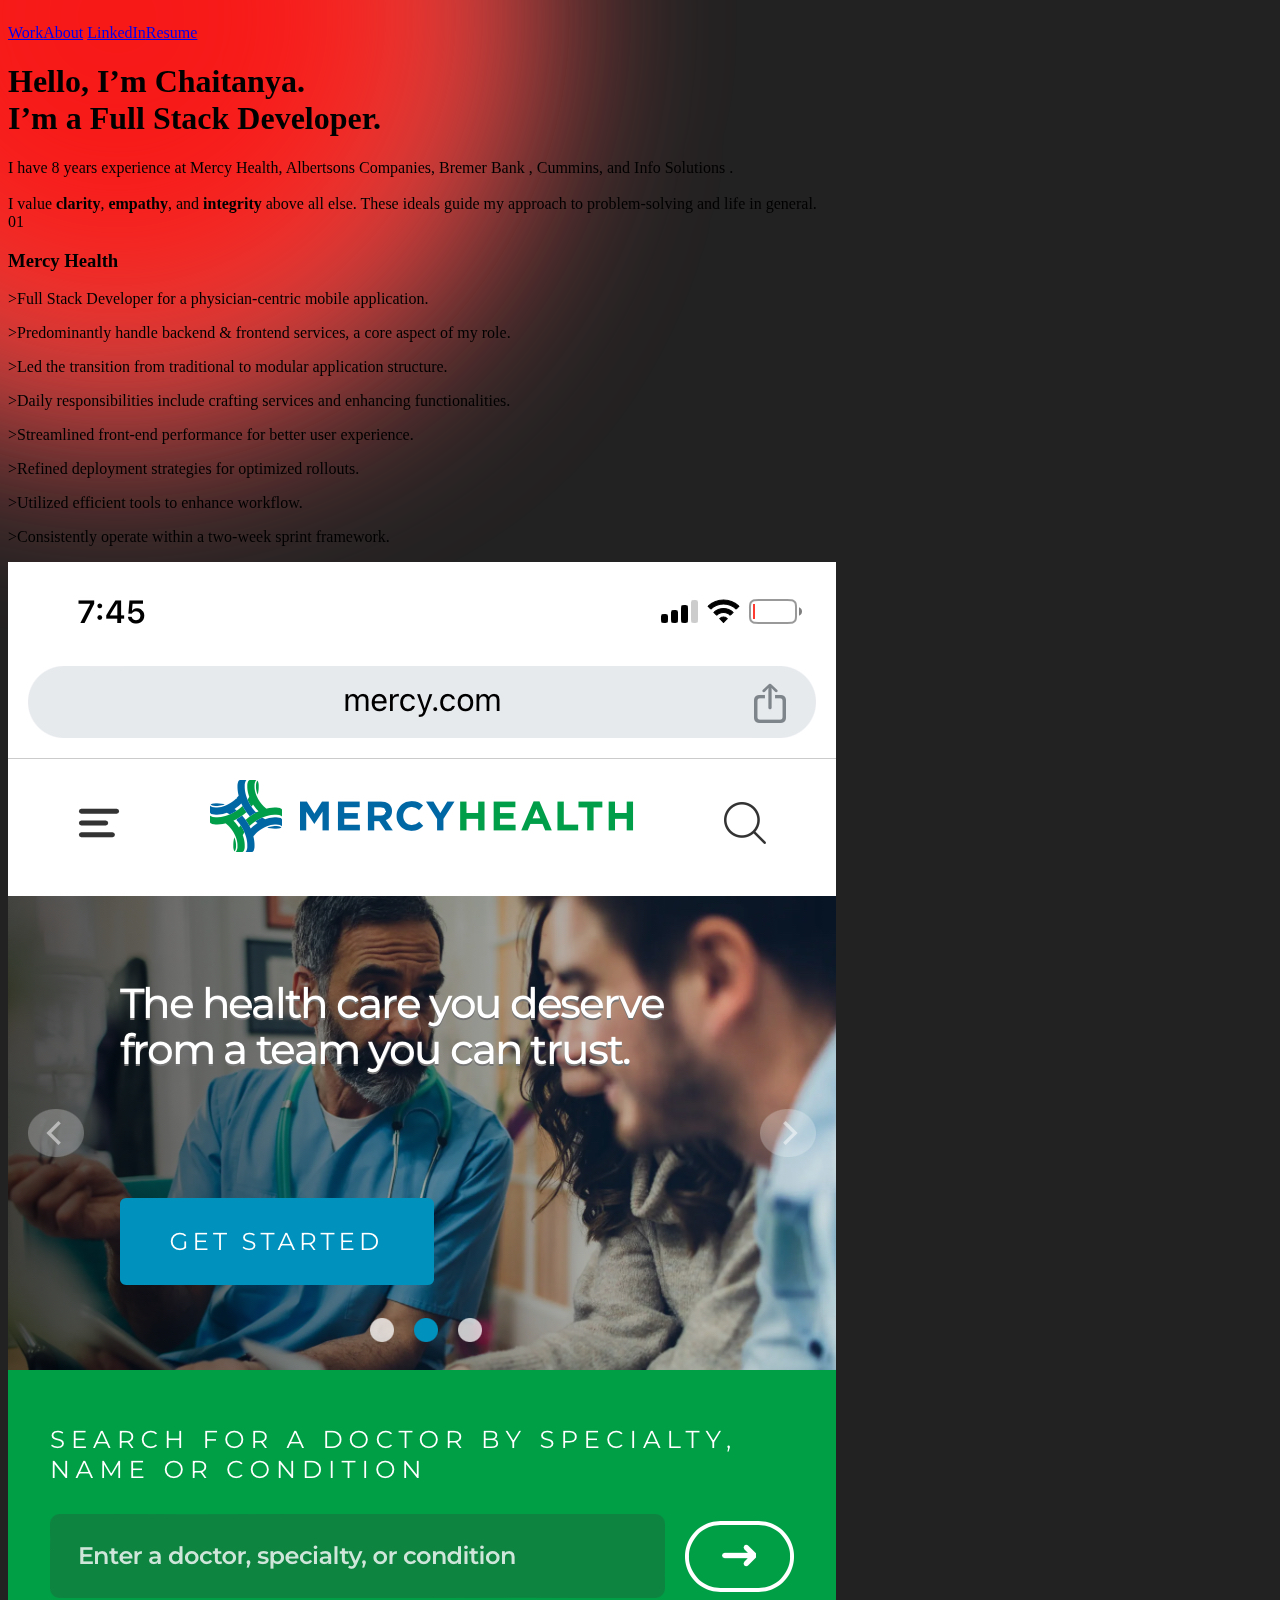
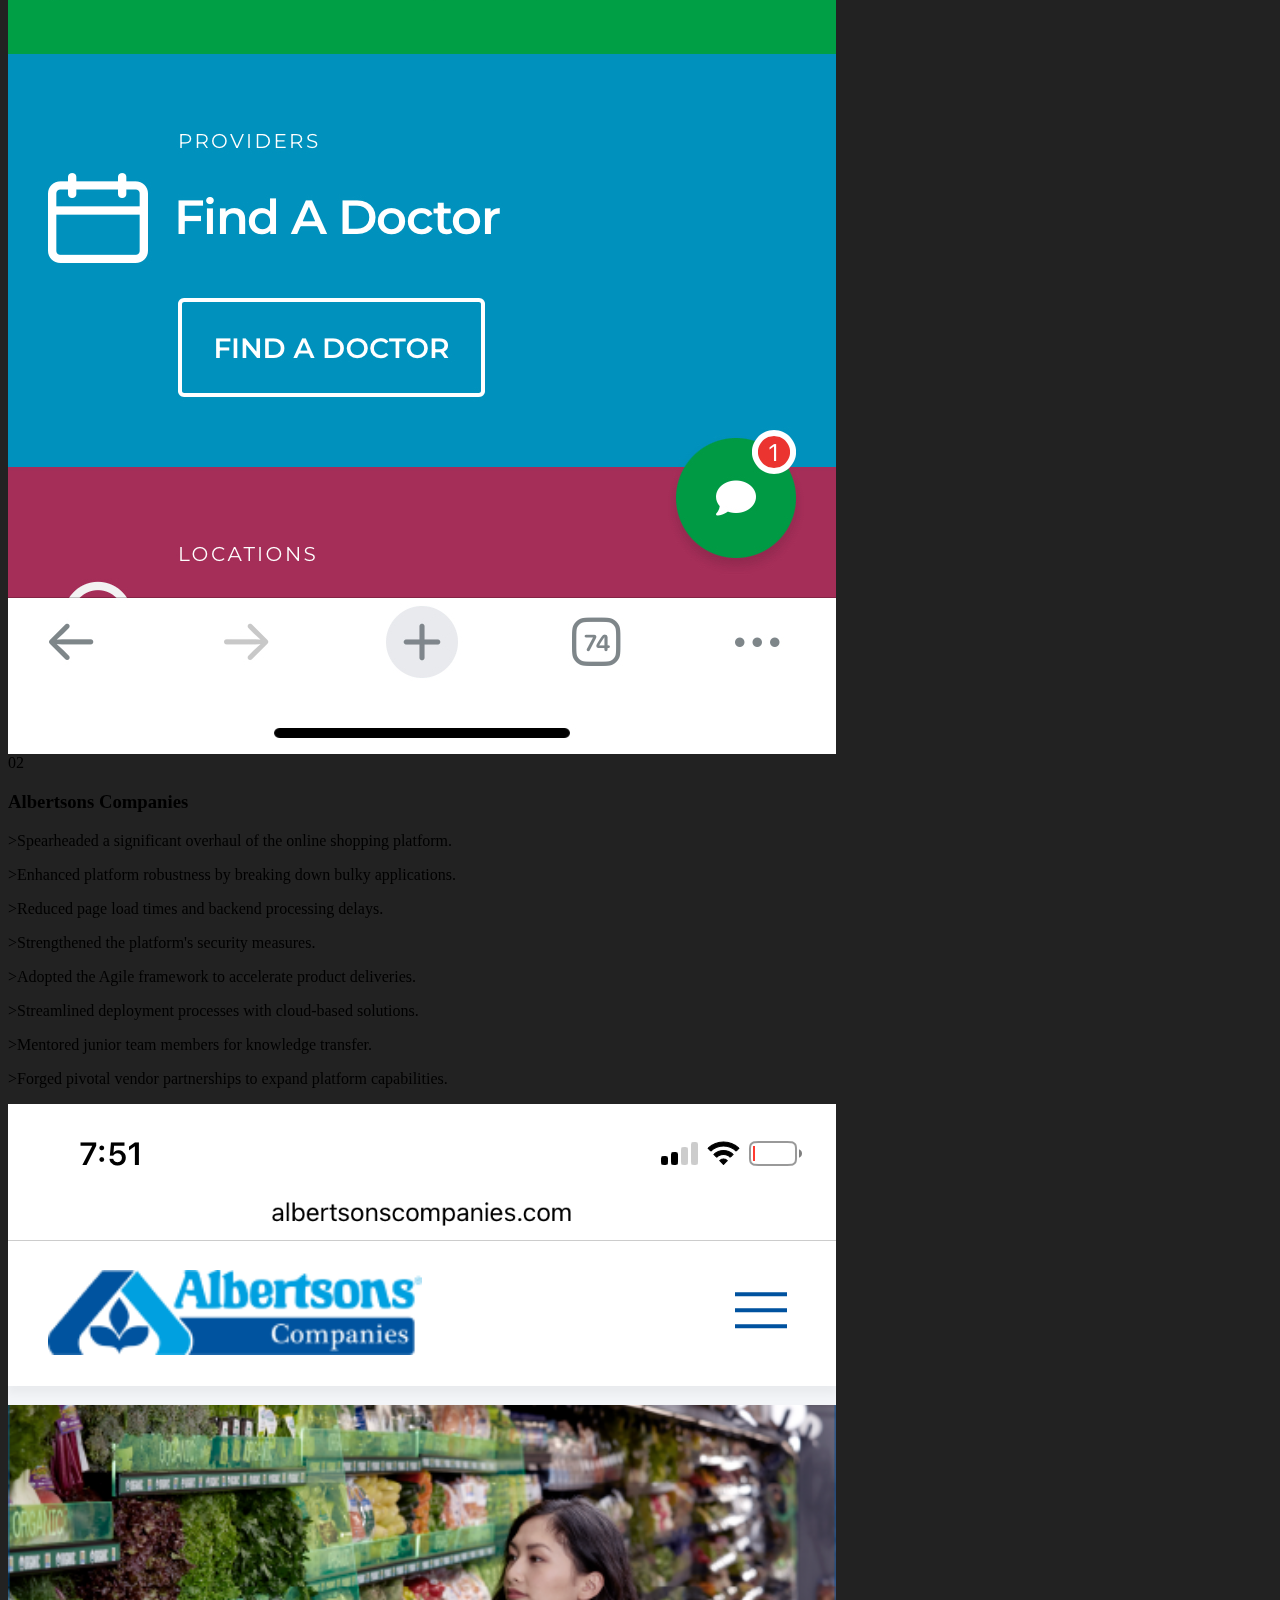
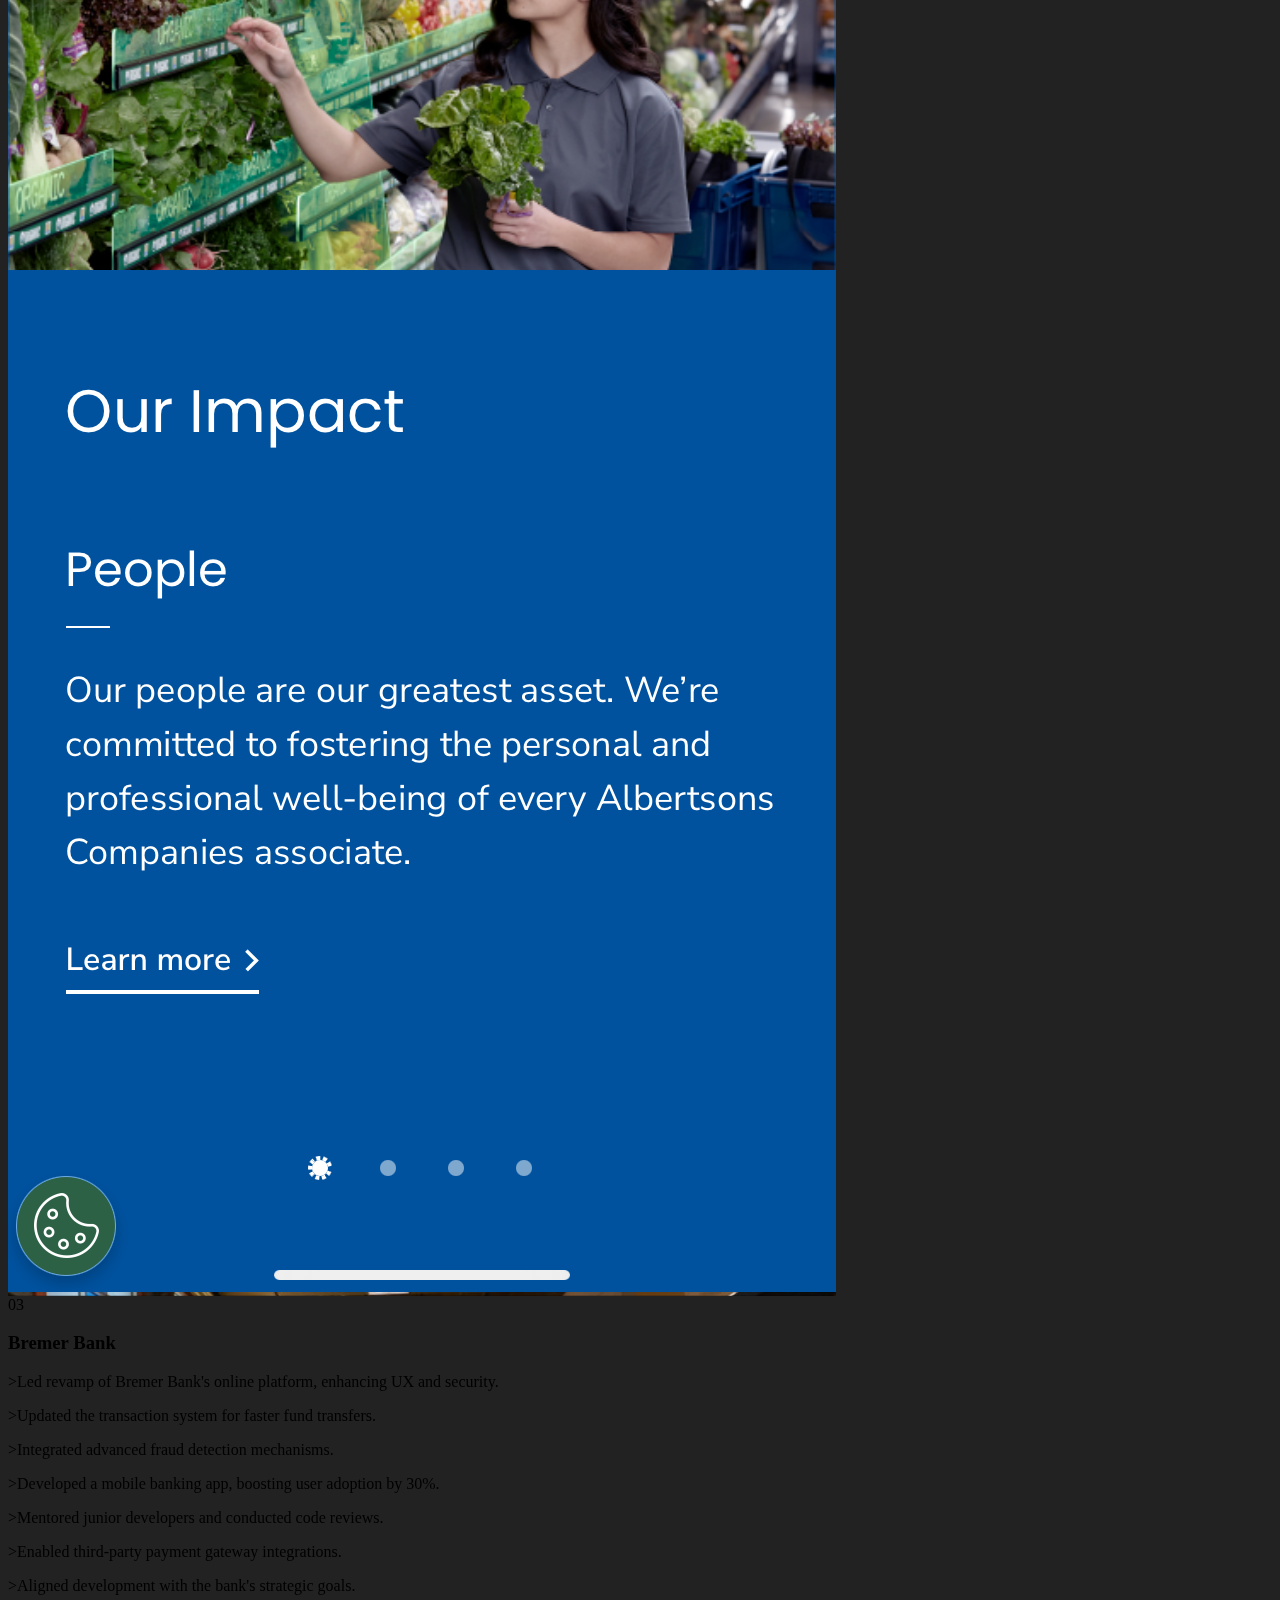
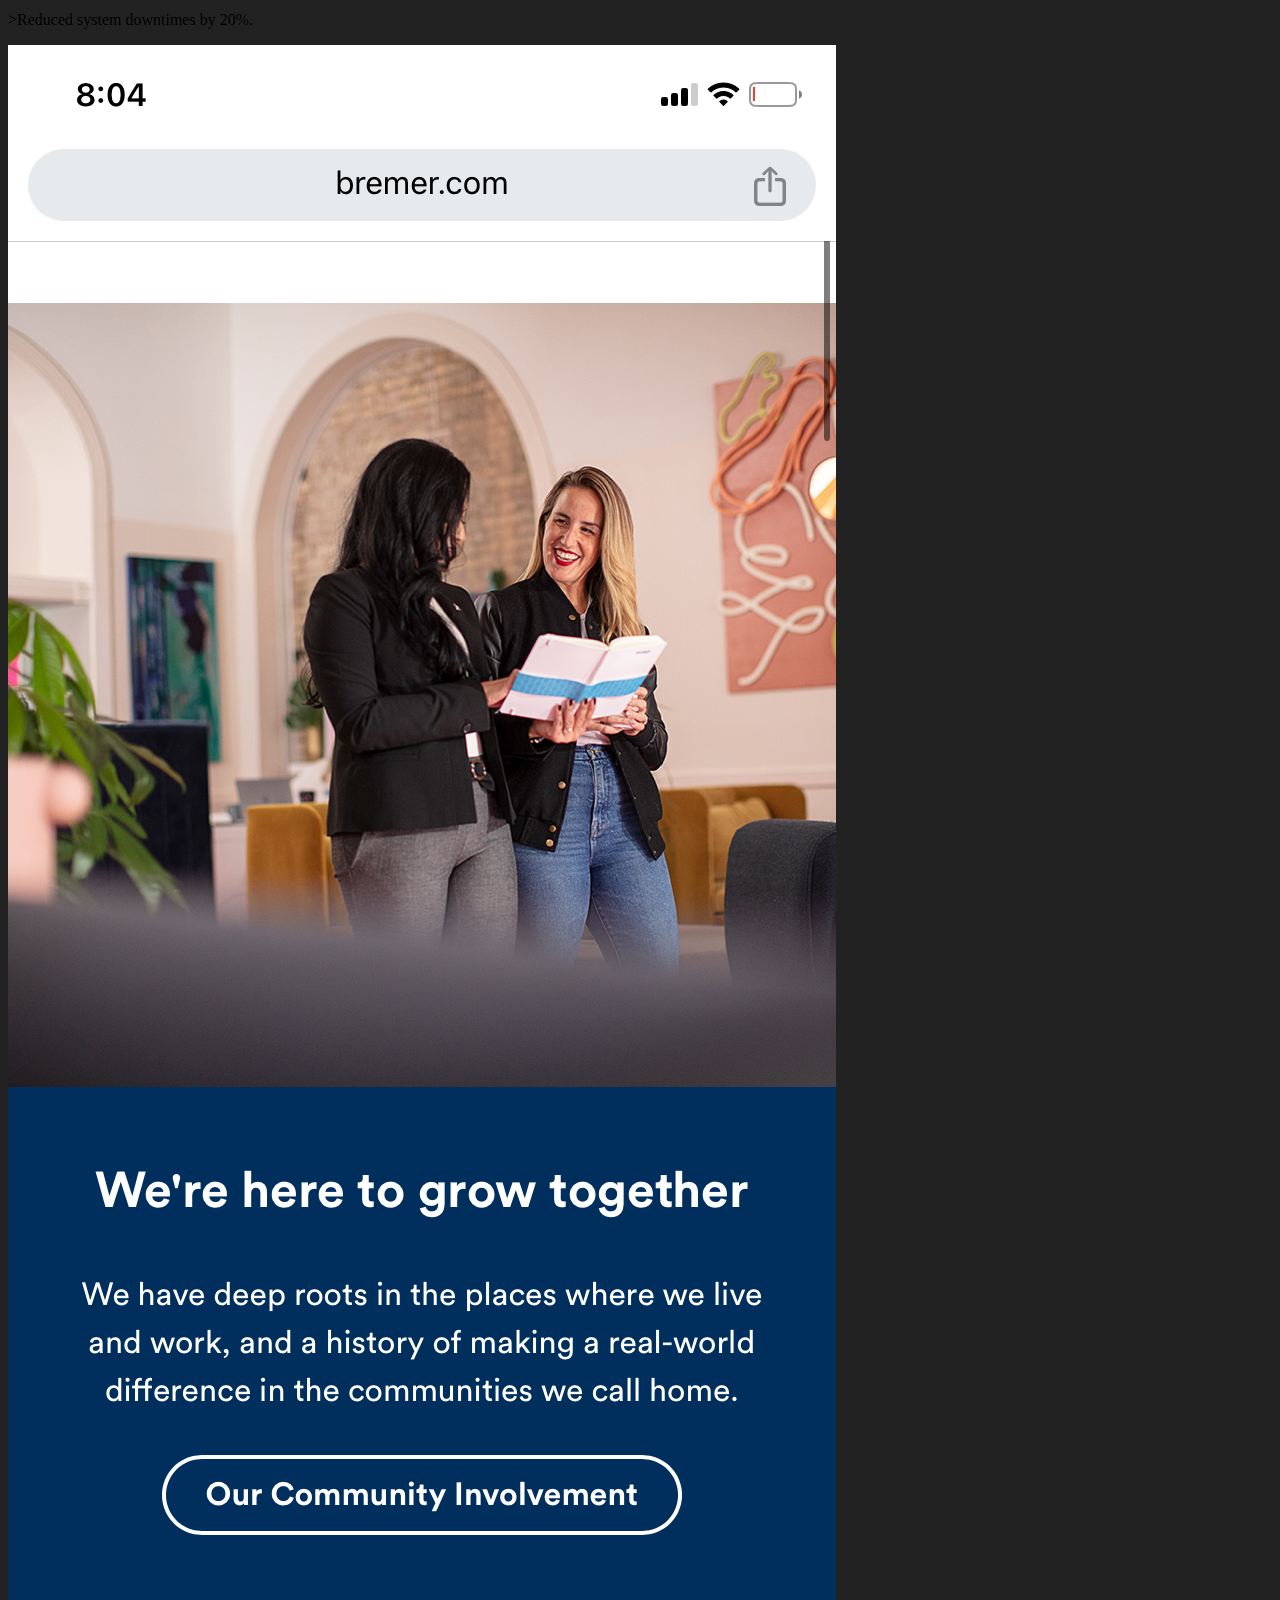
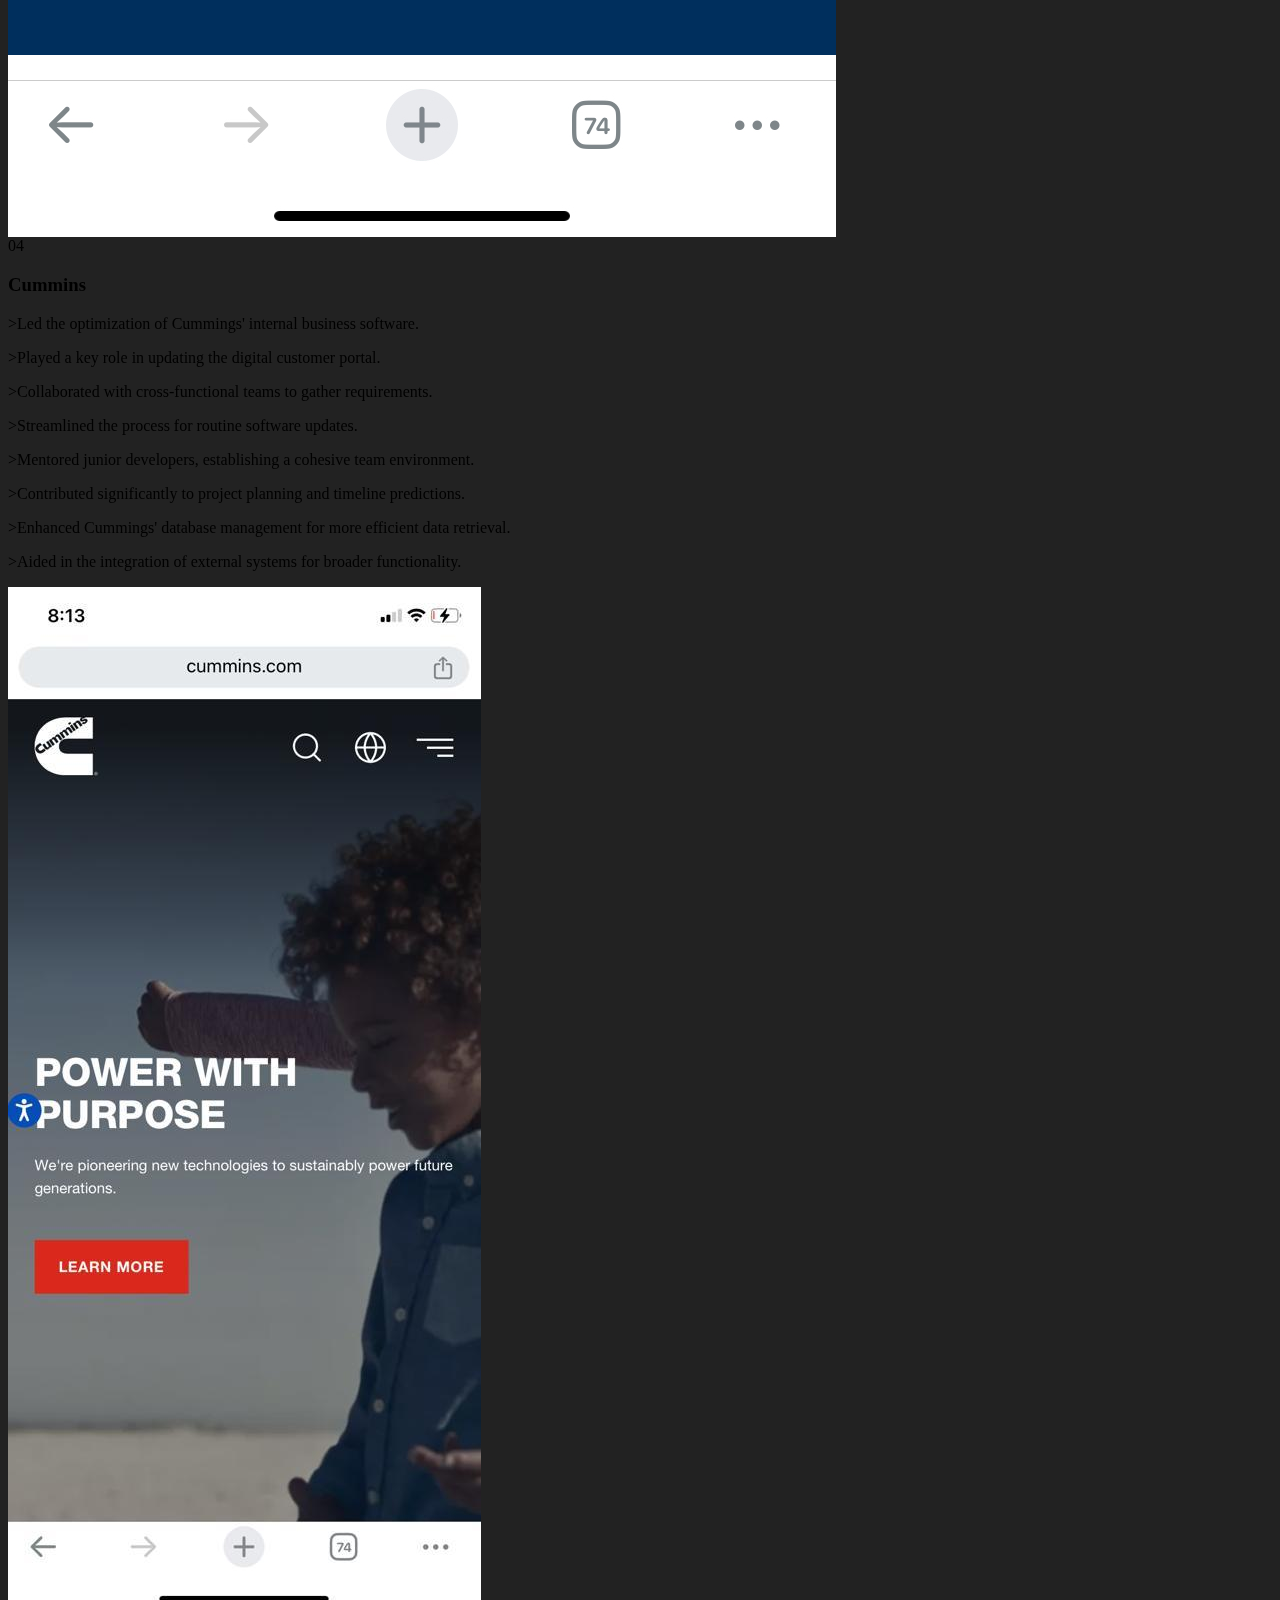
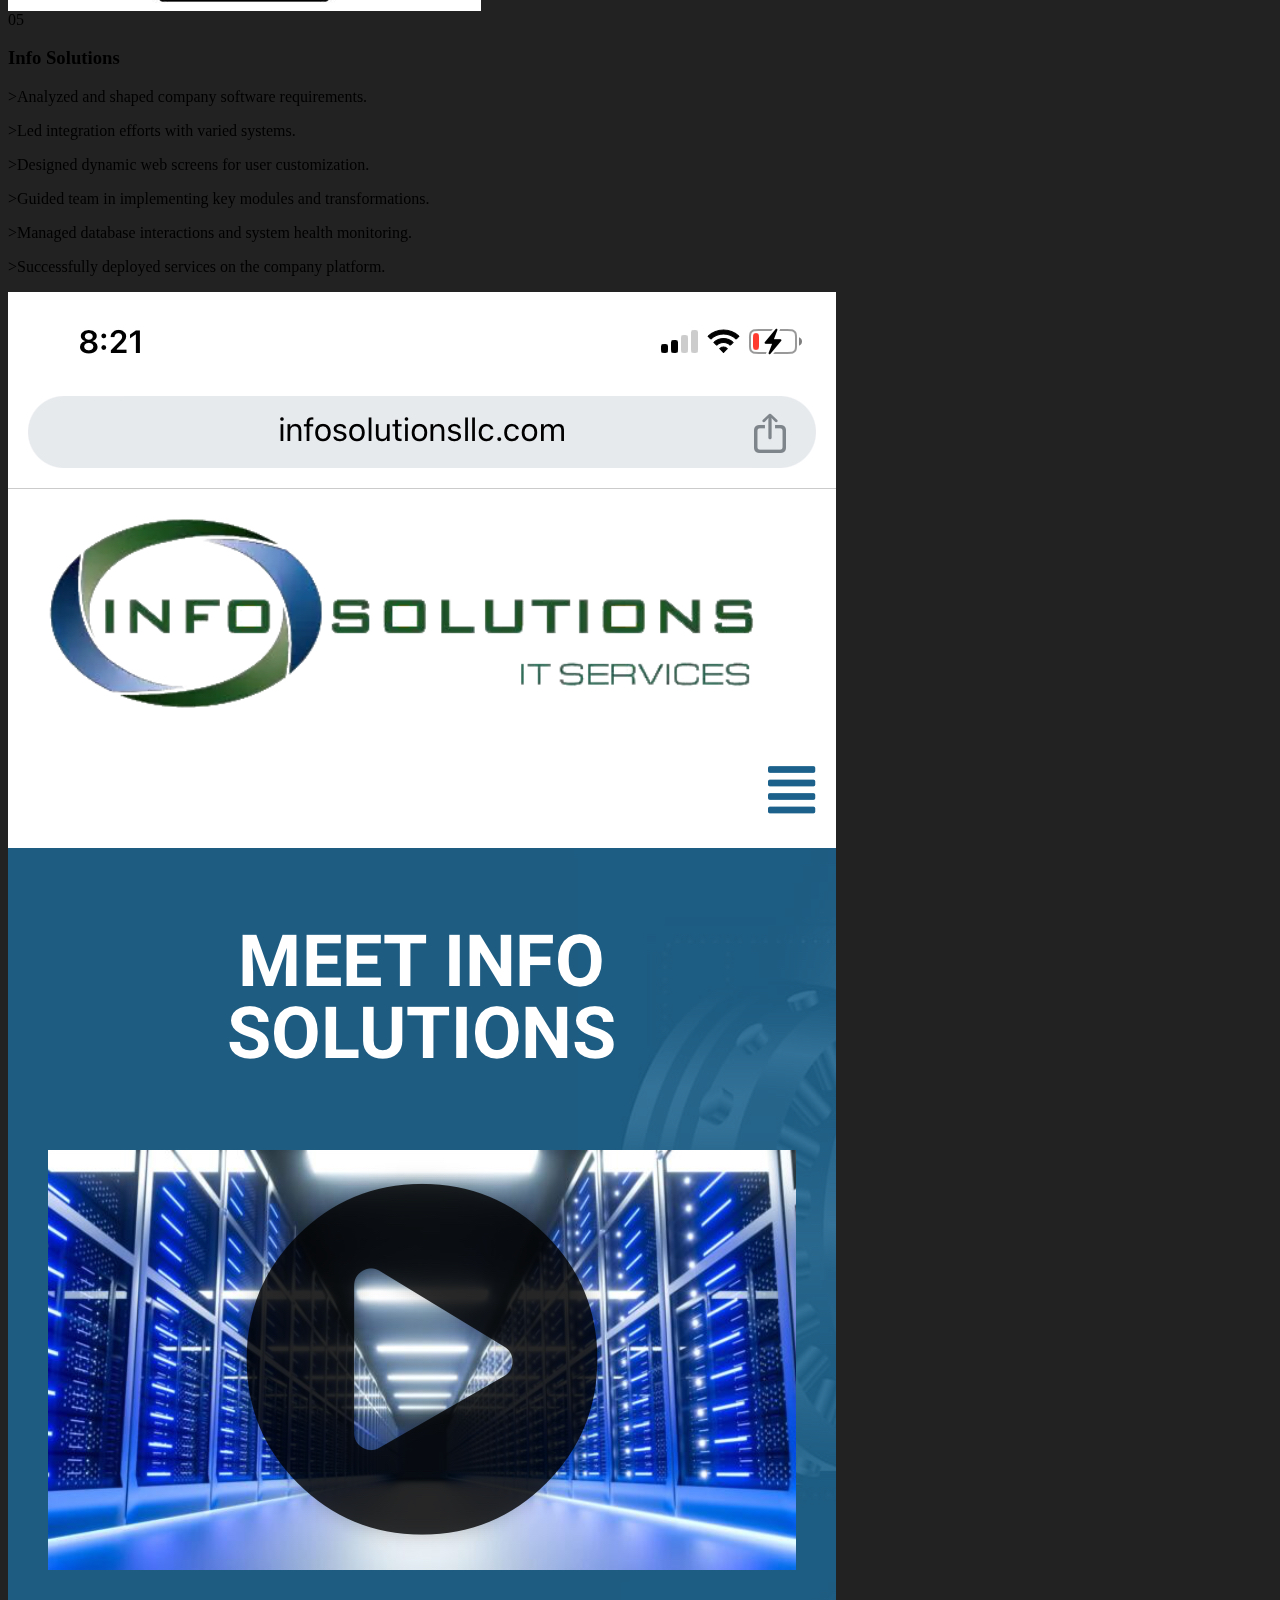
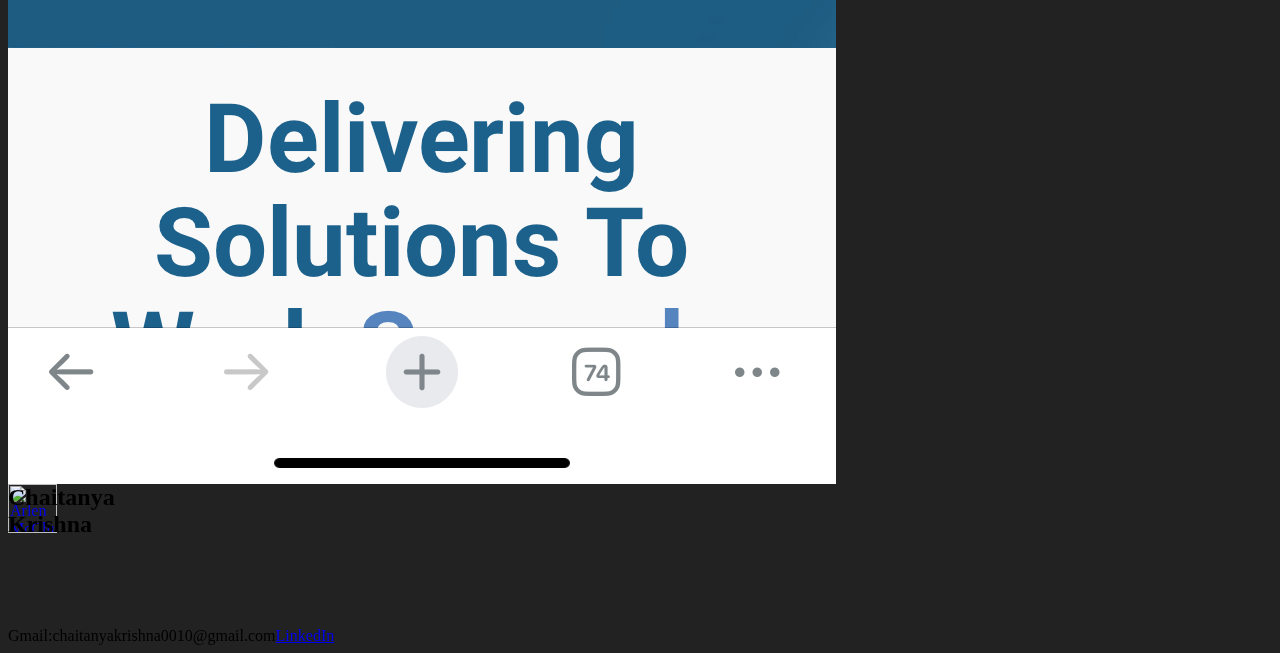
==== commit 36a9ecde: "Update index.html" ====
--- a/index.html
+++ b/index.html
@@ -259,7 +259,7 @@
                                     <div id="w-node-_3d0b2cb4-c7f9-3971-c0cb-e8c42967aae8-39dcd323"
                                         class="grid-box-home---description">
                                         <p class="home-preview-description"><p>>Full Stack Developer for a physician-centric mobile application.</p>
-                                        <p>>Predominantly handle backend services, a core aspect of my role.</p>
+                                        <p>>Predominantly handle backend & frontend services, a core aspect of my role.</p>
                                         <p>>Led the transition from traditional to modular application structure.</p>
                                         <p>>Daily responsibilities include crafting services and enhancing functionalities.</p>
                                         <p>>Streamlined front-end performance for better user experience.</p>
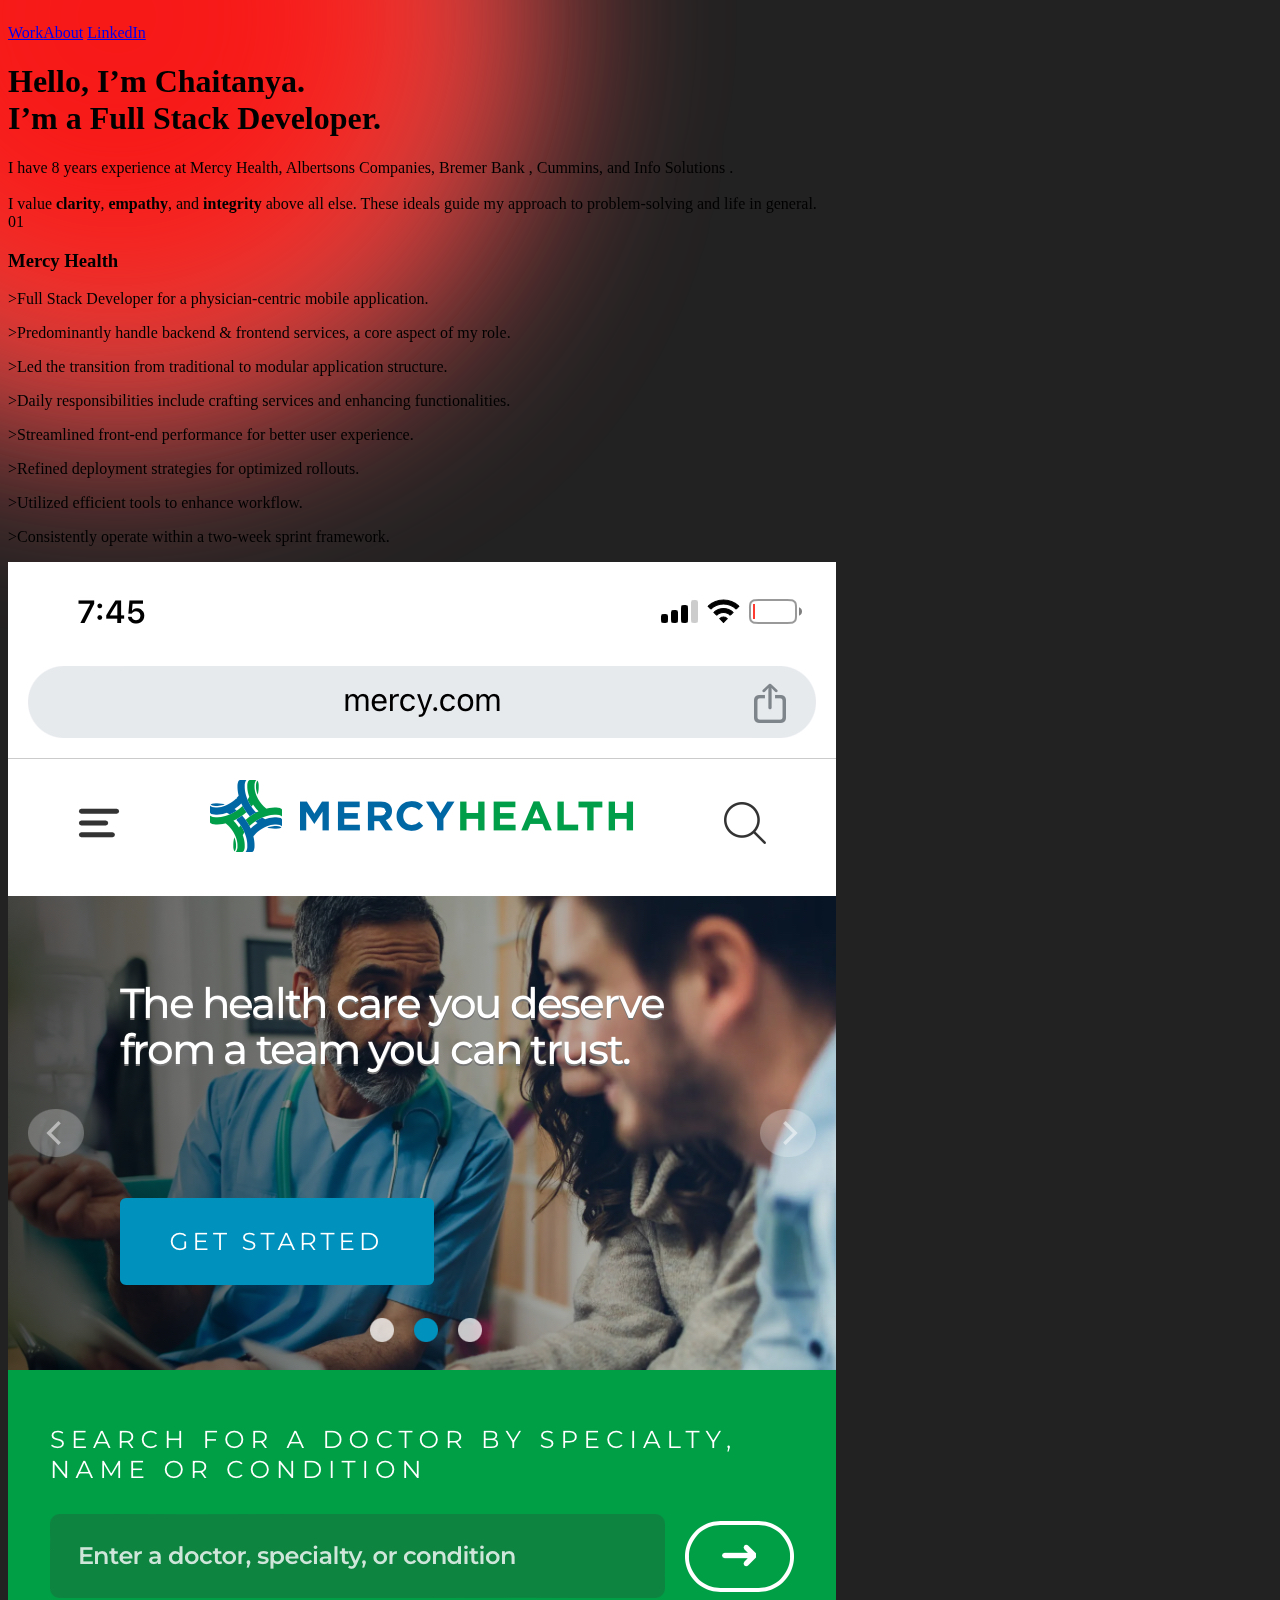
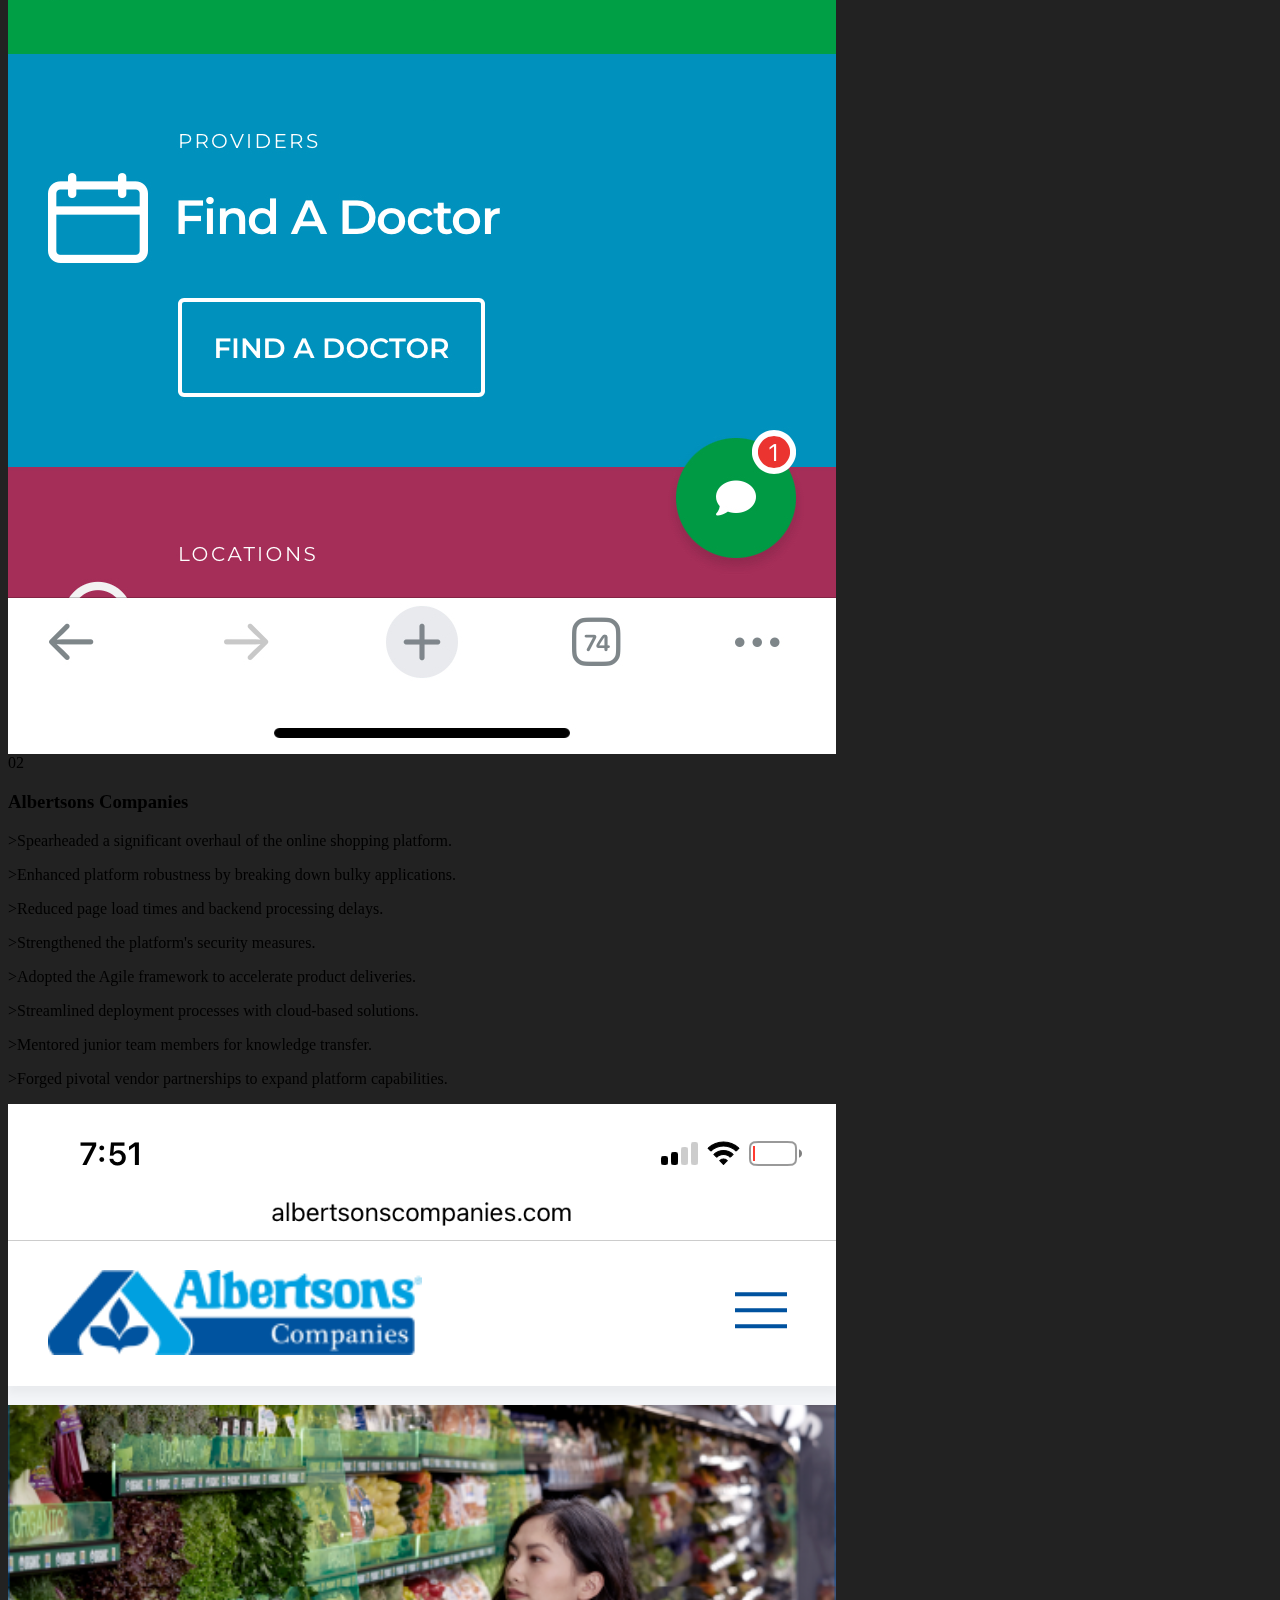
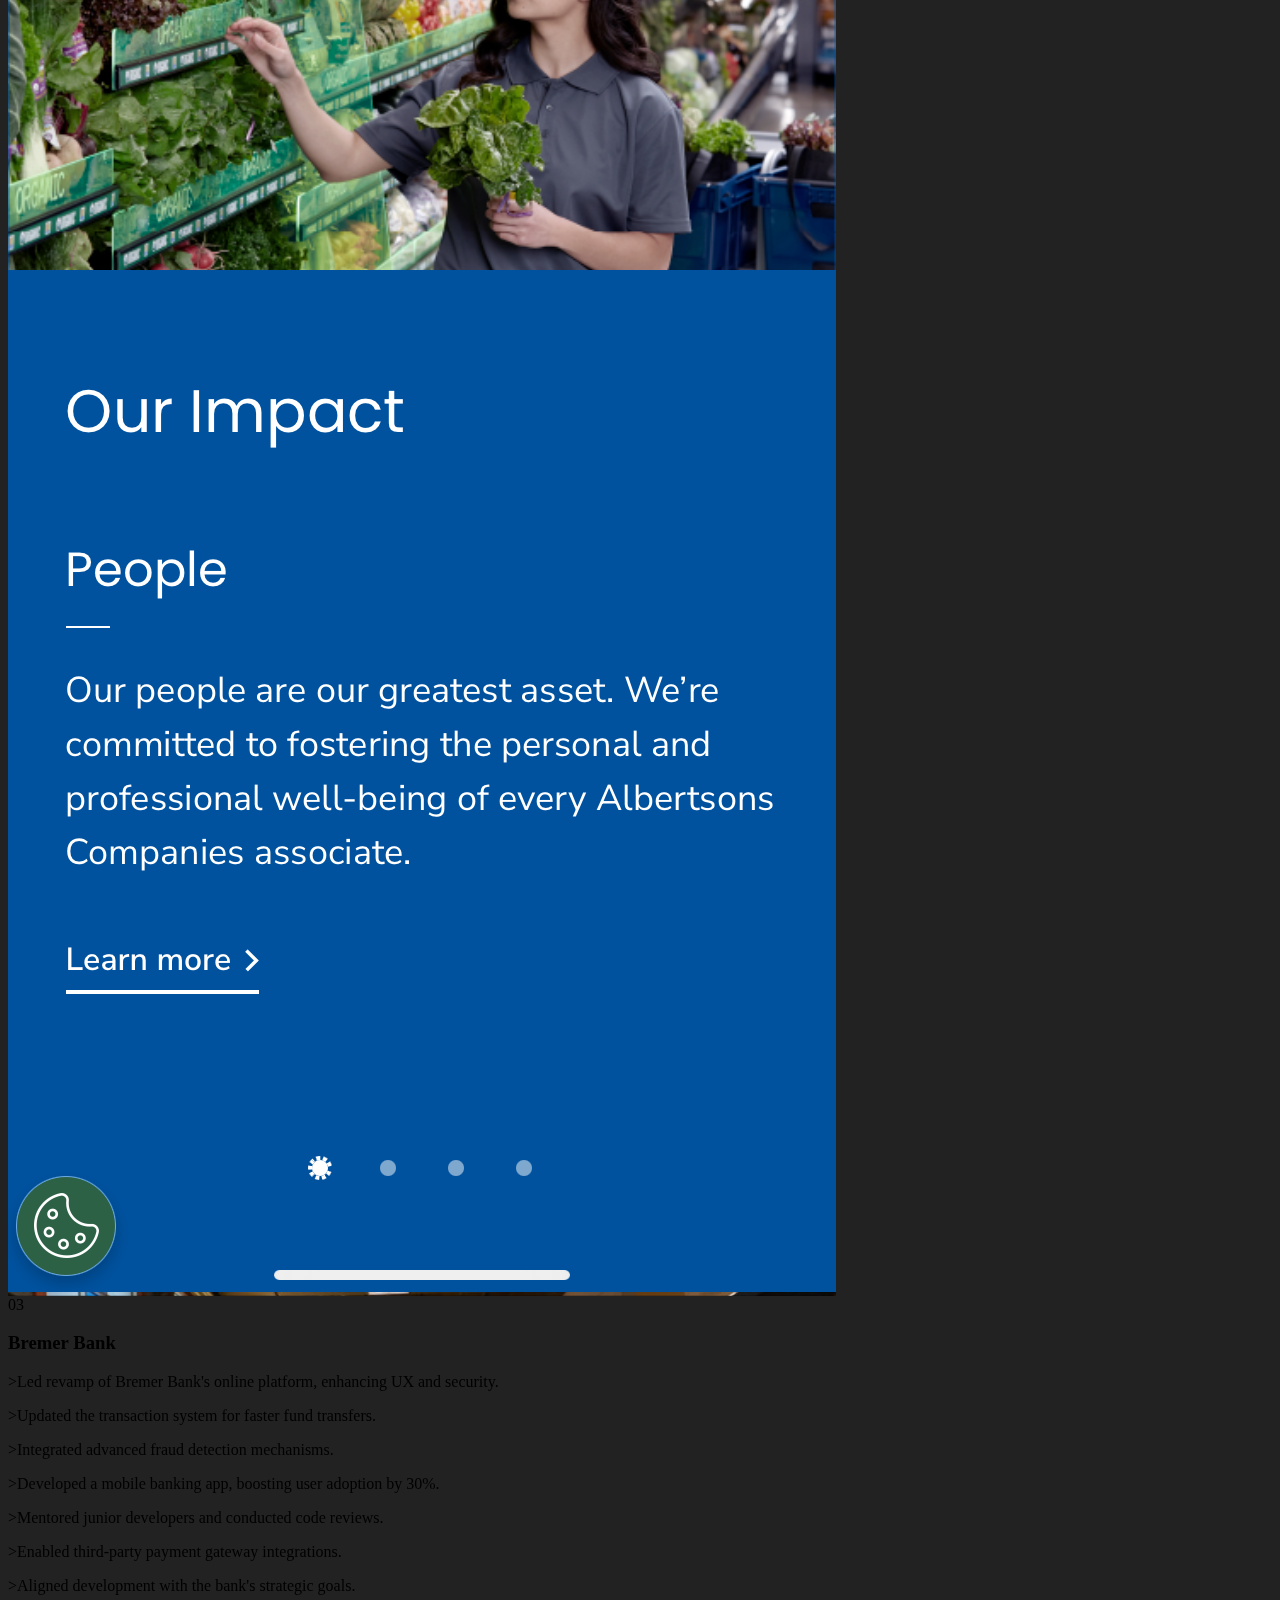
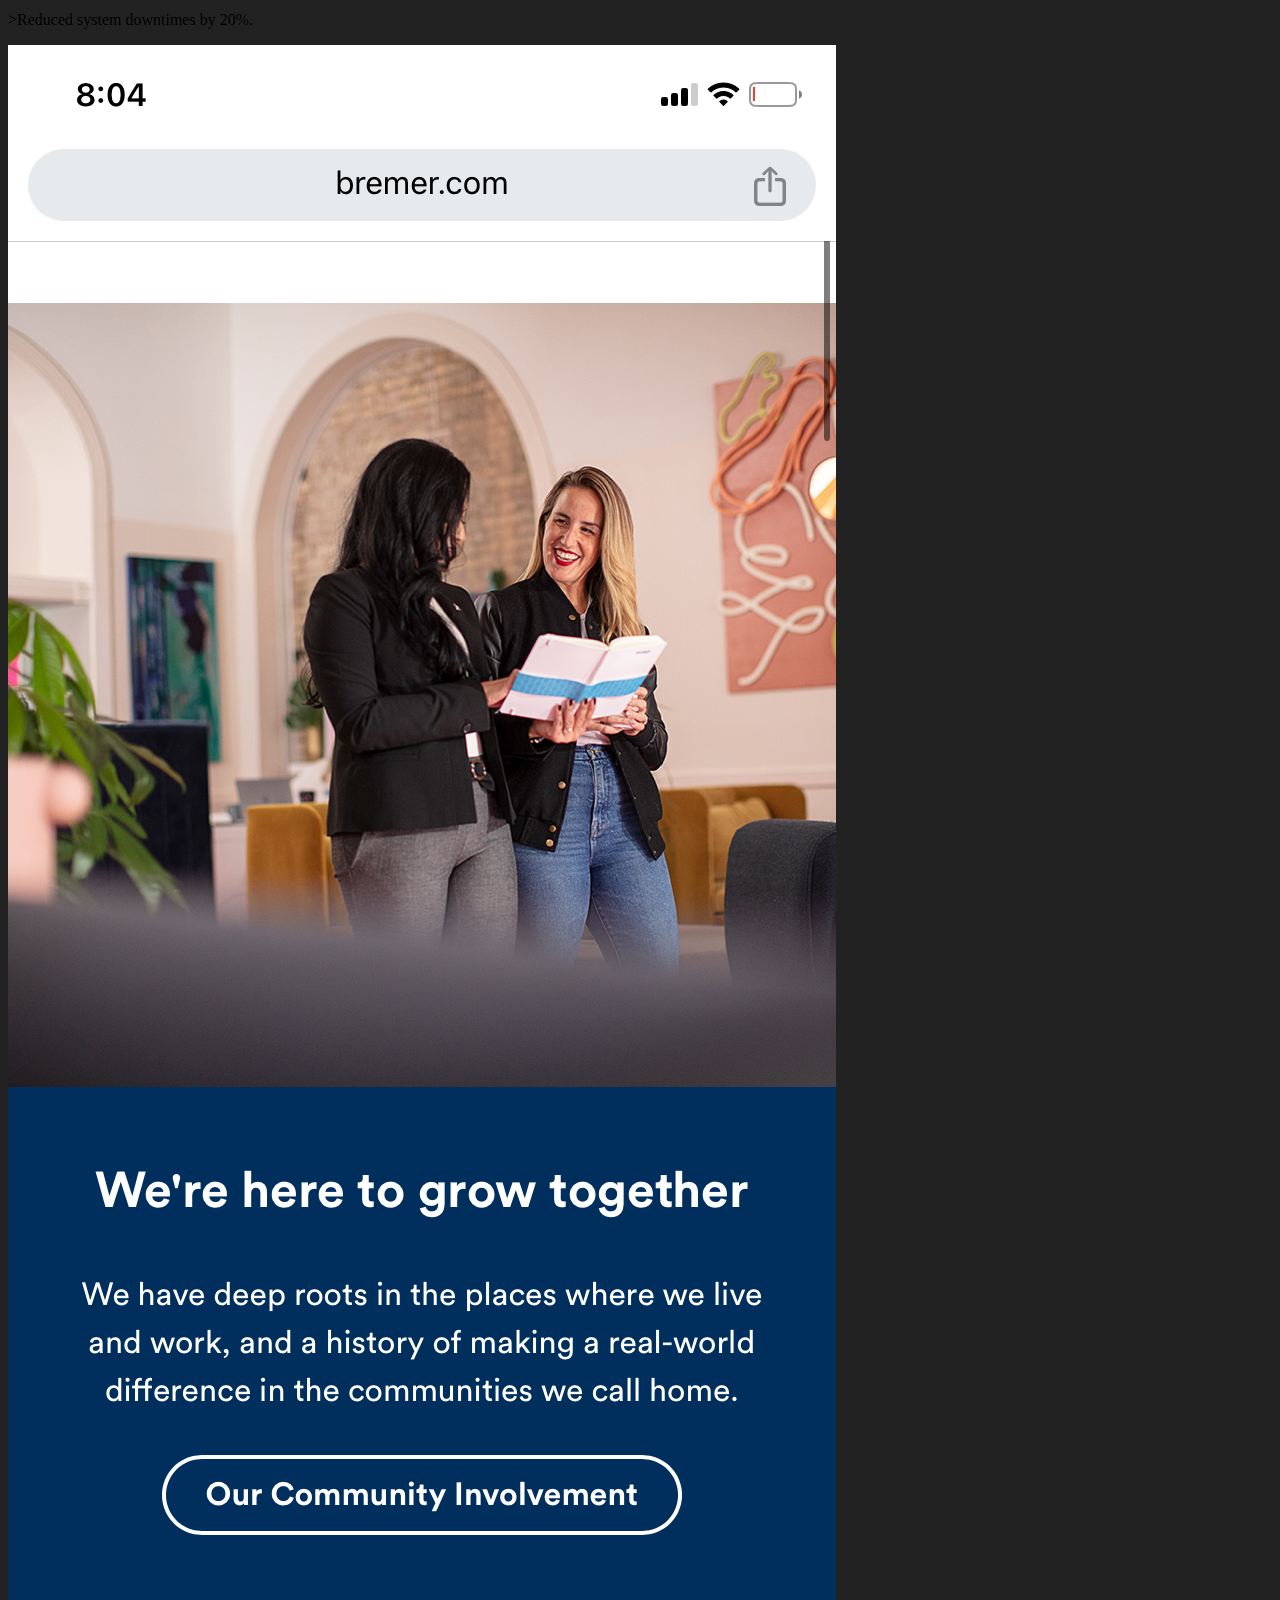
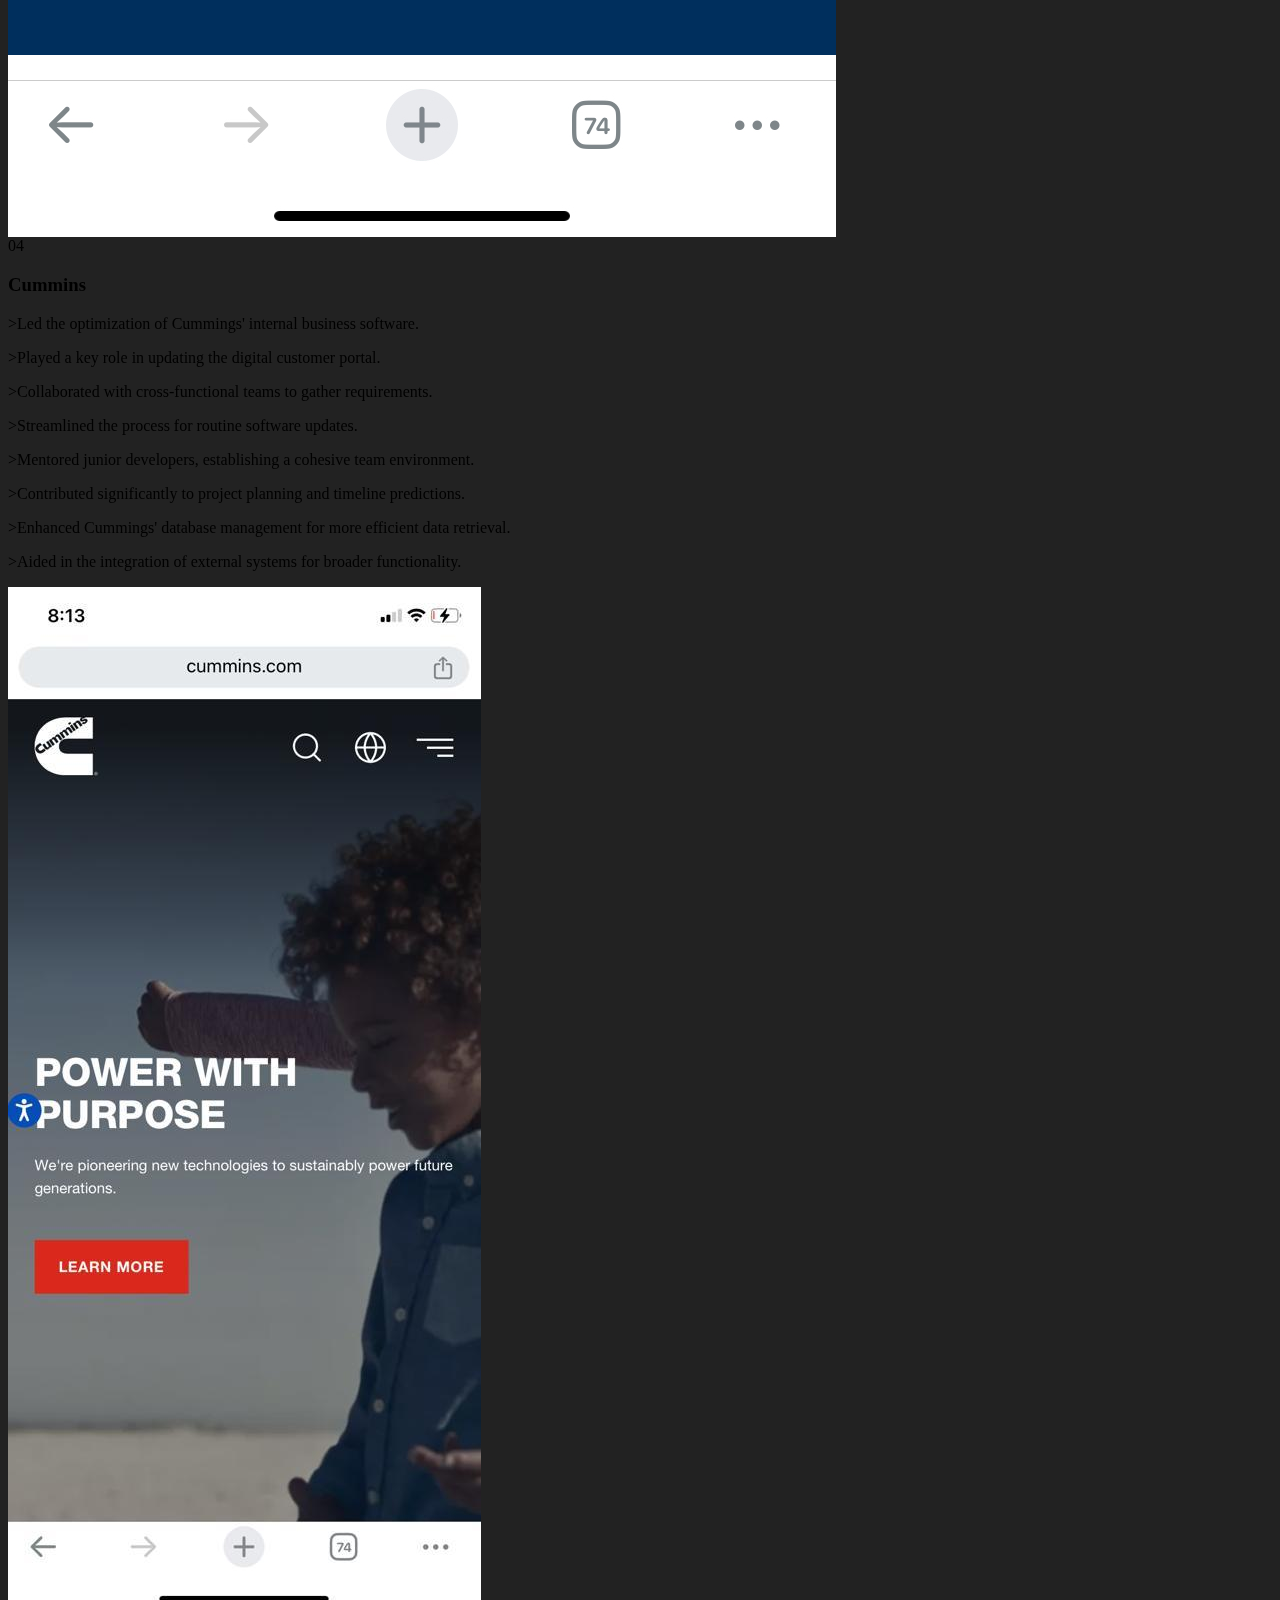
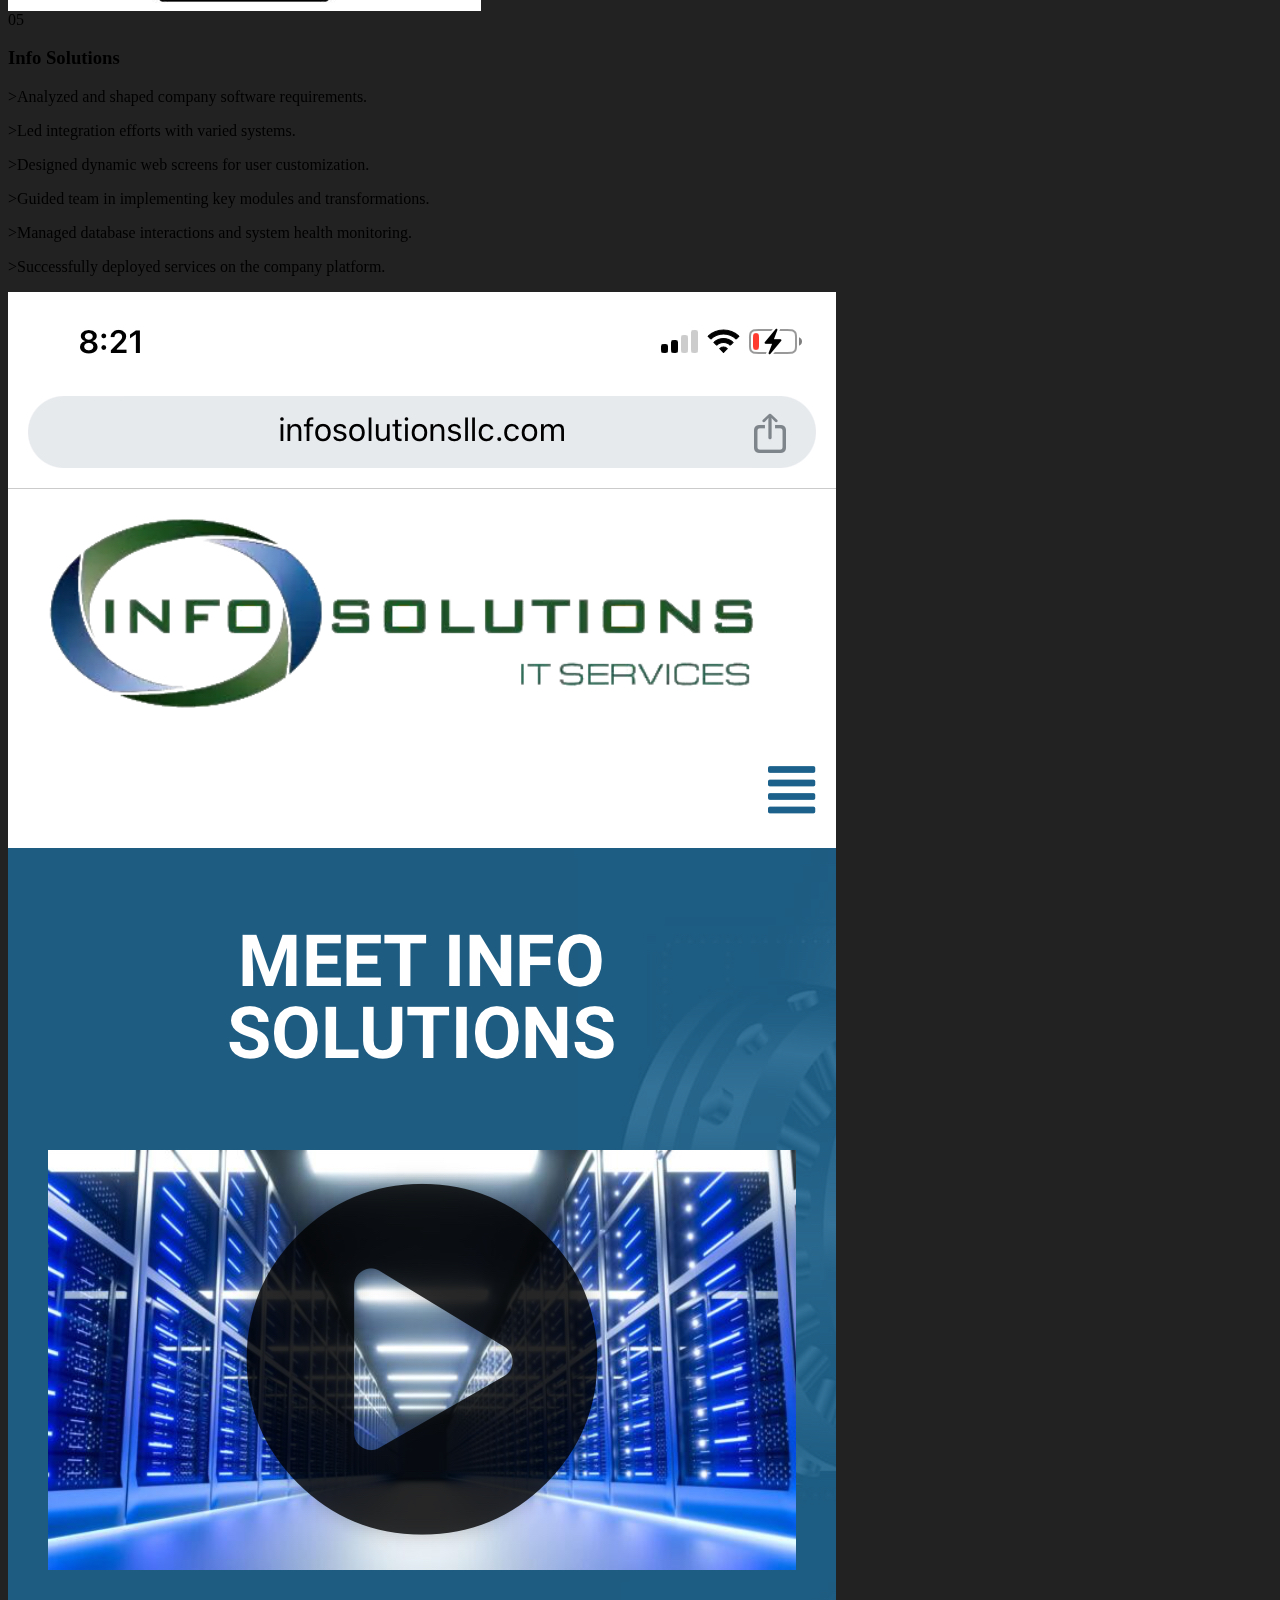
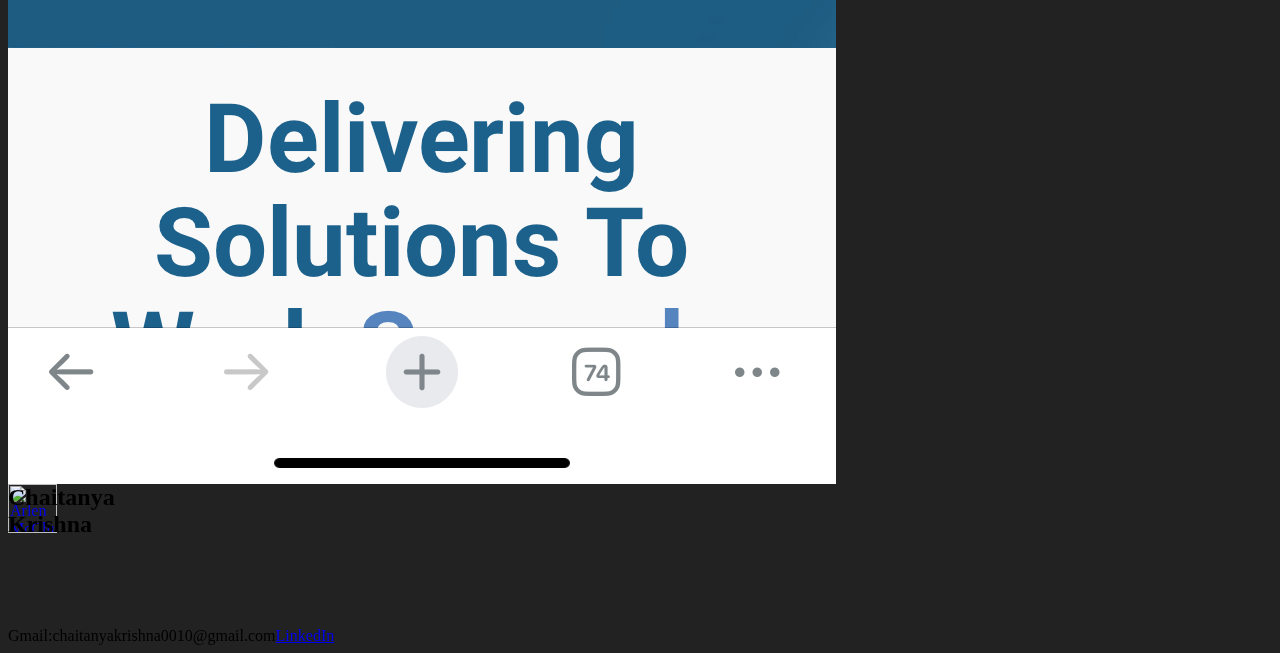
==== commit 4bf6ecc1: "Update index.html" ====
--- a/index.html
+++ b/index.html
@@ -212,7 +212,7 @@
             style="transform: translate3d(0px, 0px, 0px) scale3d(1, 1, 1) rotateX(0deg) rotateY(0deg) rotateZ(0deg) skew(0deg, 0deg); transform-style: preserve-3d; opacity: 1;">
             <a href="#portfolio-work" class="header-link">Work</a><a href="./about.html" class="header-link">About</a>
             <link rel="prefetch" href="/about"><a href="https://www.linkedin.com/in/chaitanya-n-89867020b/" aria-current="page"
-                class="header-link w--current">LinkedIn</a><a href="./Resume.pdf"class="header-link">Resume</a>
+                class="header-link w--current">LinkedIn</a>
         </div>
         <div class="nav-logo-container"><a  data-w-id="e802211d-bf88-532a-0c40-4cac22a96aef"
                 style="transform: translate3d(0px, 0px, 0px) scale3d(1, 1, 1) rotateX(0deg) rotateY(0deg) rotateZ(0deg) skew(0deg, 0deg); transform-style: preserve-3d;"
